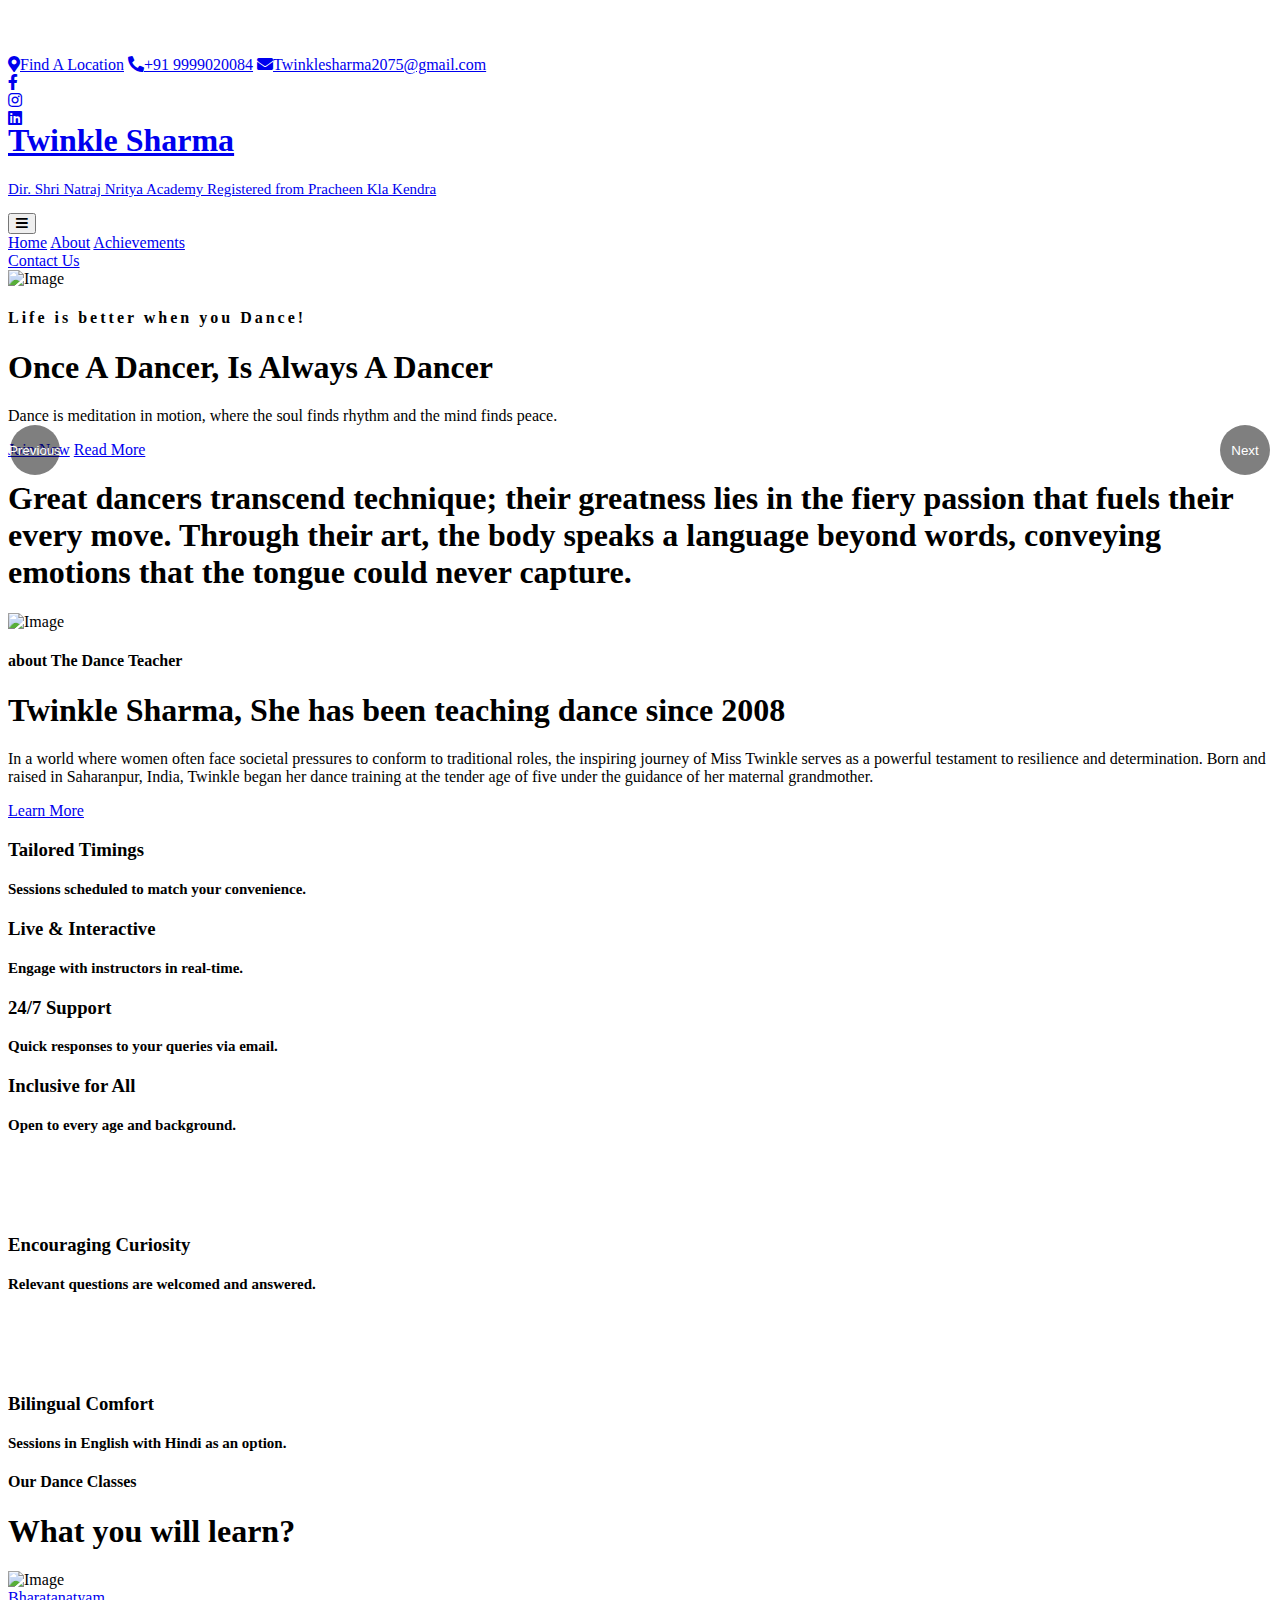
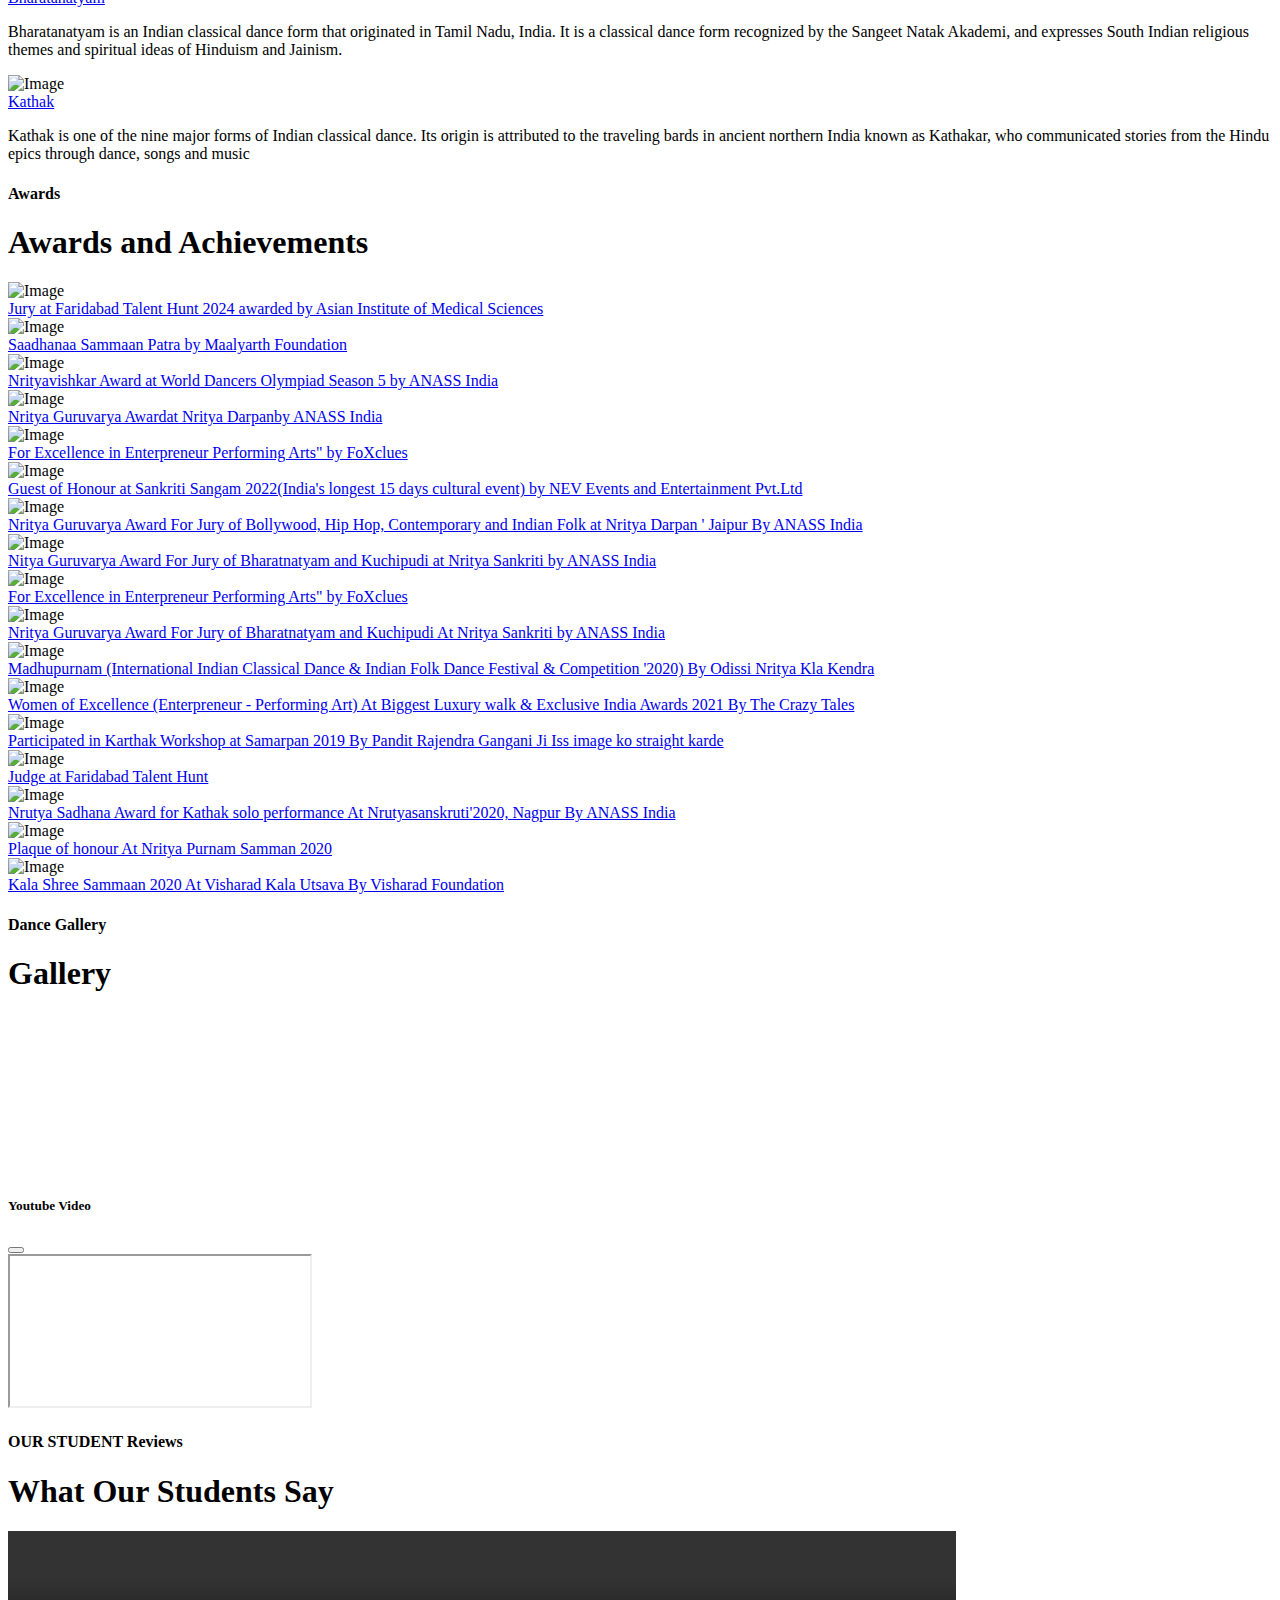
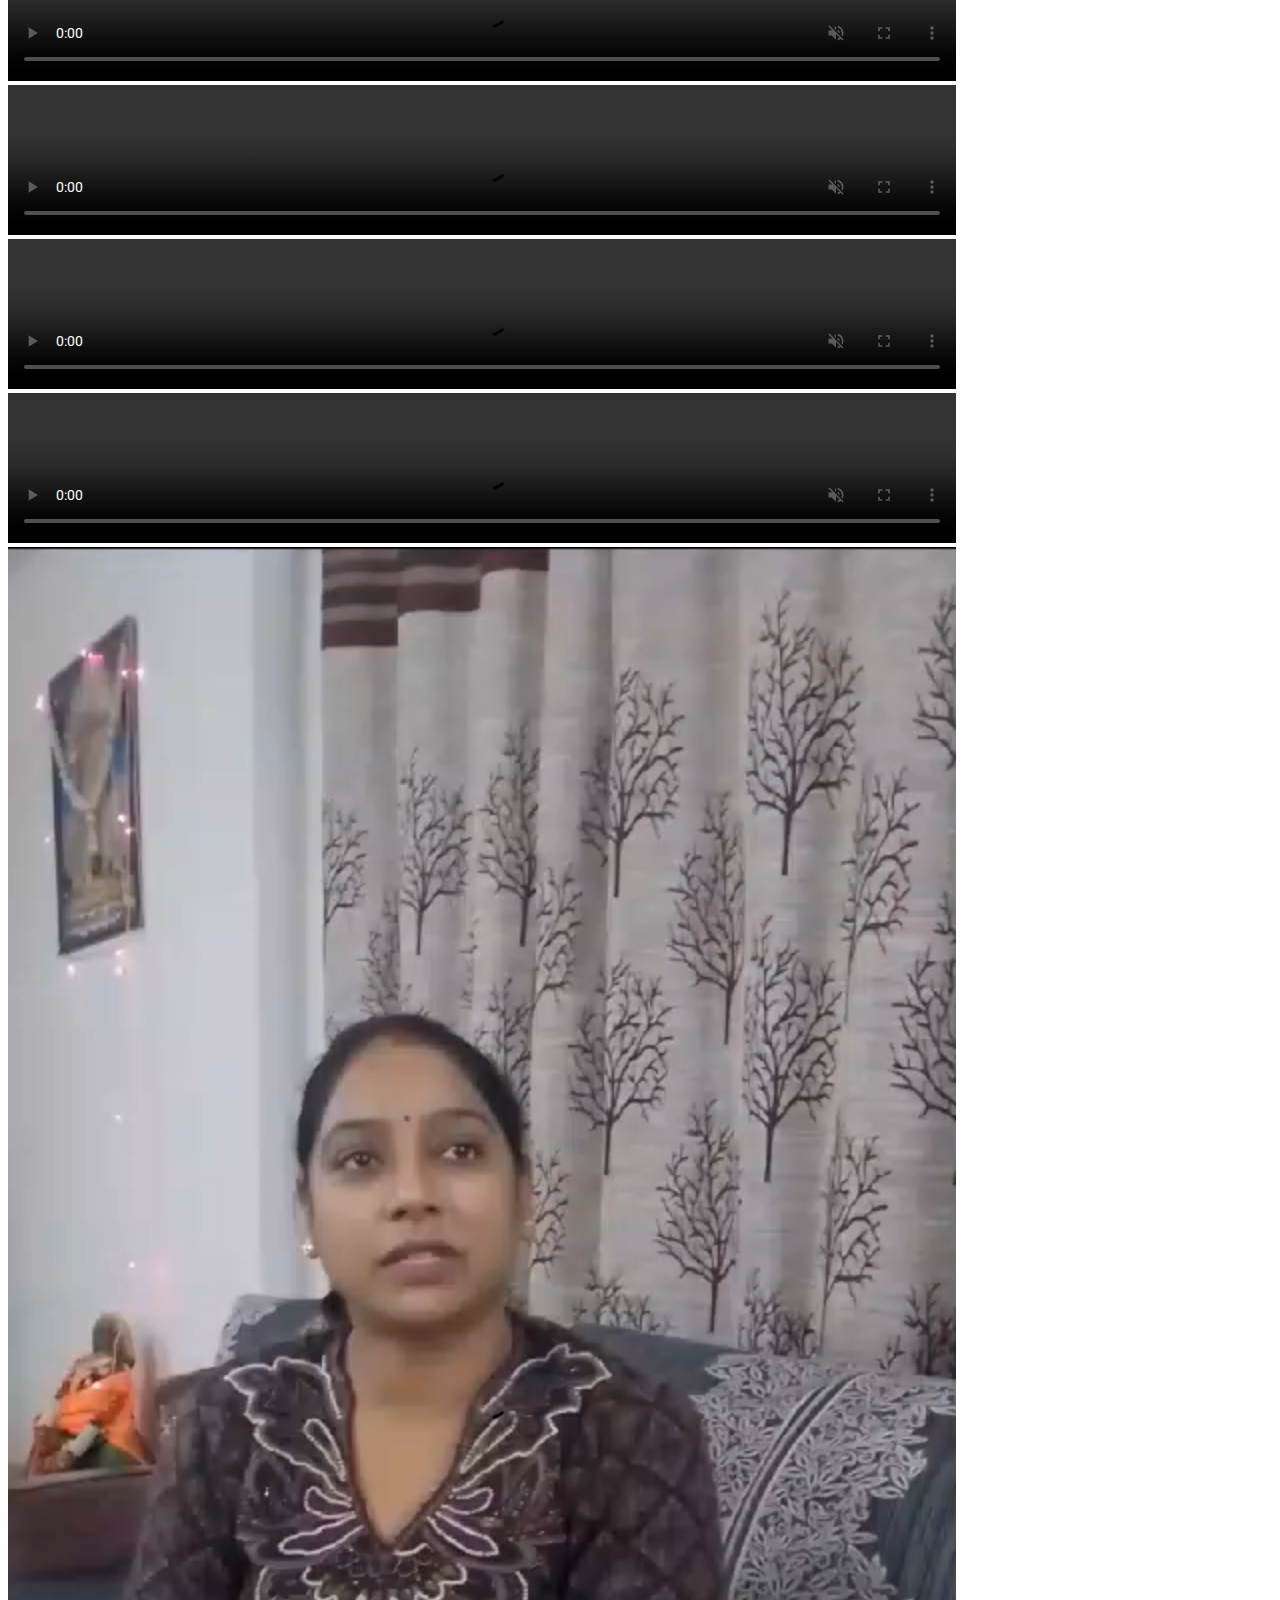
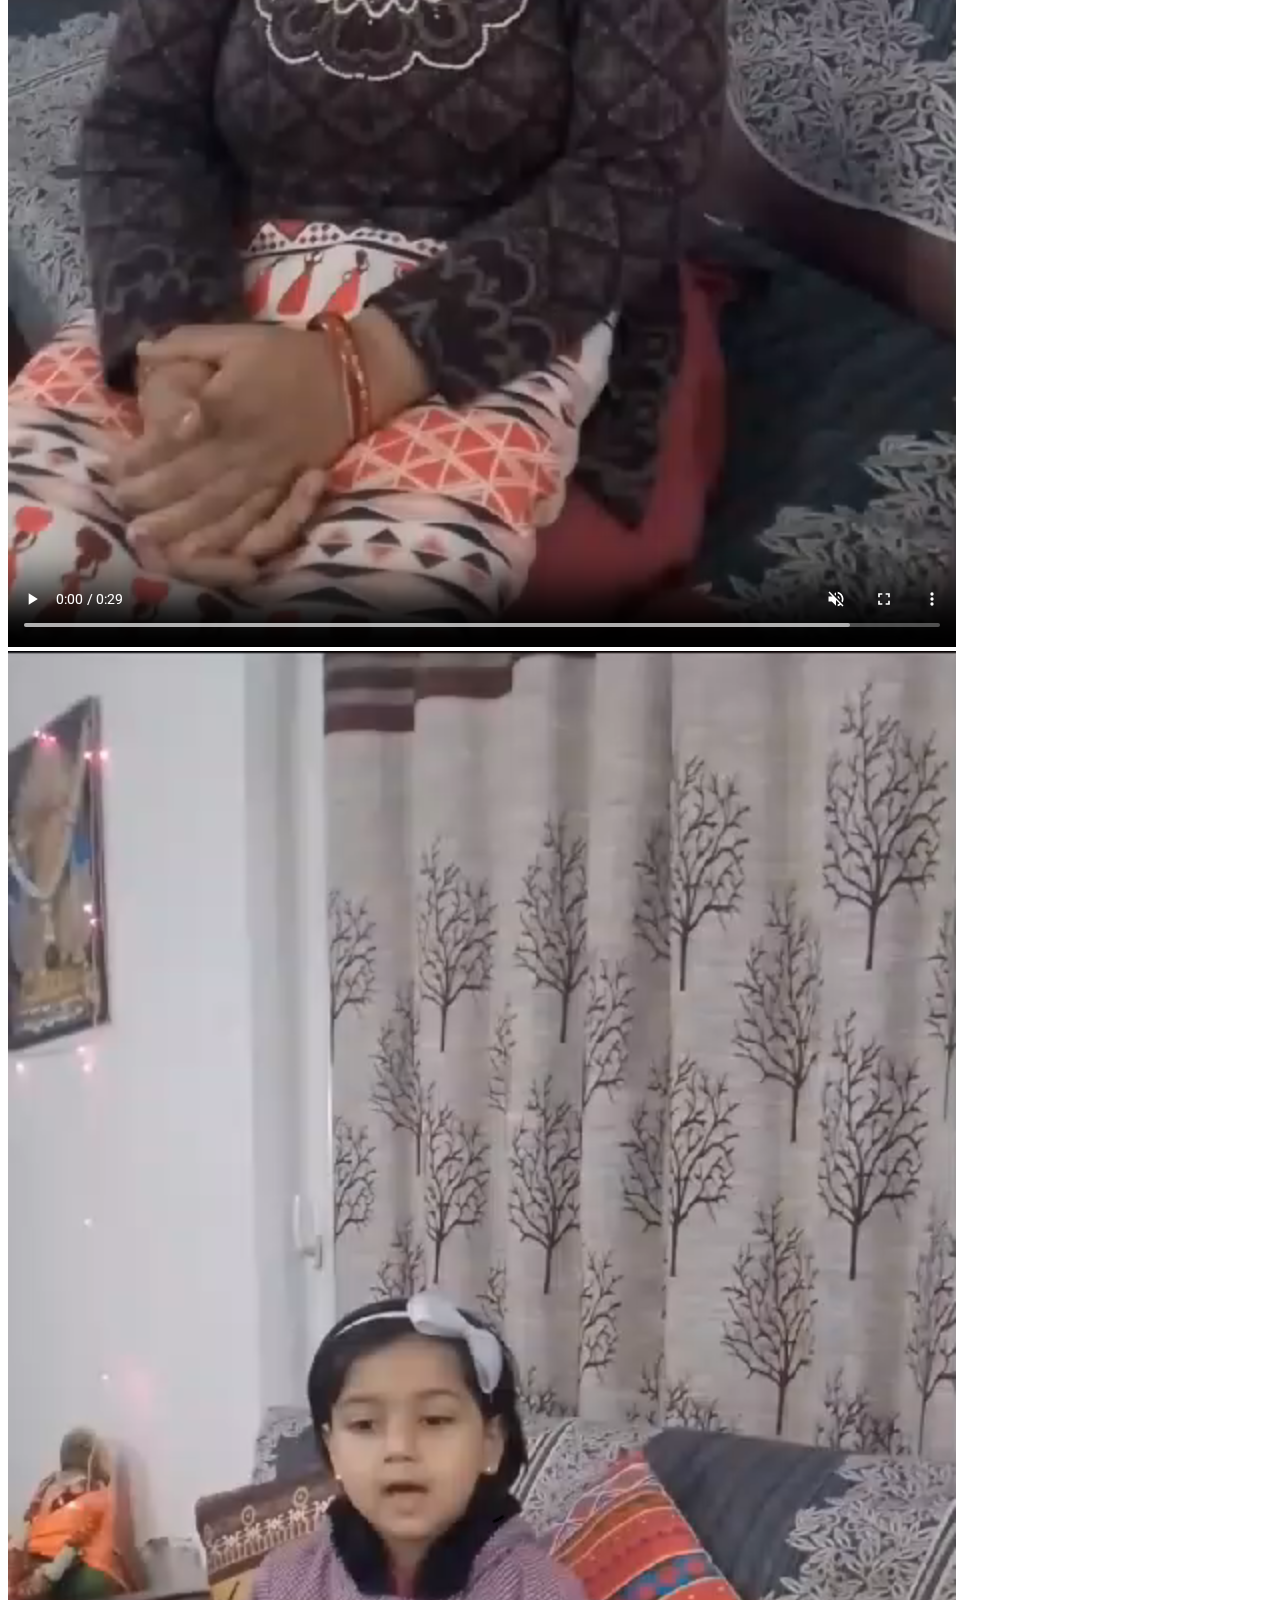
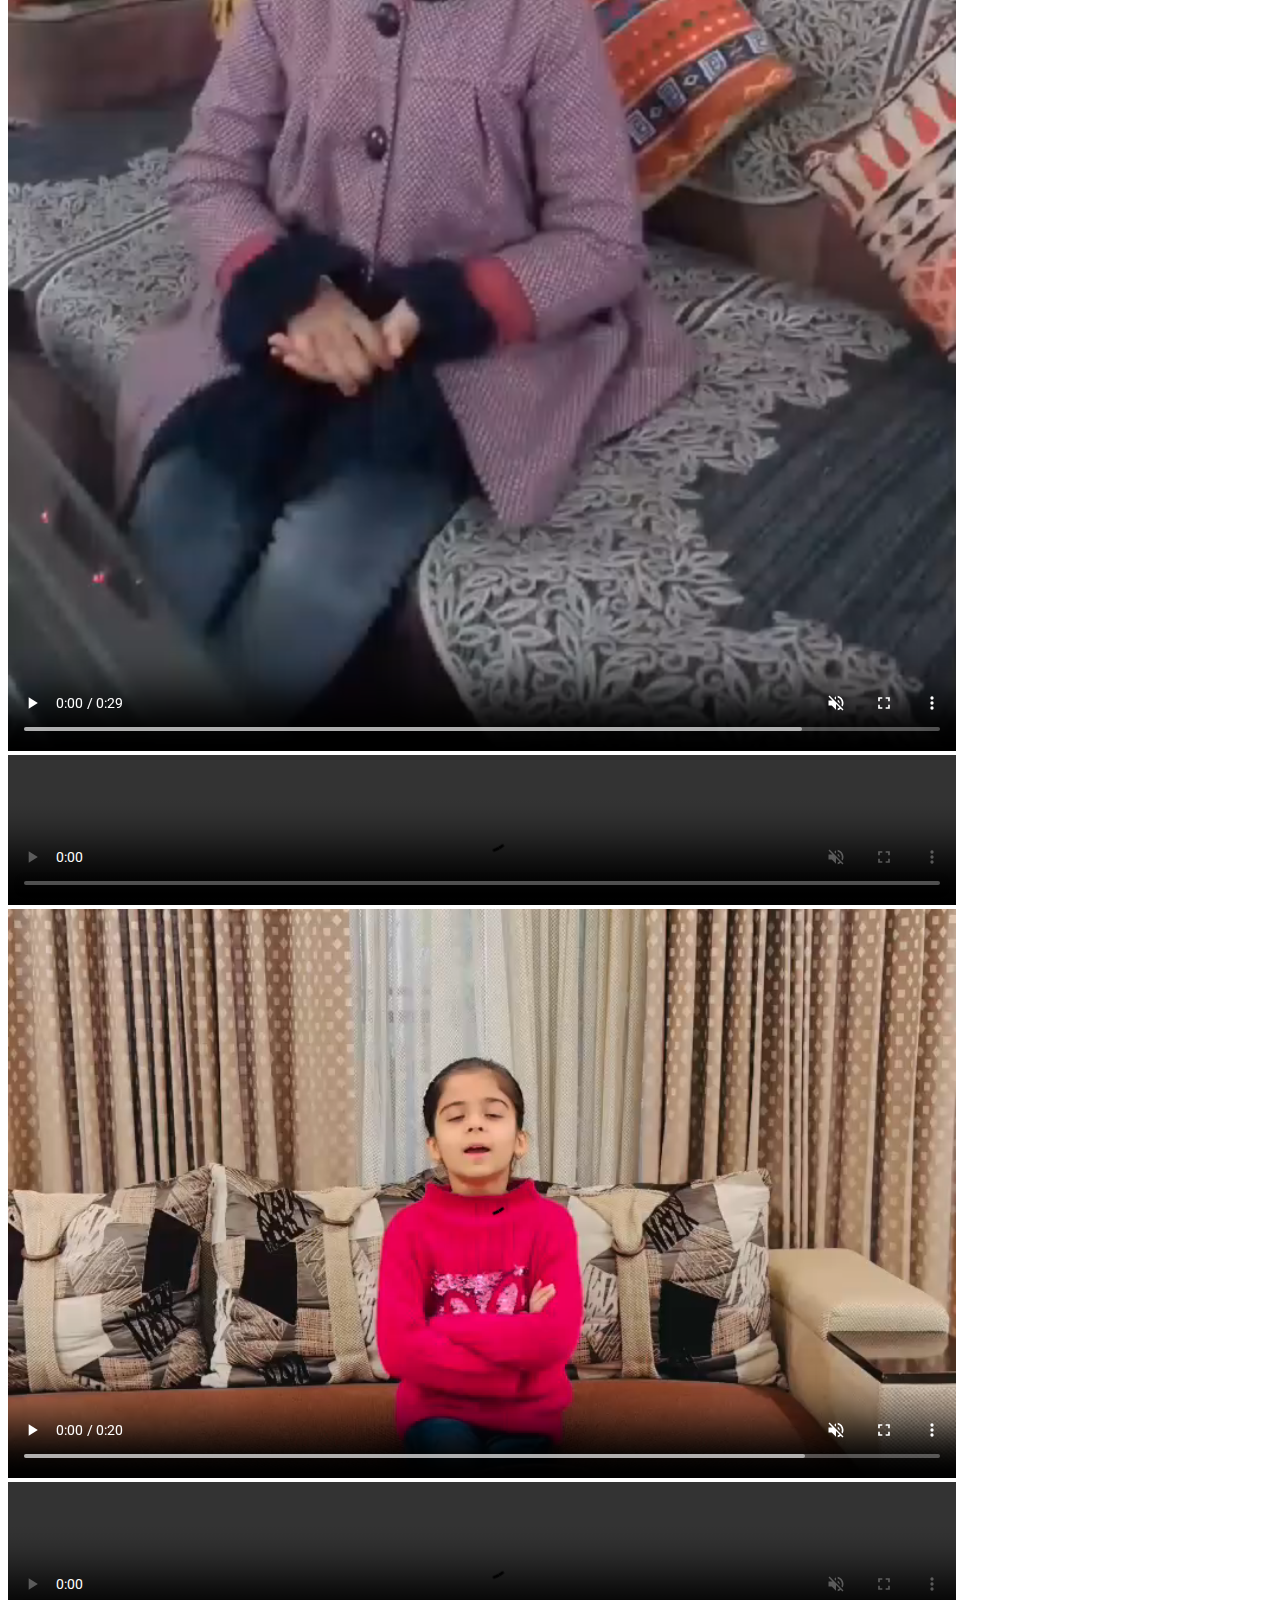
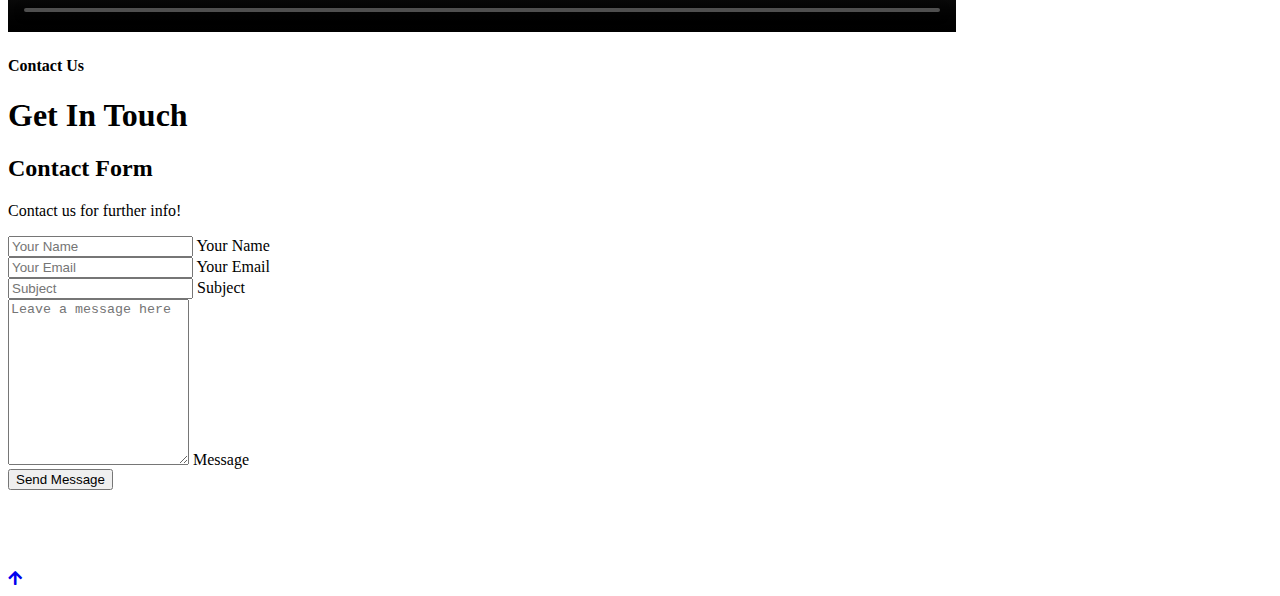
==== index.html @ 3726b83b "fixed" ====
<!DOCTYPE html>
<html lang="en">

<head>
    <meta charset="utf-8">
    <title>Twinkle Sharma</title>
    <meta content="width=device-width, initial-scale=1.0" name="viewport">
    <meta content="" name="keywords">
    <meta content="" name="description">

    <!-- Google Web Fonts -->
    <link rel="preconnect" href="https://fonts.googleapis.com">
    <link rel="preconnect" href="https://fonts.gstatic.com" crossorigin>
    <link
        href="https://fonts.googleapis.com/css2?family=Roboto:wght@400;500;700&family=Yantramanav:wght@400;500;700&display=swap"
        rel="stylesheet">

    <!-- Icon Font Stylesheet -->
    <link rel="stylesheet" href="https://use.fontawesome.com/releases/v5.15.4/css/all.css" />
    <link href="https://cdn.jsdelivr.net/npm/bootstrap-icons@1.4.1/font/bootstrap-icons.css" rel="stylesheet">

    <!-- Libraries Stylesheet -->
    <link href="lib/animate/animate.min.css" rel="stylesheet">
    <link href="lib/owlcarousel/assets/owl.carousel.min.css" rel="stylesheet">
    <link href="lib/lightbox/css/lightbox.min.css" rel="stylesheet">

    <script type="text/javascript" src="https://cdn.jsdelivr.net/npm/@emailjs/browser@4/dist/email.min.js"></script>
    <script type="text/javascript">
        (function () {
            // https://dashboard.emailjs.com/admin/account
            emailjs.init({
                publicKey: "7ekcvi9xHVikTfOB5",
            });
        })();
    </script>
    <!-- Customized Bootstrap Stylesheet -->
    <link href="scss/bootstrap.css" rel="stylesheet">

    <!-- Template Stylesheet -->
    <link href="css/style.css" rel="stylesheet">
</head>

<body>

    <!-- Spinner Start -->
    <div id="spinner"
        class="show bg-white position-fixed translate-middle w-100 vh-100 top-50 start-50 d-flex align-items-center justify-content-center">
        <div class="spinner-border text-primary" style="width: 3rem; height: 3rem;" role="status">
            <span class="sr-only">Loading...</span>
        </div>
    </div>
    <!-- Spinner End -->


    <!-- Topbar Start -->
    <div class="container-fluid bg-secondary px-5 d-none d-lg-block">
        <div class="row gx-0 align-items-center" style="height: 45px;">
            <div class="col-lg-8 text-center text-lg-start mb-lg-0">
                <div class="d-flex flex-wrap">
                    <a href="#" class="text-light me-4"><i class="fas fa-map-marker-alt text-primary me-2"></i>Find A
                        Location</a>
                    <a href="#" class="text-light me-4"><i class="fas fa-phone-alt text-primary me-2"></i>+91
                        9999020084</a>
                    <a href="#" class="text-light me-0"><i
                            class="fas fa-envelope text-primary me-2"></i>Twinklesharma2075@gmail.com</a>
                </div>
            </div>
            <div class="col-lg-4 text-center text-lg-end">
                <div class="d-flex justify-content-end">
                    <div class="border-end border-start py-1">
                        <a href="https://www.facebook.com/share/6vNtpAerB5VoMhwD/?mibextid=qi2Omg"
                            class="btn text-primary"><i class="fab fa-facebook-f"></i></a>
                    </div>
                    <div class="border-end py-1">
                        <a href="https://www.instagram.com/Twinkles302?igsh=YnllczF5a2dvdGph"
                            class="btn text-primary"><i class="fab fa-instagram"></i></a>
                    </div>
                    <div class="border-end py-1">
                        <a href="https://www.linkedin.com/in/Twinkle-sharma-546807340?utm_source=share&utm_campaign=share_via&utm_content=profile&utm_medium=android_app"
                            class="btn text-primary"><i class="fab fa-linkedin"></i></a>
                    </div>
                </div>
            </div>
        </div>
    </div>
    <!-- Topbar End -->


    <!-- Navbar & Hero Start -->
    <div class="container-fluid position-relative p-0">
        <nav class="navbar navbar-expand-lg navbar-light bg-white px-4 px-lg-5 py-3 py-lg-0">
            <a href="#" class="navbar-brand p-0">
                <h1 class="text-primary m-0"><i class="fas fa-dance me-3"></i>Twinkle Sharma</h1>
                <p class="text-primary m-0" style="font-size: 15px;"><i class="fas fa-dance me-3"></i>Dir. Shri Natraj
                    Nritya Academy Registered from Pracheen Kla Kendra</p>
                <!-- <img src="img/logo.png" alt="Logo"> -->
            </a>
            <button class="navbar-toggler" type="button" data-bs-toggle="collapse" data-bs-target="#navbarCollapse">
                <span class="fa fa-bars"></span>
            </button>
            <div class="collapse navbar-collapse" id="navbarCollapse">
                <div class="navbar-nav ms-auto py-0">
                    <a href="index.html" class="nav-item nav-link active">Home</a>
                    <a href="about.html" class="nav-item nav-link">About</a>
                    <a href="achievements.html" class="nav-item nav-link">Achievements</a>
                </div>
                <a href="#contact-form"
                    class="btn btn-primary rounded-pill text-white py-2 px-4 flex-wrap flex-sm-shrink-0">Contact
                    Us</a>
            </div>
        </nav>
    </div>
    <!-- Navbar & Hero End -->


    <!-- Carousel Start -->
    <div class="header-carousel owl-carousel">
        <div class="header-carousel-item">
            <img src="img/carousel-1.jpg" class="img-fluid w-100" alt="Image">
            <div class="carousel-caption">
                <div class="carousel-caption-content p-3" style="max-width: 900px;">
                    <h4 class="text-secondary text-uppercase sub-title fw-bold mb-4 wow fadeInUp" data-wow-delay="0.1s"
                        style="letter-spacing: 3px;">Life is better when you Dance!</h4>
                    <h1 class="display-1 text-capitalize text-white mb-4 wow fadeInUp" data-wow-delay="0.3s">Once A
                        Dancer, Is Always A Dancer</h1>
                    <p class="fs-5 wow fadeInUp" data-wow-delay="0.5s">Dance is meditation in motion, where the soul
                        finds rhythm and the mind finds peace.
                    </p>
                    <div class="pt-2">
                        <a class="btn btn-primary rounded-pill text-white py-3 px-5 m-2 wow fadeInLeft"
                            data-wow-delay="0.1s" href="https://chat.whatsapp.com/D2QjvHOg0mO9neJn8R5yKe">Join Now</a>
                        <a class="btn btn-secondary rounded-pill text-white py-3 px-5 m-2 wow fadeInRight"
                            data-wow-delay="0.3s" href="about.html">Read More</a>
                    </div>
                </div>
            </div>
        </div>
        <!-- <div class="header-carousel-item">
            <img src="img/carousel-1.jpg" class="img-fluid w-100" alt="Image">
            <div class="carousel-caption">
                <div class="carousel-caption-content p-3" style="max-width: 900px;">
                    <h4 class="text-secondary text-uppercase sub-title fw-bold mb-4" style="letter-spacing: 3px;">Let's
                        Dance</h4>
                    <h1 class="display-1 text-capitalize text-white mb-4">Once A Dancer, Is Always A Dancer</h1>
                    <p class="fs-5">Lorem Ipsum is simply dummy text of the printing and typesetting industry. Lorem
                        Ipsum has been the industry's standard dummy text ever since the 1500s,
                    </p>
                    <div class="pt-2">
                        <a class="btn btn-primary rounded-pill text-white py-3 px-5 m-2 wow fadeInLeft"
                            data-wow-delay="0.1s" href="#">Join Now</a>
                        <a class="btn btn-secondary rounded-pill text-white py-3 px-5 m-2 wow fadeInRight"
                            data-wow-delay="0.3s" href="#">Read More</a>
                    </div>
                </div>
            </div>
        </div>
        <div class="header-carousel-item">
            <img src="img/carousel-1.jpg" class="img-fluid w-100" alt="Image">
            <div class="carousel-caption">
                <div class="carousel-caption-content p-3" style="max-width: 900px;">
                    <h4 class="text-secondary text-uppercase sub-title fw-bold mb-4" style="letter-spacing: 3px;">Let's
                        Dance</h4>
                    <h1 class="display-1 text-capitalize text-white mb-4">Once A Dancer, Is Always A Dancer</h1>
                    <p class="fs-5">Lorem Ipsum is simply dummy text of the printing and typesetting industry. Lorem
                        Ipsum has been the industry's standard dummy text ever since the 1500s,
                    </p>
                    <div class="pt-2">
                        <a class="btn btn-primary rounded-pill text-white py-3 px-5 m-2 wow fadeInLeft"
                            data-wow-delay="0.1s" href="#">Join Now</a>
                        <a class="btn btn-secondary rounded-pill text-white py-3 px-5 m-2 wow fadeInRight"
                            data-wow-delay="0.3s" href="#">Read More</a>
                    </div>
                </div>
            </div>
        </div> -->
    </div>
    <!-- Carousel End -->

    <!-- Banner Start -->
    <div class="container-fluid bg-secondary wow zoomInDown" data-wow-delay="0.1s">
        <div class="container">
            <div class="d-flex flex-column flex-lg-row align-items-center justify-content-center text-center p-5">
                <h1 class="me-4"><span class="fw-normal">Great dancers transcend technique; their greatness lies in the fiery passion that fuels their every move.

                    Through their art, the body speaks a language beyond words, conveying emotions that the tongue could never capture.</h1>
                
            </div>
        </div>
    </div>
    <!-- Banner End -->

    <!-- About Start -->
    <div class="container-fluid py-5">
        <div class="container py-5">
            <div class="row g-5 align-items-center">
                <div class="col-lg-5 wow fadeInLeft" data-wow-delay="0.1s">
                    <div class="border bg-secondary rounded">
                        <img src="img/about-2.png" class="img-fluid w-100 rounded" alt="Image">
                    </div>
                </div>
                <div class="col-lg-7 wow fadeInRight" data-wow-delay="0.3s">
                    <h4 class="text-secondary sub-title fw-bold">about The Dance Teacher</h4>
                    <h1 class="display-3 mb-4"><strong class="text-primary">Twinkle Sharma</strong>, She has been
                        teaching dance since 2008</h1>
                    <p>In a world where women often face societal pressures to conform to traditional roles, the
                        inspiring journey of Miss Twinkle serves as a powerful testament to resilience and
                        determination. Born and raised in Saharanpur, India, Twinkle began her dance training at the
                        tender age of five under the guidance of her maternal grandmother.</p>
                    <a class="btn btn-primary rounded-pill text-white py-3 px-5" href="about.html">Learn More</a>
                </div>
            </div>
        </div>
    </div>
    <!-- About End -->


    <!-- Counter Facts Start -->
    <div class="container-fluid counter-facts py-5">
        <div class="container">
            <div class="row">
                <div class="col-12 col-sm-6 col-md-6 col-xl-3 wow fadeInUp" data-wow-delay="0.1s">
                    <div class="counter">
                        <div class="counter-icon w-100 d-flex align-items-center justify-content-center">
                            <h3>Tailored Timings</h3>
                        </div>
                        <div class="counter-content d-flex align-items-center justify-content-center mt-4">
                            <h4 class="text-secondary mb-0" style="font-weight: 600; font-size: 15px;">Sessions scheduled to match your convenience.</h4>
                        </div>
                    </div>
                </div>
                <div class="col-12 col-sm-6 col-md-6 col-xl-3 wow fadeInUp" data-wow-delay="0.5s">
                    <div class="counter">
                        <div class="counter-icon w-100 d-flex align-items-center justify-content-center">
                            <h3>Live & Interactive </h3>
                        </div>
                        <div class="counter-content d-flex align-items-center justify-content-center mt-4">
                            <h4 class="text-secondary mb-0" style="font-weight: 600; font-size: 15px;">Engage with instructors in real-time.</h4>
                        </div>
                    </div>
                </div>
                <div class="col-12 col-sm-6 col-md-6 col-xl-3 wow fadeInUp" data-wow-delay="0.5s">
                    <div class="counter">
                        <div class="counter-icon w-100 d-flex align-items-center justify-content-center">
                            <h3>24/7 Support</h3>
                        </div>
                        <div class="counter-content d-flex align-items-center justify-content-center mt-4">
                            <h4 class="text-secondary mb-0" style="font-weight: 600; font-size: 15px;">Quick responses to your queries via email.</h4>
                        </div>
                    </div>
                </div>
                <div class="col-12 col-sm-6 col-md-6 col-xl-3 wow fadeInUp" data-wow-delay="0.5s">
                    <div class="counter">
                        <div class="counter-icon w-100 d-flex align-items-center justify-content-center">
                            <h3>Inclusive for All</h3>
                        </div>
                        <div class="counter-content d-flex align-items-center justify-content-center mt-4">
                            <h4 class="text-secondary mb-0" style="font-weight: 600; font-size: 15px;">Open to every age and background.</h4>
                        </div>
                    </div>
                </div>
                <div class="col-12 col-sm-6 col-md-6 col-xl-3 wow fadeInUp"  style="margin-top: 100px;" data-wow-delay="0.5s">
                    <div class="counter">
                        <div class="counter-icon w-100 d-flex align-items-center justify-content-center">
                            <h3>Encouraging Curiosity</h3>
                        </div>
                        <div class="counter-content d-flex align-items-center justify-content-center mt-4">
                            <h4 class="text-secondary mb-0" style="font-weight: 600; font-size: 15px;"> Relevant questions are welcomed and answered.</h4>
                        </div>
                    </div>
                </div>
                <div class="col-12 col-sm-6 col-md-6 col-xl-3 wow fadeInUp" style="margin-top: 100px;" data-wow-delay="0.5s">
                    <div class="counter">
                        <div class="counter-icon w-100 d-flex align-items-center justify-content-center">
                            <h3>Bilingual Comfort</h3>
                        </div>
                        <div class="counter-content d-flex align-items-center justify-content-center mt-4">
                            <h4 class="text-secondary mb-0" style="font-weight: 600; font-size: 15px;">Sessions in English with Hindi as an option.</h4>
                        </div>
                    </div>
                </div>
            </div>
        </div>
    </div>
    <!-- Counter Facts End -->





    <!-- Dance Class Start -->
    <div class="container-fluid class bg-light py-5">
        <div class="container py-5">
            <div class="pb-5">
                <h4 class="text-secondary sub-title fw-bold wow fadeInUp" data-wow-delay="0.1s">Our Dance Classes</h4>
                <h1 class="display-2 mb-0 wow fadeInUp" data-wow-delay="0.3s">What you will learn?</h1>
            </div>
            <div class="class-carousel owl-carousel pt-f wow fadeInUp" data-wow-delay="0.1s">
                <div class="class-item bg-white rounded wow fadeInUp" data-wow-delay="0.1s">
                    <div class="class-img rounded-top">
                        <img src="img/bharatnatyam.jpg" class="img-fluid rounded-top w-100" alt="Image">
                    </div>
                    <div class="rounded-bottom p-4">
                        <a href="#" class="h4 mb-3 d-block">Bharatanatyam</a>
                        <p class="mb-3">Bharatanatyam is an Indian classical dance form that originated in Tamil Nadu,
                            India. It is a classical dance form recognized by the Sangeet Natak Akademi, and expresses
                            South Indian religious themes and spiritual ideas of Hinduism and Jainism.</p>
                    </div>
                </div>
                <div class="class-item bg-white rounded wow fadeInUp" data-wow-delay="0.1s">
                    <div class="class-img rounded-top">
                        <img src="img/kathak.jpg" class="img-fluid rounded-top w-100" alt="Image">
                    </div>
                    <div class="rounded-bottom p-4">
                        <a href="#" class="h4 mb-3 d-block">Kathak</a>
                        <p class="mb-3">Kathak is one of the nine major forms of Indian classical dance. Its origin is
                            attributed to the traveling bards in ancient northern India known as Kathakar, who
                            communicated stories from the Hindu epics through dance, songs and music</p>
                    </div>
                </div>
            </div>
        </div>
    </div>
    <!-- Dance Class End -->


    <!-- Events Start -->

    <!-- Events End -->



    <!-- Blogs Start -->
    <div class="container-fluid events py-5" id="events">
        <div class="container py-5">
            <div class="pb-5">
                <div class="row g-4 align-items-end">
                    <div class="col-xl-8">
                        <h4 class="text-secondary sub-title fw-bold wow fadeInUp" data-wow-delay="0.1s">Awards</h4>
                        <h1 class="display-2 mb-0 wow fadeInUp" data-wow-delay="0.3s">Awards and Achievements</h1>
                    </div>
                </div>
            </div>
            <div class="row g-4 justify-content-center">
                <div class="col-md-6 col-lg-4 col-xl-3 wow fadeInUp" data-wow-delay="0.1s">
                    <div class="event-item rounded">
                        <div class="position-relative">
                            <img src="awards/1.jpg" class="img-fluid rounded-top w-100" alt="Image">
                        </div>
                        <div class="border border-top-0 rounded-bottom p-4">
                            <a href="#" class="h4 mb-3 d-block">Jury at Faridabad Talent Hunt 2024 awarded by Asian Institute of Medical Sciences</a>
                        </div>
                    </div>
                </div>
                <div class="col-md-6 col-lg-4 col-xl-3 wow fadeInUp" data-wow-delay="0.1s">
                    <div class="event-item rounded">
                        <div class="position-relative">
                            <img src="awards/2.jpg" class="img-fluid rounded-top w-100" alt="Image">
                        </div>
                        <div class="border border-top-0 rounded-bottom p-4">
                            <a href="#" class="h4 mb-3 d-block">Saadhanaa Sammaan Patra by Maalyarth Foundation</a>
                        </div>
                    </div>
                </div>
                <div class="col-md-6 col-lg-4 col-xl-3 wow fadeInUp" data-wow-delay="0.1s">
                    <div class="event-item rounded">
                        <div class="position-relative">
                            <img src="awards/3.jpg" class="img-fluid rounded-top w-100" alt="Image">
                        </div>
                        <div class="border border-top-0 rounded-bottom p-4">
                            <a href="#" class="h4 mb-3 d-block">Nrityavishkar Award at World Dancers Olympiad Season 5 by ANASS India</a>
                        </div>
                    </div>
                </div>
                <div class="col-md-6 col-lg-4 col-xl-3 wow fadeInUp" data-wow-delay="0.1s">
                    <div class="event-item rounded">
                        <div class="position-relative">
                            <img src="awards/4.jpg" class="img-fluid rounded-top w-100" alt="Image">
                        </div>
                        <div class="border border-top-0 rounded-bottom p-4">
                            <a href="#" class="h4 mb-3 d-block">Nritya Guruvarya Awardat Nritya Darpanby ANASS India</a>
                        </div>
                    </div>
                </div>
                <div class="col-md-6 col-lg-4 col-xl-3 wow fadeInUp" data-wow-delay="0.1s">
                    <div class="event-item rounded">
                        <div class="position-relative">
                            <img src="awards/5.jpg" class="img-fluid rounded-top w-100" alt="Image">
                        </div>
                        <div class="border border-top-0 rounded-bottom p-4">
                            <a href="#" class="h4 mb-3 d-block">For Excellence in Enterpreneur Performing Arts" by FoXclues</a>
                        </div>
                    </div>
                </div>
                <div class="col-md-6 col-lg-4 col-xl-3 wow fadeInUp" data-wow-delay="0.1s">
                    <div class="event-item rounded">
                        <div class="position-relative">
                            <img src="awards/6.jpg" class="img-fluid rounded-top w-100" alt="Image">
                        </div>
                        <div class="border border-top-0 rounded-bottom p-4">
                            <a href="#" class="h4 mb-3 d-block">Guest of Honour at Sankriti Sangam 2022(India's longest 15 days cultural event) by NEV Events and Entertainment Pvt.Ltd</a>
                        </div>
                    </div>
                </div>
                <div class="col-md-6 col-lg-4 col-xl-3 wow fadeInUp" data-wow-delay="0.1s">
                    <div class="event-item rounded">
                        <div class="position-relative">
                            <img src="awards/7.jpg" class="img-fluid rounded-top w-100" alt="Image">
                        </div>
                        <div class="border border-top-0 rounded-bottom p-4">
                            <a href="#" class="h4 mb-3 d-block">Nritya Guruvarya Award 
                                For Jury of Bollywood, Hip Hop, Contemporary and Indian Folk at Nritya Darpan ' Jaipur 
                                By ANASS India</a>
                        </div>
                    </div>
                </div>
                <div class="col-md-6 col-lg-4 col-xl-3 wow fadeInUp" data-wow-delay="0.1s">
                    <div class="event-item rounded">
                        <div class="position-relative">
                            <img src="awards/8.jpg" class="img-fluid rounded-top w-100" alt="Image">
                        </div>
                        <div class="border border-top-0 rounded-bottom p-4">
                            <a href="#" class="h4 mb-3 d-block">Nitya Guruvarya Award 
                                For Jury of Bharatnatyam and Kuchipudi at Nritya Sankriti by ANASS India</a>
                        </div>
                    </div>
                </div>
                <div class="col-md-6 col-lg-4 col-xl-3 wow fadeInUp" data-wow-delay="0.1s">
                    <div class="event-item rounded">
                        <div class="position-relative">
                            <img src="awards/9.jpg" class="img-fluid rounded-top w-100" alt="Image">
                        </div>
                        <div class="border border-top-0 rounded-bottom p-4">
                            <a href="#" class="h4 mb-3 d-block">For Excellence in Enterpreneur Performing Arts" by FoXclues</a>
                        </div>
                    </div>
                </div>
                <div class="col-md-6 col-lg-4 col-xl-3 wow fadeInUp" data-wow-delay="0.1s">
                    <div class="event-item rounded">
                        <div class="position-relative">
                            <img src="awards/10.jpg" class="img-fluid rounded-top w-100" alt="Image">
                        </div>
                        <div class="border border-top-0 rounded-bottom p-4">
                            <a href="#" class="h4 mb-3 d-block">Nritya Guruvarya Award 
                                For Jury of Bharatnatyam and Kuchipudi 
                                At Nritya Sankriti by ANASS India</a>
                        </div>
                    </div>
                </div>
                <div class="col-md-6 col-lg-4 col-xl-3 wow fadeInUp" data-wow-delay="0.1s">
                    <div class="event-item rounded">
                        <div class="position-relative">
                            <img src="awards/11.jpg" class="img-fluid rounded-top w-100" alt="Image">
                        </div>
                        <div class="border border-top-0 rounded-bottom p-4">
                            <a href="#" class="h4 mb-3 d-block">Madhupurnam (International Indian Classical Dance & Indian Folk Dance Festival & Competition '2020)
                                By Odissi Nritya Kla Kendra</a>
                        </div>
                    </div>
                </div>
                <div class="col-md-6 col-lg-4 col-xl-3 wow fadeInUp" data-wow-delay="0.1s">
                    <div class="event-item rounded">
                        <div class="position-relative">
                            <img src="awards/13.jpg" class="img-fluid rounded-top w-100" alt="Image">
                        </div>
                        <div class="border border-top-0 rounded-bottom p-4">
                            <a href="#" class="h4 mb-3 d-block">Women of Excellence (Enterpreneur - Performing Art)
                                At Biggest Luxury walk & Exclusive India Awards 2021
                                By The Crazy Tales</a>
                        </div>
                    </div>
                </div>
                <div class="col-md-6 col-lg-4 col-xl-3 wow fadeInUp" data-wow-delay="0.1s">
                    <div class="event-item rounded">
                        <div class="position-relative">
                            <img src="awards/14.jpg" class="img-fluid rounded-top w-100" alt="Image">
                        </div>
                        <div class="border border-top-0 rounded-bottom p-4">
                            <a href="#" class="h4 mb-3 d-block">Participated in Karthak Workshop at Samarpan 2019 
                                By Pandit Rajendra Gangani Ji
                                Iss image ko straight karde</a>
                        </div>
                    </div>
                </div>
                <div class="col-md-6 col-lg-4 col-xl-3 wow fadeInUp" data-wow-delay="0.1s">
                    <div class="event-item rounded">
                        <div class="position-relative">
                            <img src="awards/18.jpg" class="img-fluid rounded-top w-100" alt="Image">
                        </div>
                        <div class="border border-top-0 rounded-bottom p-4">
                            <a href="#" class="h4 mb-3 d-block">Judge at Faridabad Talent Hunt</a>
                        </div>
                    </div>
                </div>
                <div class="col-md-6 col-lg-4 col-xl-3 wow fadeInUp" data-wow-delay="0.1s">
                    <div class="event-item rounded">
                        <div class="position-relative">
                            <img src="awards/15.jpg" class="img-fluid rounded-top w-100" alt="Image">
                        </div>
                        <div class="border border-top-0 rounded-bottom p-4">
                            <a href="#" class="h4 mb-3 d-block">Nrutya Sadhana Award 
                                for Kathak solo performance 
                                At Nrutyasanskruti'2020, Nagpur 
                                By ANASS India</a>
                        </div>
                    </div>
                </div>
                <div class="col-md-6 col-lg-4 col-xl-3 wow fadeInUp" data-wow-delay="0.1s">
                    <div class="event-item rounded">
                        <div class="position-relative">
                            <img src="awards/16.jpg" class="img-fluid rounded-top w-100" alt="Image">
                        </div>
                        <div class="border border-top-0 rounded-bottom p-4">
                            <a href="#" class="h4 mb-3 d-block">Plaque of honour 
                                At Nritya Purnam Samman 2020</a>
                        </div>
                    </div>
                </div>
                <div class="col-md-6 col-lg-4 col-xl-3 wow fadeInUp" data-wow-delay="0.1s">
                    <div class="event-item rounded">
                        <div class="position-relative">
                            <img src="awards/17.jpg" class="img-fluid rounded-top w-100" alt="Image">
                        </div>
                        <div class="border border-top-0 rounded-bottom p-4">
                            <a href="#" class="h4 mb-3 d-block">Kala Shree Sammaan 2020
                                At Visharad Kala Utsava 
                                By Visharad Foundation</a>
                        </div>
                    </div>
                </div>
            </div>
        </div>
    </div>
    <!-- Blogs End -->




    <!-- Video Gallery Start -->
    <div class="container-fluid gallery pb-5">
        <div class="container pb-5">
            <div class="pb-5">
                <h4 class="text-secondary sub-title fw-bold wow fadeInUp" data-wow-delay="0.1s">Dance Gallery</h4>
                <h1 class="display-2 mb-0 wow fadeInUp" data-wow-delay="0.3s">Gallery</h1>
            </div>
            <div class="tab-class wow fadeInUp" data-wow-delay="0.1s">

                <div class="tab-content">
                    <div id="GalleryTab-1" class="tab-pane fade show p-0 active">
                        <div class="row g-2">
                            <div class="col-sm-6 col-md-6 col-lg-4 col-xl-2 wow fadeInUp" data-wow-delay="0.1s">
                                <div class="video h-100">
                                    <img src="gall/1.jpg" class="img-fluid rounded w-100 h-100"
                                        style="object-fit: cover;" alt="">

                                </div>
                            </div>
                            <div class="col-sm-6 col-md-6 col-lg-4 col-xl-2 wow fadeInUp" data-wow-delay="0.1s">
                                <div class="video h-100">
                                    <img src="gall/2.png" class="img-fluid rounded w-100 h-100"
                                        style="object-fit: cover;" alt="">

                                </div>
                            </div>
                            <div class="col-sm-6 col-md-6 col-lg-4 col-xl-2 wow fadeInUp" data-wow-delay="0.1s">
                                <div class="video h-100">
                                    <img src="gall/3.png" class="img-fluid rounded w-100 h-100"
                                        style="object-fit: cover;" alt="">

                                </div>
                            </div>
                            <div class="col-sm-6 col-md-6 col-lg-4 col-xl-2 wow fadeInUp" data-wow-delay="0.1s">
                                <div class="video h-100">
                                    <img src="gall/4.png" class="img-fluid rounded w-100 h-100"
                                        style="object-fit: cover;" alt="">

                                </div>
                            </div>
                            <div class="col-sm-6 col-md-6 col-lg-4 col-xl-2 wow fadeInUp" data-wow-delay="0.1s">
                                <div class="video h-100">
                                    <img src="gall/5.jpg" class="img-fluid rounded w-100 h-100"
                                        style="object-fit: cover;" alt="">

                                </div>
                            </div>
                            <div class="col-sm-6 col-md-6 col-lg-4 col-xl-2 wow fadeInUp" data-wow-delay="0.1s">
                                <div class="video h-100">
                                    <img src="gall/6.jpg" class="img-fluid rounded w-100 h-100"
                                        style="object-fit: cover;" alt="">

                                </div>
                            </div>
                            <div class="col-sm-6 col-md-6 col-lg-4 col-xl-2 wow fadeInUp" data-wow-delay="0.1s">
                                <div class="video h-100">
                                    <img src="gall/7.jpg" class="img-fluid rounded w-100 h-100"
                                        style="object-fit: cover;" alt="">

                                </div>
                            </div>
                            <div class="col-sm-6 col-md-6 col-lg-4 col-xl-2 wow fadeInUp" data-wow-delay="0.1s">
                                <div class="video h-100">
                                    <img src="gall/8.jpg" class="img-fluid rounded w-100 h-100"
                                        style="object-fit: cover;" alt="">

                                </div>
                            </div>
                            <div class="col-sm-6 col-md-6 col-lg-4 col-xl-2 wow fadeInUp" data-wow-delay="0.1s">
                                <div class="video h-100">
                                    <img src="gall/9.jpg" class="img-fluid rounded w-100 h-100"
                                        style="object-fit: cover;" alt="">

                                </div>
                            </div>
                        </div>
                    </div>
                </div>
            </div>
        </div>
    </div>

    <!-- Modal Video -->
    <div class="modal fade" id="videoModal" tabindex="-1" aria-labelledby="exampleModalLabel" aria-hidden="true">
        <div class="modal-dialog">
            <div class="modal-content rounded-0">
                <div class="modal-header">
                    <h5 class="modal-title" id="exampleModalLabel">Youtube Video</h5>
                    <button type="button" class="btn-close" data-bs-dismiss="modal" aria-label="Close"></button>
                </div>
                <div class="modal-body">
                    <div class="ratio ratio-16x9">
                        <iframe class="embed-responsive-item" src="" id="video" allowfullscreen
                            allowscriptaccess="always" allow="autoplay"></iframe>
                    </div>
                </div>
            </div>
        </div>
    </div>
    <!-- Video Gallery End -->
    <style>
        .testimonial-item video {
            width: 100%; /* Ensures the video adapts to the container's width */
            max-width: 500px; /* Sets a maximum width for consistency */
            height: 500px; /* Sets a fixed height */
            object-fit: cover; /* Ensures the video content scales nicely */
        }
    </style>
    

    <section class="testimonial-section py-5 bg-light">
        <div class="container">
            <div class="text-center pb-5">
                <h4 class="text-secondary sub-title fw-bold wow fadeInUp" data-wow-delay="0.1s">OUR STUDENT Reviews</h4>
                <h1 class="display-4 fw-bold wow fadeInUp" data-wow-delay="0.3s">What Our Students Say</h1>
            </div>
    
            <div id="testimonialCarousel" class="carousel slide shadow-lg rounded p-3 bg-white" data-bs-ride="carousel" data-bs-interval="5000">
                <div class="carousel-inner text-center">
                    <div class="carousel-item active">
                        <div class="testimonial-item border rounded p-4">
                            <video class="rounded video-player" autoplay loop playsinline muted style="max-width: 75%; height: auto;" controls>
                                <source src="./videos/1.mp4" type="video/mp4">
                                Your browser does not support the video tag.
                            </video>
                        </div>
                    </div>
                    <div class="carousel-item">
                        <div class="testimonial-item border rounded p-4">
                            <video class="rounded video-player" autoplay loop playsinline muted style="max-width: 75%; height: auto;" controls>
                                <source src="./videos/2.mp4" type="video/mp4">
                                Your browser does not support the video tag.
                            </video>
                        </div>
                    </div>
                    <div class="carousel-item">
                        <div class="testimonial-item border rounded p-4">
                            <video class="rounded video-player" autoplay loop playsinline muted style="max-width: 75%; height: auto;" controls>
                                <source src="./videos/3.mp4" type="video/mp4">
                                Your browser does not support the video tag.
                            </video>
                        </div>
                    </div>    
                    <div class="carousel-item">
                        <div class="testimonial-item border rounded p-4">
                            <video class="rounded video-player" autoplay loop playsinline muted style="max-width: 75%; height: auto;" controls>
                                <source src="./videos/4.mp4" type="video/mp4">
                                Your browser does not support the video tag.
                            </video>
                        </div>
                    </div>    
                    <div class="carousel-item">
                        <div class="testimonial-item border rounded p-4">
                            <video class="rounded video-player" autoplay loop playsinline muted style="max-width: 75%; height: auto;" controls>
                                <source src="./videos/5.mp4" type="video/mp4">
                                Your browser does not support the video tag.
                            </video>
                        </div>
                    </div>    
                    <div class="carousel-item">
                        <div class="testimonial-item border rounded p-4">
                            <video class="rounded video-player" autoplay loop playsinline muted style="max-width: 75%; height: auto;" controls>
                                <source src="./videos/6.mp4" type="video/mp4">
                                Your browser does not support the video tag.
                            </video>
                        </div>
                    </div>    
                    <div class="carousel-item">
                        <div class="testimonial-item border rounded p-4">
                            <video class="rounded video-player" autoplay loop playsinline muted style="max-width: 75%; height: auto;" controls>
                                <source src="./videos/7.mp4" type="video/mp4">
                                Your browser does not support the video tag.
                            </video>
                        </div>
                    </div>    
                    <div class="carousel-item">
                        <div class="testimonial-item border rounded p-4">
                            <video class="rounded video-player" autoplay loop playsinline muted style="max-width: 75%; height: auto;" controls>
                                <source src="./videos/8.mp4" type="video/mp4">
                                Your browser does not support the video tag.
                            </video>
                        </div>
                    </div>    
                    <div class="carousel-item">
                        <div class="testimonial-item border rounded p-4">
                            <video class="rounded video-player" autoplay loop playsinline muted style="max-width: 75%; height: auto;" controls>
                                <source src="./videos/9.mp4" type="video/mp4">
                                Your browser does not support the video tag.
                            </video>
                        </div>
                    </div>    
    
                </div>
    
                <!-- Carousel Controls -->
                <button class="carousel-control-prev manual-nav-btn" type="button" data-bs-target="#testimonialCarousel" data-bs-slide="prev">
                    <span class="carousel-control-prev-icon" aria-hidden="true"></span>
                    <span class="visually-hidden">Previous</span>
                </button>
                <button class="carousel-control-next manual-nav-btn" type="button" data-bs-target="#testimonialCarousel" data-bs-slide="next">
                    <span class="carousel-control-next-icon" aria-hidden="true"></span>
                    <span class="visually-hidden">Next</span>
                </button>
            </div>
        </div>
    </section>
    
    <script>
        document.addEventListener("DOMContentLoaded", function () {
            let carousel = document.getElementById("testimonialCarousel");
            let videos = document.querySelectorAll(".video-player");
    
            function pauseAllVideos() {
                videos.forEach(video => {
                    video.pause();
                    video.currentTime = 0; // Reset video to start
                });
            }
    
            function playActiveVideo() {
                let activeVideo = document.querySelector(".carousel-item.active video");
                if (activeVideo) {
                    activeVideo.play(); // Play the video of the active carousel item
                }
            }
    
            // Automatic sliding feature
            carousel.addEventListener("slide.bs.carousel", function () {
                pauseAllVideos(); // Pause all videos before sliding
            });
    
            carousel.addEventListener("slid.bs.carousel", function () {
                playActiveVideo(); // Play the video of the newly active carousel item
            });
    
            // Play the first video automatically on page load
            let firstVideo = document.querySelector(".carousel-item.active video");
            if (firstVideo) {
                firstVideo.play(); // Ensure first video plays
            }
        });
    </script>
    
    <style>
        .manual-nav-btn {
            background-color: rgba(0, 0, 0, 0.5);
            color: white;
            border-radius: 50%;
            width: 50px;
            height: 50px;
            display: flex;
            justify-content: center;
            align-items: center;
            border: none;
            position: absolute;
            top: 50%; /* Centers the buttons vertically */
            transform: translateY(-50%); /* Adjusts for exact vertical centering */
            z-index: 10; /* Ensures the buttons are above the video */
        }
        
        .carousel-control-prev {
            left: 10px; /* Moves the left button a little inside from the edge */
        }
        
        .carousel-control-next {
            right: 10px; /* Moves the right button a little inside from the edge */
        }
        
        .manual-nav-btn:hover {
            background-color: rgba(0, 0, 0, 0.7);
        }
        
    </style>
    <!-- Testimonial End -->
    <div class="container-fluid contact py-5">
        <div class="container py-5">
            <div class="pb-5">
                <h4 class="text-secondary sub-title fw-bold wow fadeInUp" data-wow-delay="0.1s">Contact Us</h4>
                <h1 class="display-2 mb-0 wow fadeInUp" data-wow-delay="0.3s">Get In Touch</h1>
            </div>
            <div class="bg-light rounded p-4 pb-0">
                <div class="row g-5 align-items-center">
                    <div class="col-lg-6 wow fadeInLeft" data-wow-delay="0.1s">
                        <h2 class="display-5 mb-2">Contact Form</h2>
                        <p class="mb-4">Contact us for further info!</p>
                        <form id="contact-form" class="contact-form">
                            <div class="row g-3">
                                <div class="col-lg-12 col-xl-6">
                                    <div class="form-floating">
                                        <input type="text" class="form-control" id="name" placeholder="Your Name">
                                        <label for="name">Your Name</label>
                                    </div>
                                </div>
                                <div class="col-lg-12 col-xl-6">
                                    <div class="form-floating">
                                        <input type="email" class="form-control" id="email" placeholder="Your Email">
                                        <label for="email">Your Email</label>
                                    </div>
                                </div>
                                <div class="col-12">
                                    <div class="form-floating">
                                        <input type="text" class="form-control" id="subject" placeholder="Subject">
                                        <label for="subject">Subject</label>
                                    </div>
                                </div>
                                <div class="col-12">
                                    <div class="form-floating">
                                        <textarea class="form-control" placeholder="Leave a message here" id="message"
                                            style="height: 160px"></textarea>
                                        <label for="message">Message</label>
                                    </div>
                                </div>
                                <div class="col-12">
                                    <button class="btn btn-primary w-100 py-3">Send Message</button>
                                </div>
                            </div>
                        </form>
                    </div>
                </div>
            </div>
        </div>
    </div>
    <script type="text/javascript">
        window.onload = function () {
            document.getElementById('contact-form').addEventListener('submit', function (event) {
                event.preventDefault();
                emailjs.send("service_ctpztjb", "template_0b54uxe", {
                    from_name: document.getElementById("name").value,
                    to_name: "Twinkle Sharma",
                    message: document.getElementById("message").value,
                    email: document.getElementById("email").value,
                }, this)
                    .then(() => {
                        console.log('SUCCESS!');
                        alert("Your message has been sent to Twinkle Sharma.")
                    }, (error) => {
                        console.log('FAILED...', error);
                        alert("Your message has not been sent to Twinkle Sharma. Kindly reach out to her using other contact information.")
                    });
            });
        }
    </script>
    <!-- Footer Start -->
    <div class="container-fluid footer py-5 wow fadeIn" data-wow-delay="0.1s">
        <div class="container py-1">
            <h1 style="text-align: center; color: white;">All Rights Reserved. &copy; Twinkle Sharma 2024</h1>
        </div>
    </div>
    <!-- Footer End -->


    <!-- Copyright Start -->

    <!-- Copyright End -->


    <!-- Back to Top -->
    <a href="#" class="btn btn-primary btn-lg-square back-to-top"><i class="fa fa-arrow-up"></i></a>


    <!-- JavaScript Libraries -->
    <script src="https://ajax.googleapis.com/ajax/libs/jquery/3.6.4/jquery.min.js"></script>
    <script src="https://cdn.jsdelivr.net/npm/bootstrap@5.0.0/dist/js/bootstrap.bundle.min.js"></script>
    <script src="lib/wow/wow.min.js"></script>
    <script src="lib/easing/easing.min.js"></script>
    <script src="lib/waypoints/waypoints.min.js"></script>
    <script src="lib/counterup/counterup.min.js"></script>
    <script src="lib/owlcarousel/owl.carousel.min.js"></script>
    <script src="lib/lightbox/js/lightbox.min.js"></script>


    <!-- Template Javascript -->
    <script src="js/main.js"></script>
</body>

</html>
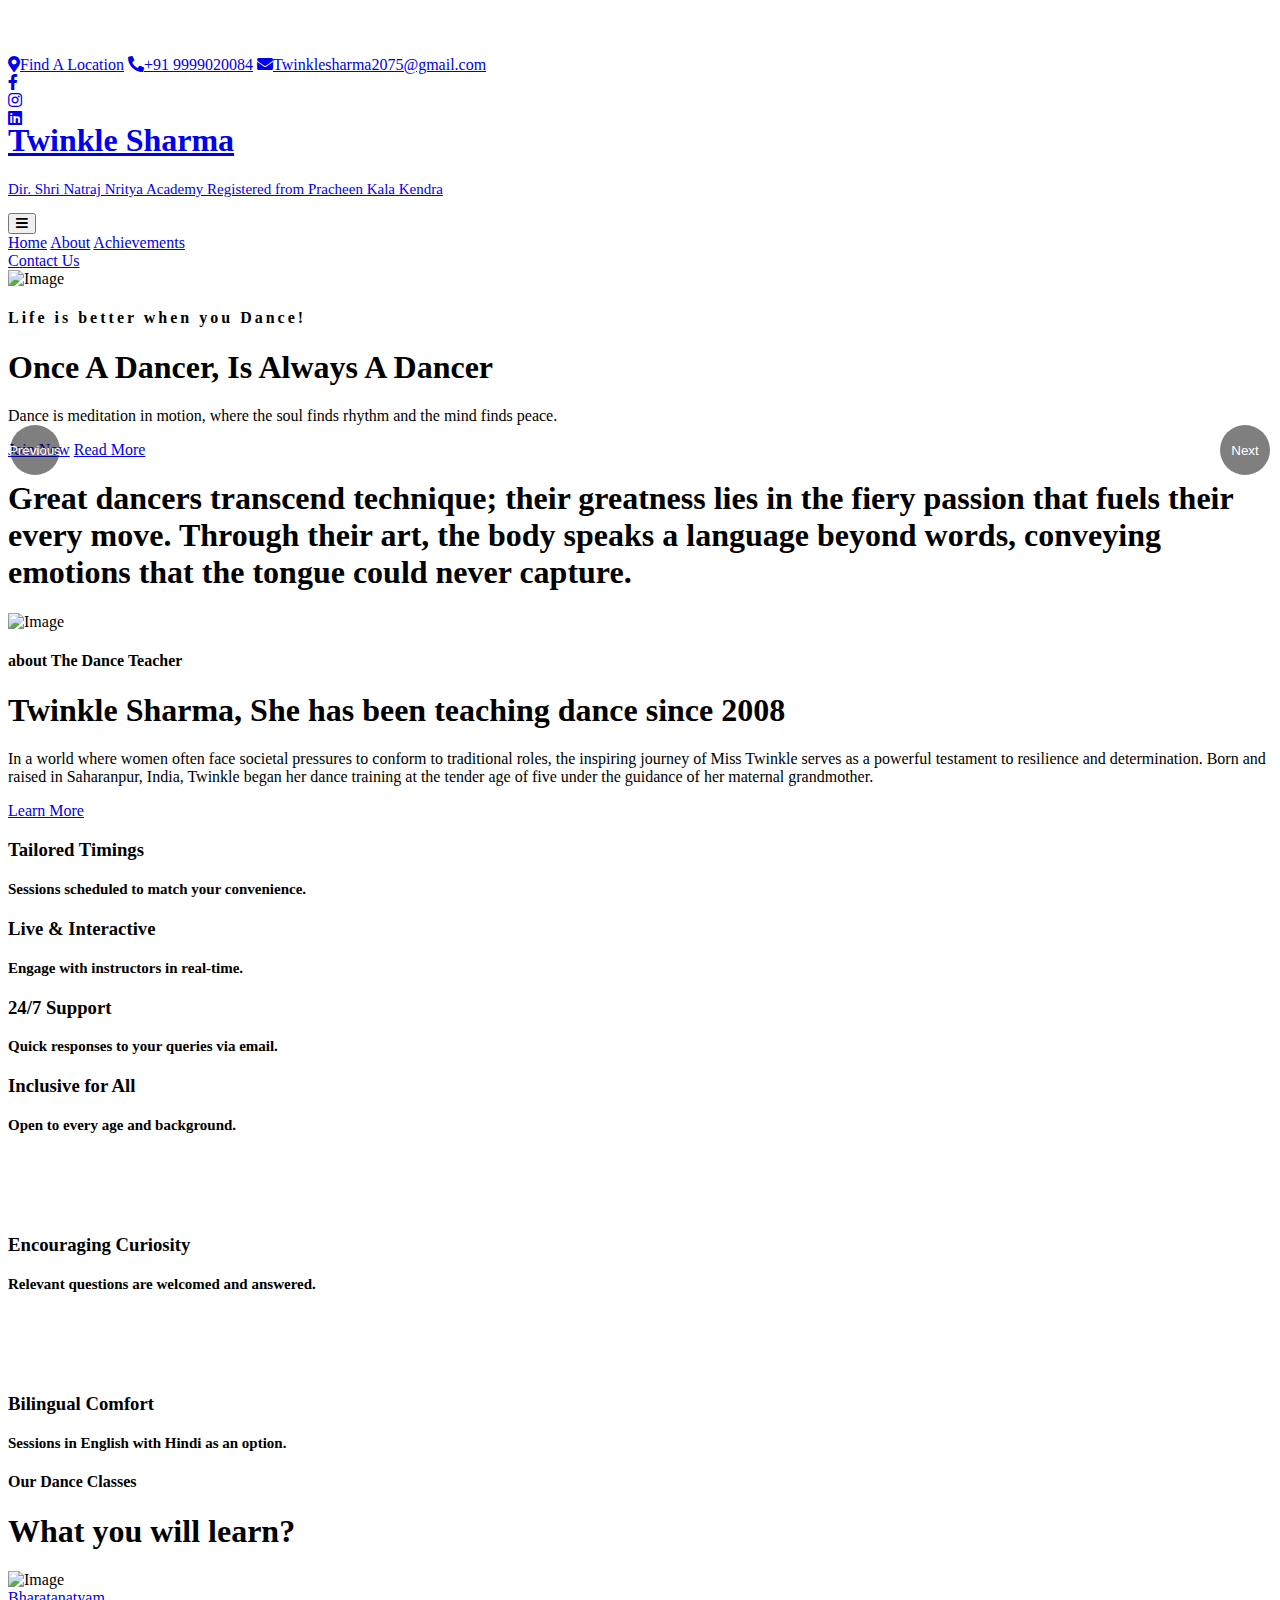
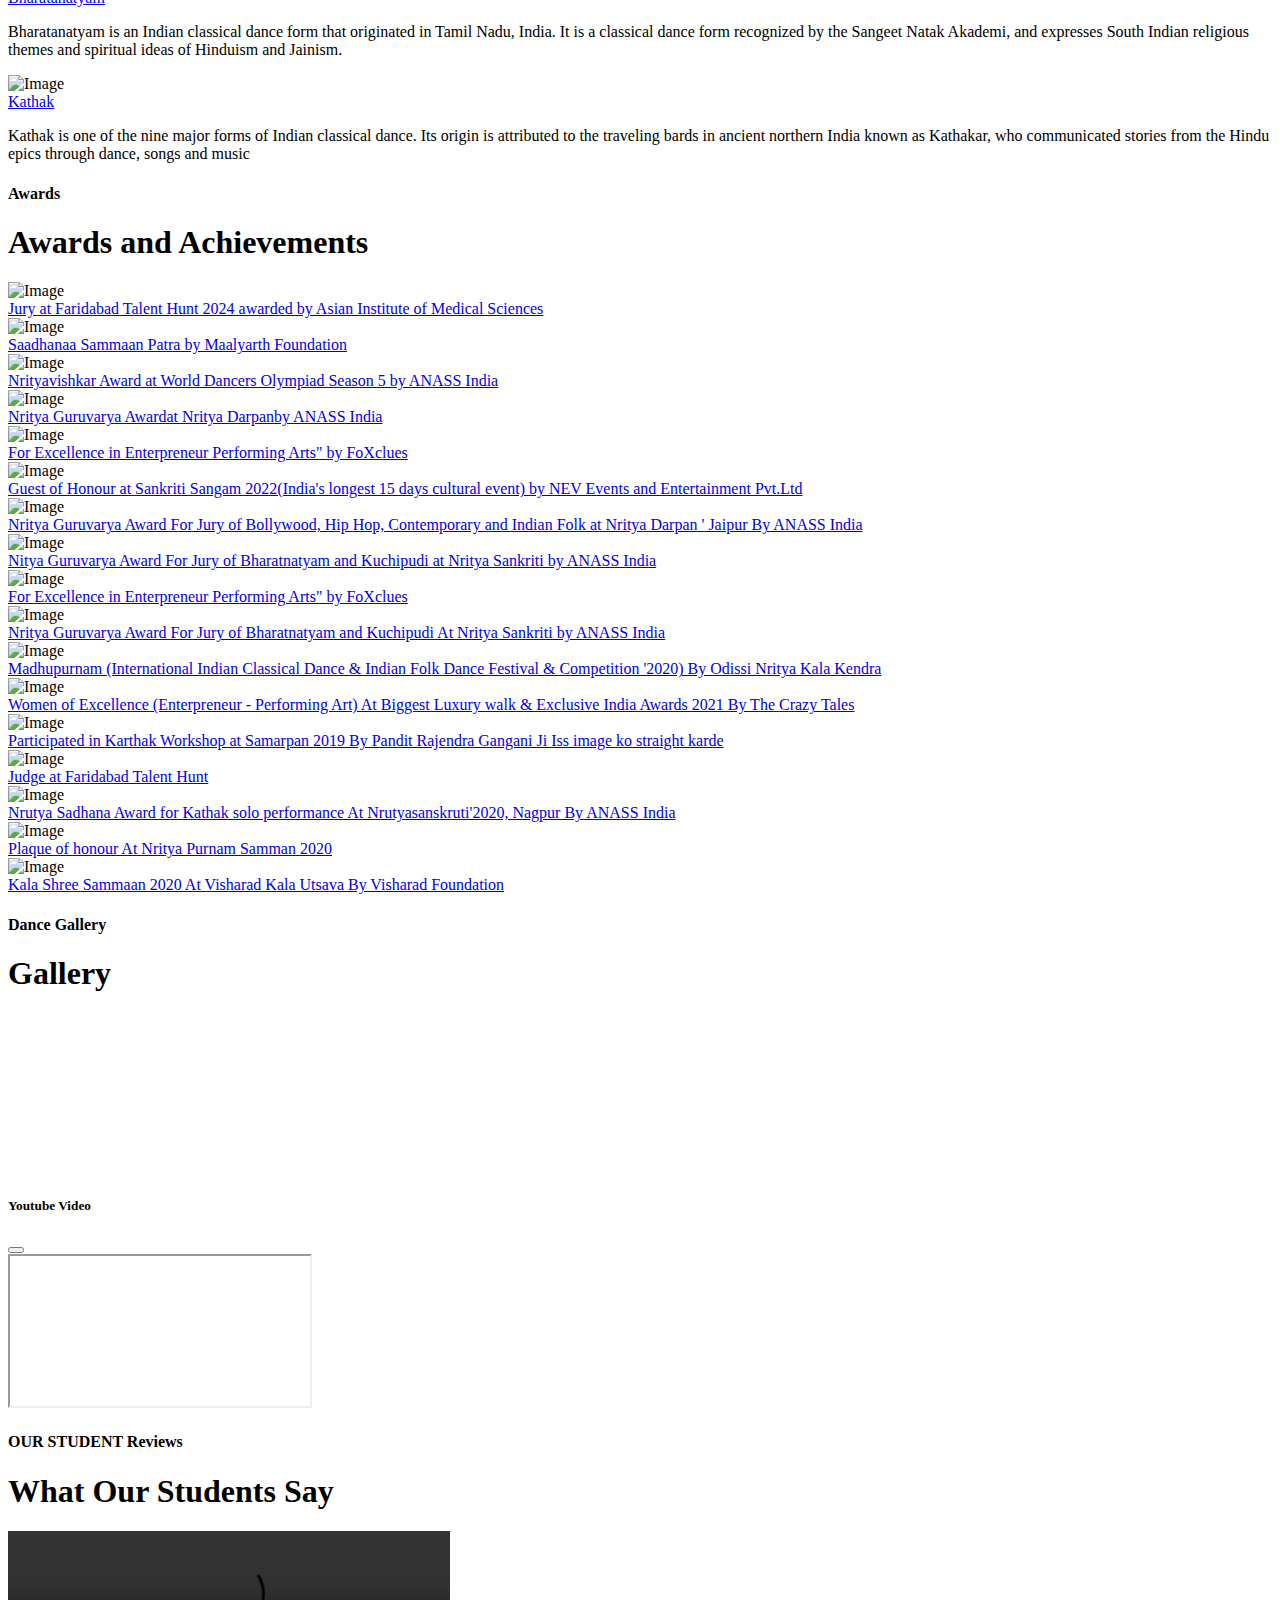
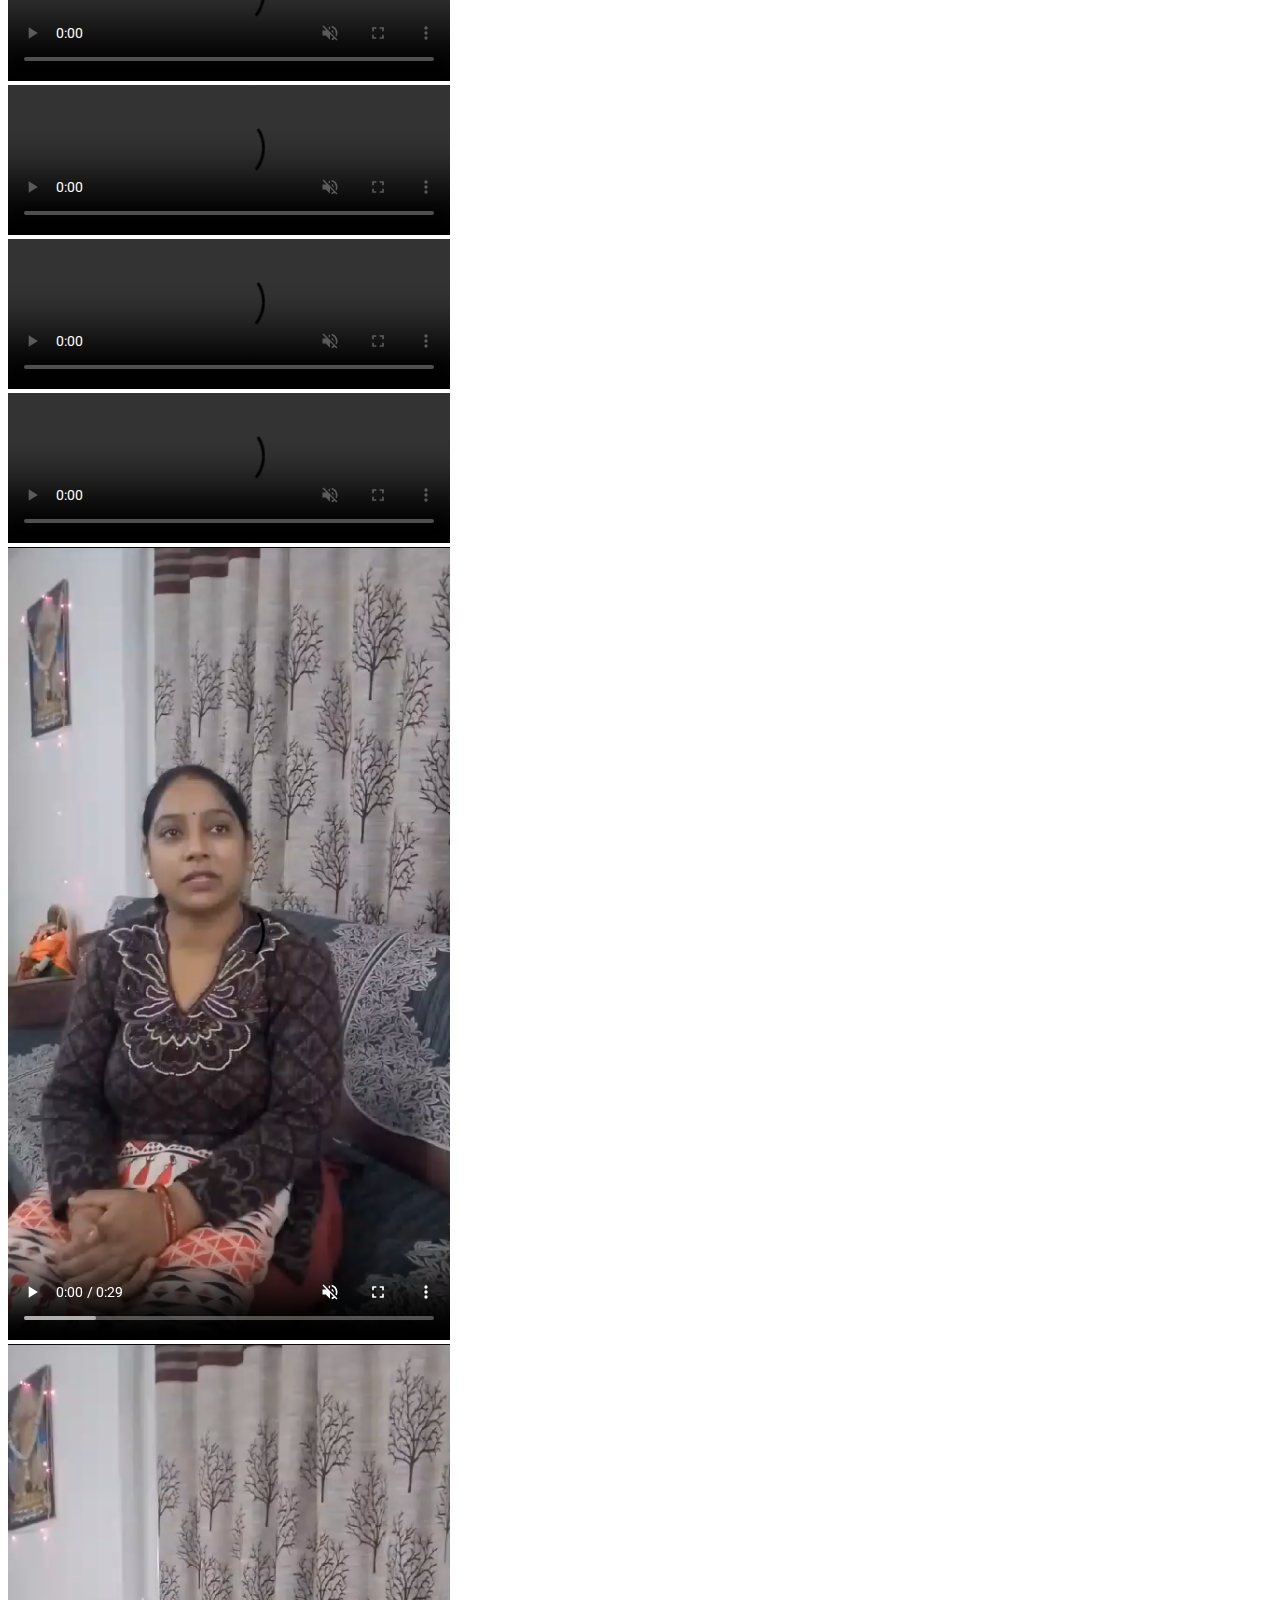
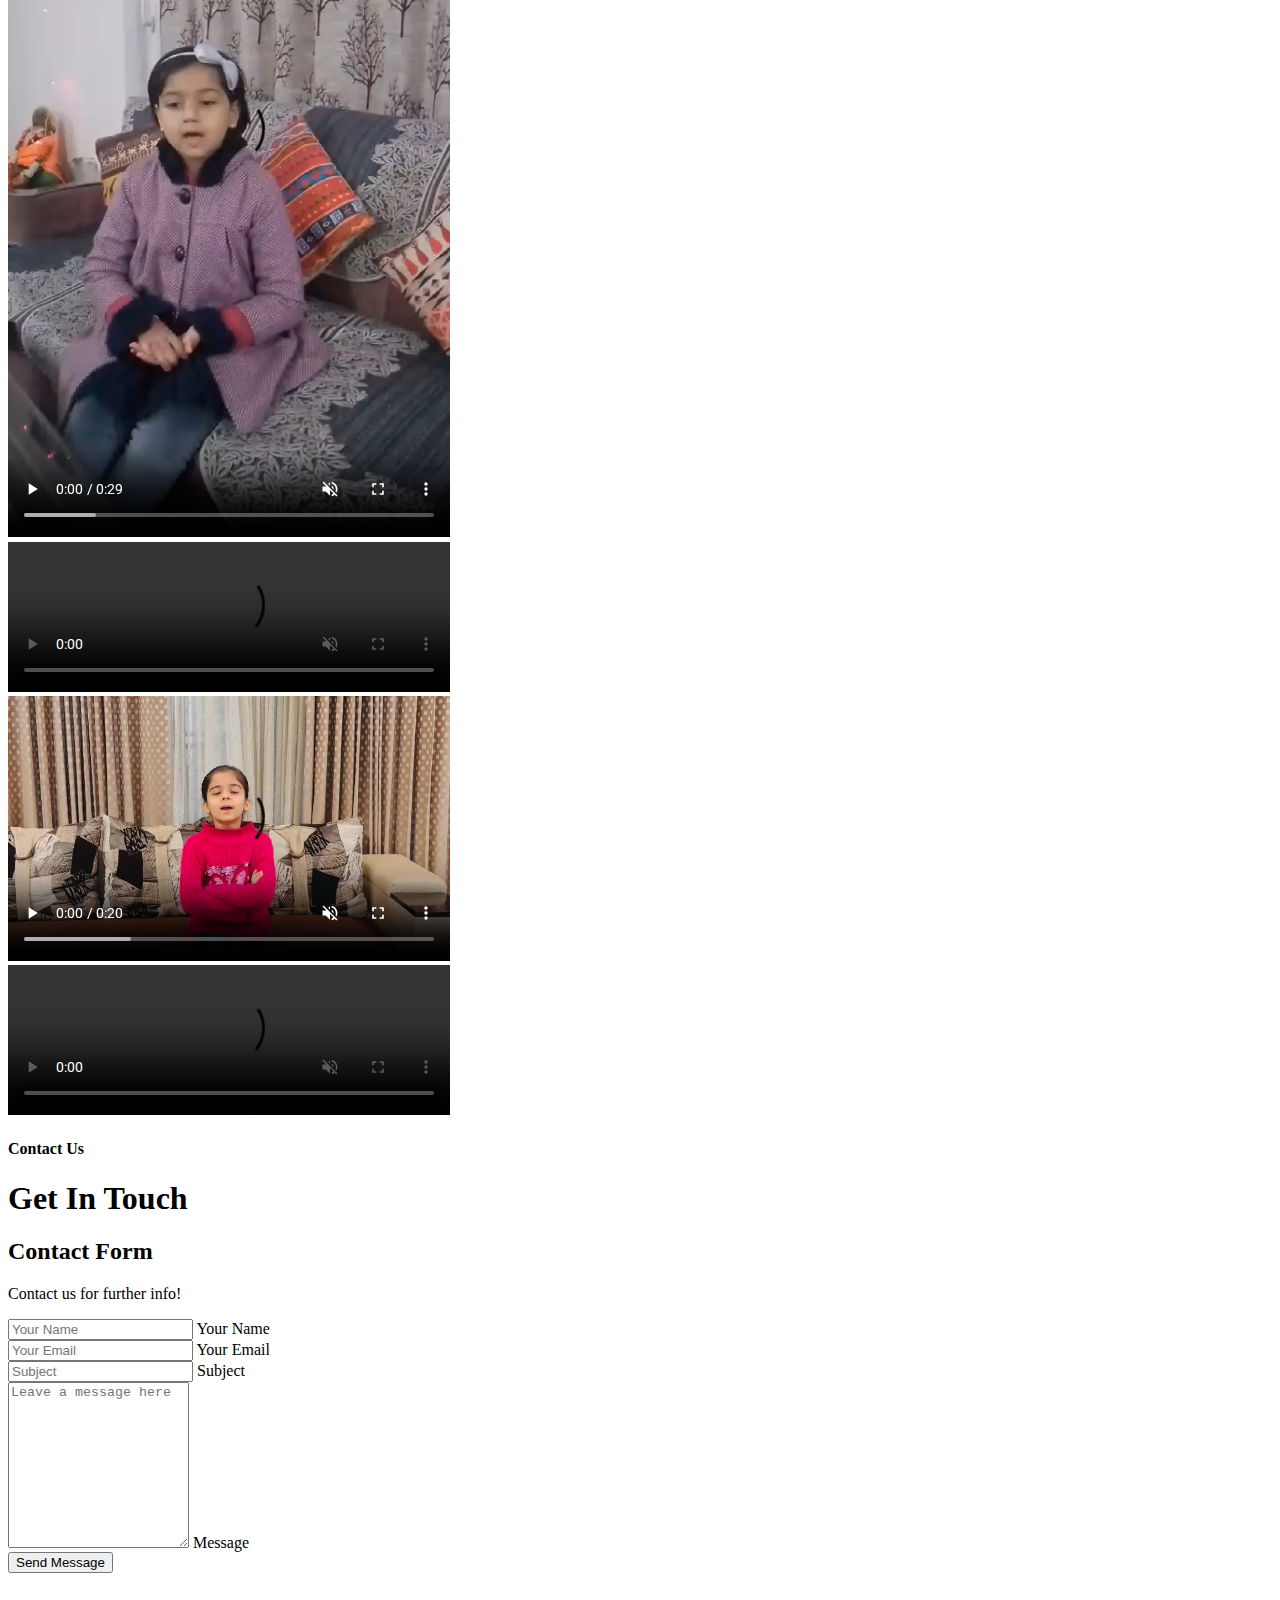
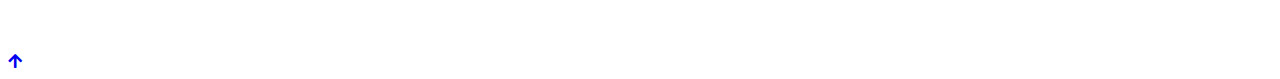
==== commit 02ef0b5c: "change" ====
--- a/index.html
+++ b/index.html
@@ -92,7 +92,7 @@
             <a href="#" class="navbar-brand p-0">
                 <h1 class="text-primary m-0"><i class="fas fa-dance me-3"></i>Twinkle Sharma</h1>
                 <p class="text-primary m-0" style="font-size: 15px;"><i class="fas fa-dance me-3"></i>Dir. Shri Natraj
-                    Nritya Academy Registered from Pracheen Kla Kendra</p>
+                    Nritya Academy Registered from Pracheen Kala Kendra</p>
                 <!-- <img src="img/logo.png" alt="Logo"> -->
             </a>
             <button class="navbar-toggler" type="button" data-bs-toggle="collapse" data-bs-target="#navbarCollapse">
@@ -453,7 +453,7 @@
                         </div>
                         <div class="border border-top-0 rounded-bottom p-4">
                             <a href="#" class="h4 mb-3 d-block">Madhupurnam (International Indian Classical Dance & Indian Folk Dance Festival & Competition '2020)
-                                By Odissi Nritya Kla Kendra</a>
+                                By Odissi Nritya Kala Kendra</a>
                         </div>
                     </div>
                 </div>
@@ -656,7 +656,7 @@
                 <div class="carousel-inner text-center">
                     <div class="carousel-item active">
                         <div class="testimonial-item border rounded p-4">
-                            <video class="rounded video-player" autoplay loop playsinline muted style="max-width: 75%; height: auto;" controls>
+                            <video class="rounded video-player" autoplay loop playsinline muted style="max-width: 35%; height: auto;" controls>
                                 <source src="./videos/1.mp4" type="video/mp4">
                                 Your browser does not support the video tag.
                             </video>
@@ -664,7 +664,7 @@
                     </div>
                     <div class="carousel-item">
                         <div class="testimonial-item border rounded p-4">
-                            <video class="rounded video-player" autoplay loop playsinline muted style="max-width: 75%; height: auto;" controls>
+                            <video class="rounded video-player" autoplay loop playsinline muted style="max-width: 35%; height: auto;" controls>
                                 <source src="./videos/2.mp4" type="video/mp4">
                                 Your browser does not support the video tag.
                             </video>
@@ -672,7 +672,7 @@
                     </div>
                     <div class="carousel-item">
                         <div class="testimonial-item border rounded p-4">
-                            <video class="rounded video-player" autoplay loop playsinline muted style="max-width: 75%; height: auto;" controls>
+                            <video class="rounded video-player" autoplay loop playsinline muted style="max-width: 35%; height: auto;" controls>
                                 <source src="./videos/3.mp4" type="video/mp4">
                                 Your browser does not support the video tag.
                             </video>
@@ -680,7 +680,7 @@
                     </div>    
                     <div class="carousel-item">
                         <div class="testimonial-item border rounded p-4">
-                            <video class="rounded video-player" autoplay loop playsinline muted style="max-width: 75%; height: auto;" controls>
+                            <video class="rounded video-player" autoplay loop playsinline muted style="max-width: 35%; height: auto;" controls>
                                 <source src="./videos/4.mp4" type="video/mp4">
                                 Your browser does not support the video tag.
                             </video>
@@ -688,7 +688,7 @@
                     </div>    
                     <div class="carousel-item">
                         <div class="testimonial-item border rounded p-4">
-                            <video class="rounded video-player" autoplay loop playsinline muted style="max-width: 75%; height: auto;" controls>
+                            <video class="rounded video-player" autoplay loop playsinline muted style="max-width: 35%; height: auto;" controls>
                                 <source src="./videos/5.mp4" type="video/mp4">
                                 Your browser does not support the video tag.
                             </video>
@@ -696,7 +696,7 @@
                     </div>    
                     <div class="carousel-item">
                         <div class="testimonial-item border rounded p-4">
-                            <video class="rounded video-player" autoplay loop playsinline muted style="max-width: 75%; height: auto;" controls>
+                            <video class="rounded video-player" autoplay loop playsinline muted style="max-width: 35%; height: auto;" controls>
                                 <source src="./videos/6.mp4" type="video/mp4">
                                 Your browser does not support the video tag.
                             </video>
@@ -704,7 +704,7 @@
                     </div>    
                     <div class="carousel-item">
                         <div class="testimonial-item border rounded p-4">
-                            <video class="rounded video-player" autoplay loop playsinline muted style="max-width: 75%; height: auto;" controls>
+                            <video class="rounded video-player" autoplay loop playsinline muted style="max-width: 35%; height: auto;" controls>
                                 <source src="./videos/7.mp4" type="video/mp4">
                                 Your browser does not support the video tag.
                             </video>
@@ -712,7 +712,7 @@
                     </div>    
                     <div class="carousel-item">
                         <div class="testimonial-item border rounded p-4">
-                            <video class="rounded video-player" autoplay loop playsinline muted style="max-width: 75%; height: auto;" controls>
+                            <video class="rounded video-player" autoplay loop playsinline muted style="max-width: 35%; height: auto;" controls>
                                 <source src="./videos/8.mp4" type="video/mp4">
                                 Your browser does not support the video tag.
                             </video>
@@ -720,7 +720,7 @@
                     </div>    
                     <div class="carousel-item">
                         <div class="testimonial-item border rounded p-4">
-                            <video class="rounded video-player" autoplay loop playsinline muted style="max-width: 75%; height: auto;" controls>
+                            <video class="rounded video-player" autoplay loop playsinline muted style="max-width: 35%; height: auto;" controls>
                                 <source src="./videos/9.mp4" type="video/mp4">
                                 Your browser does not support the video tag.
                             </video>
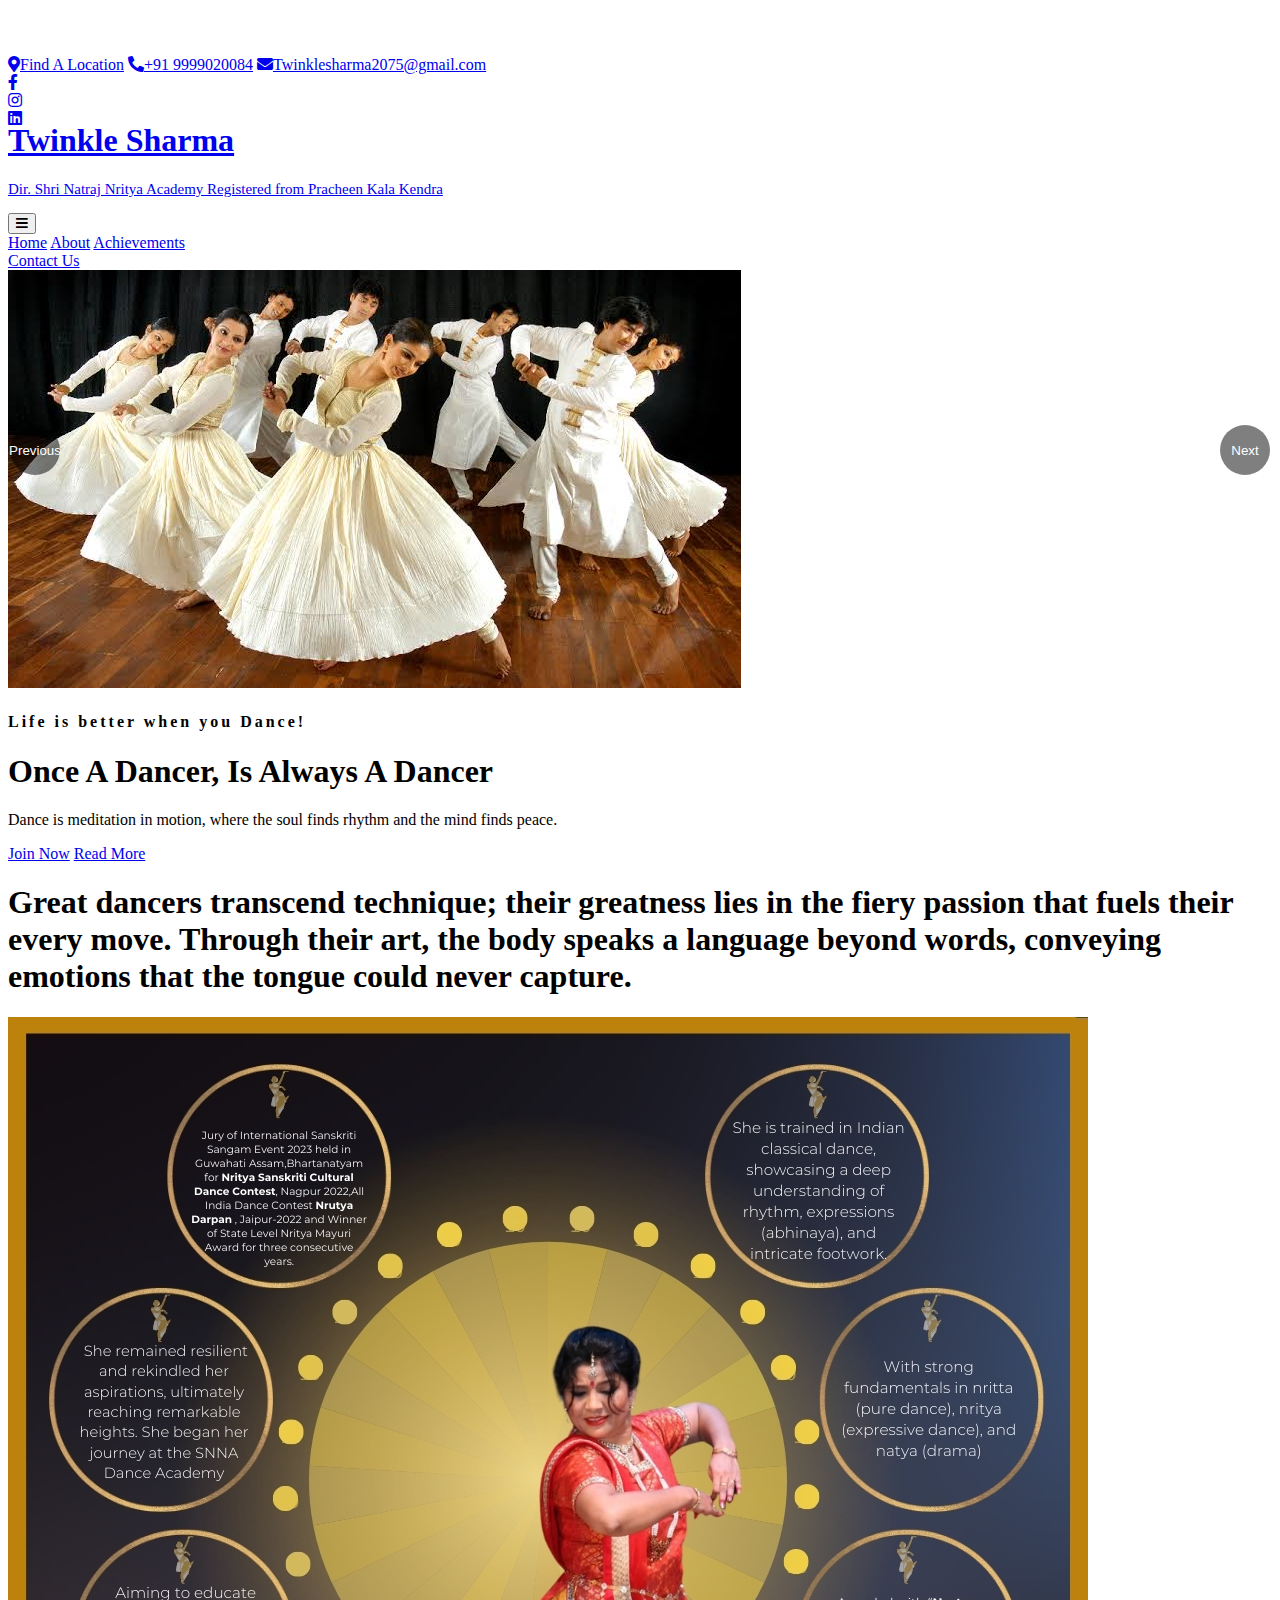
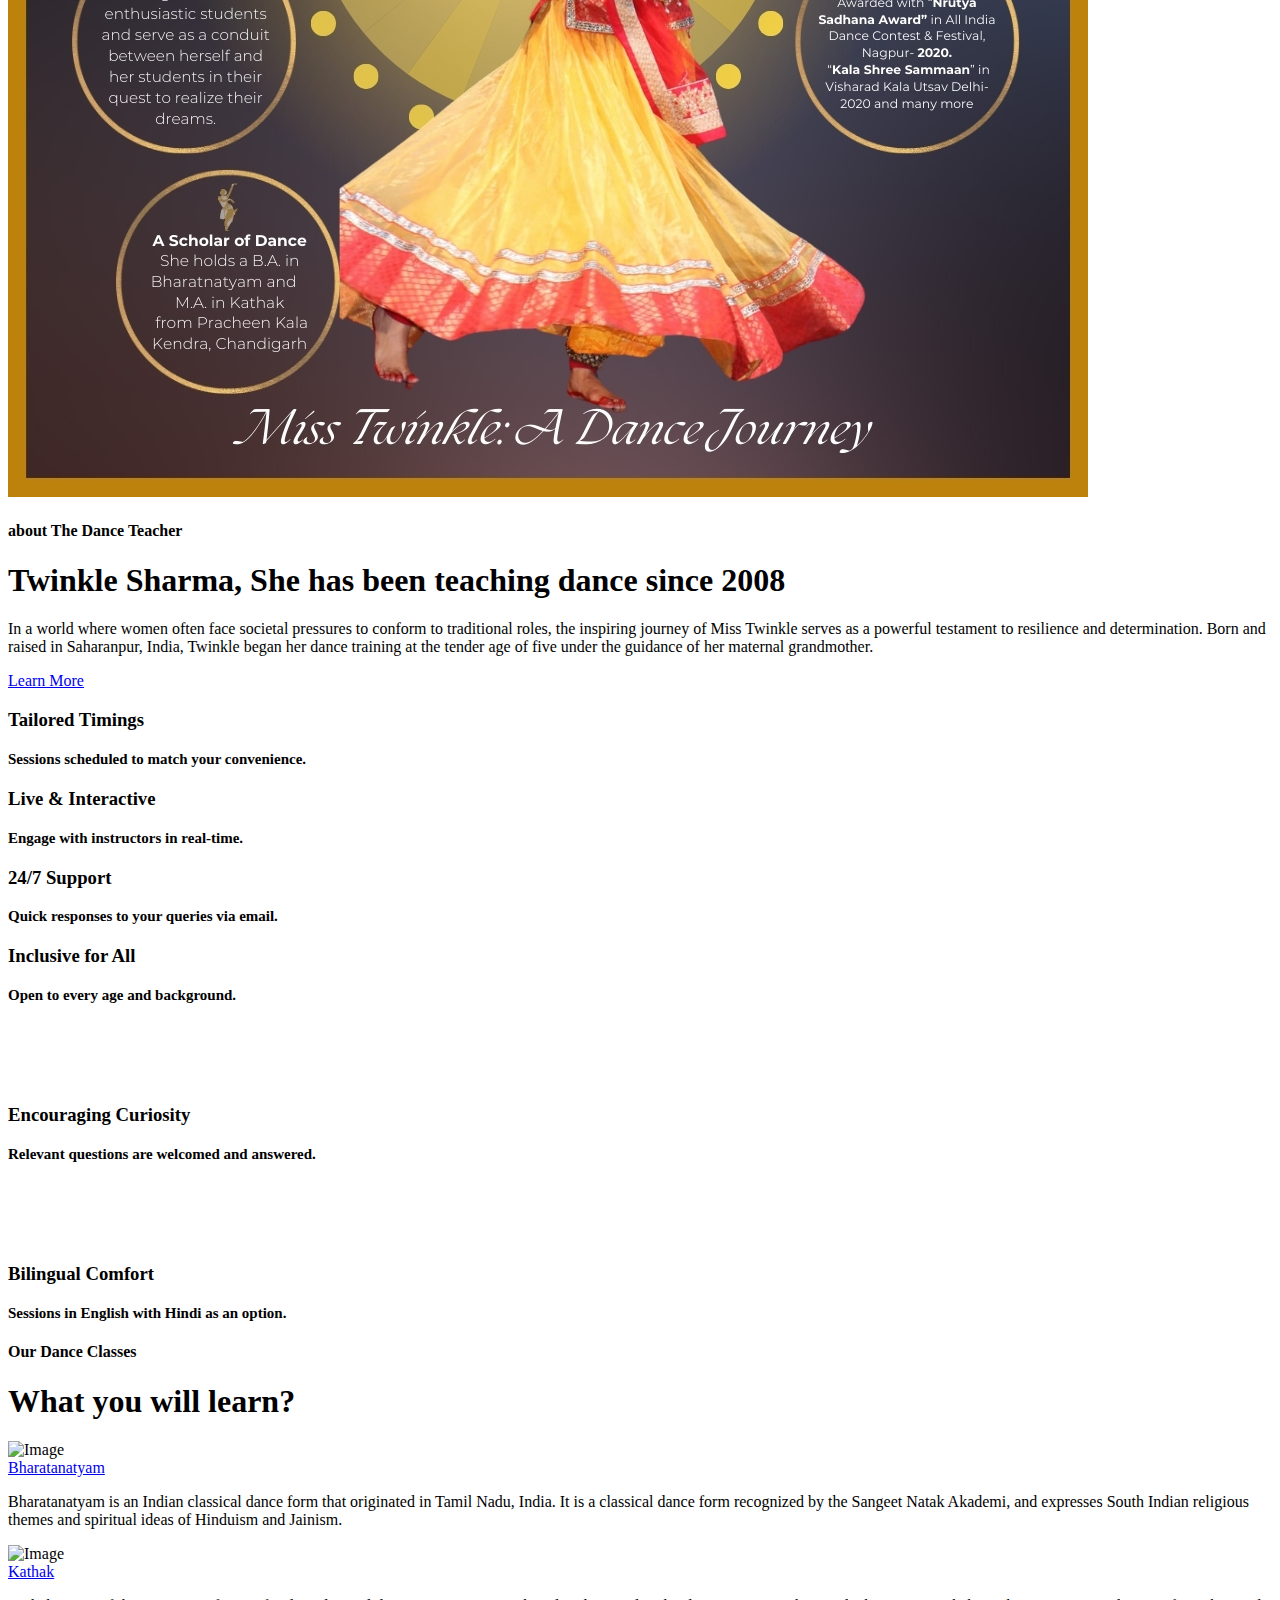
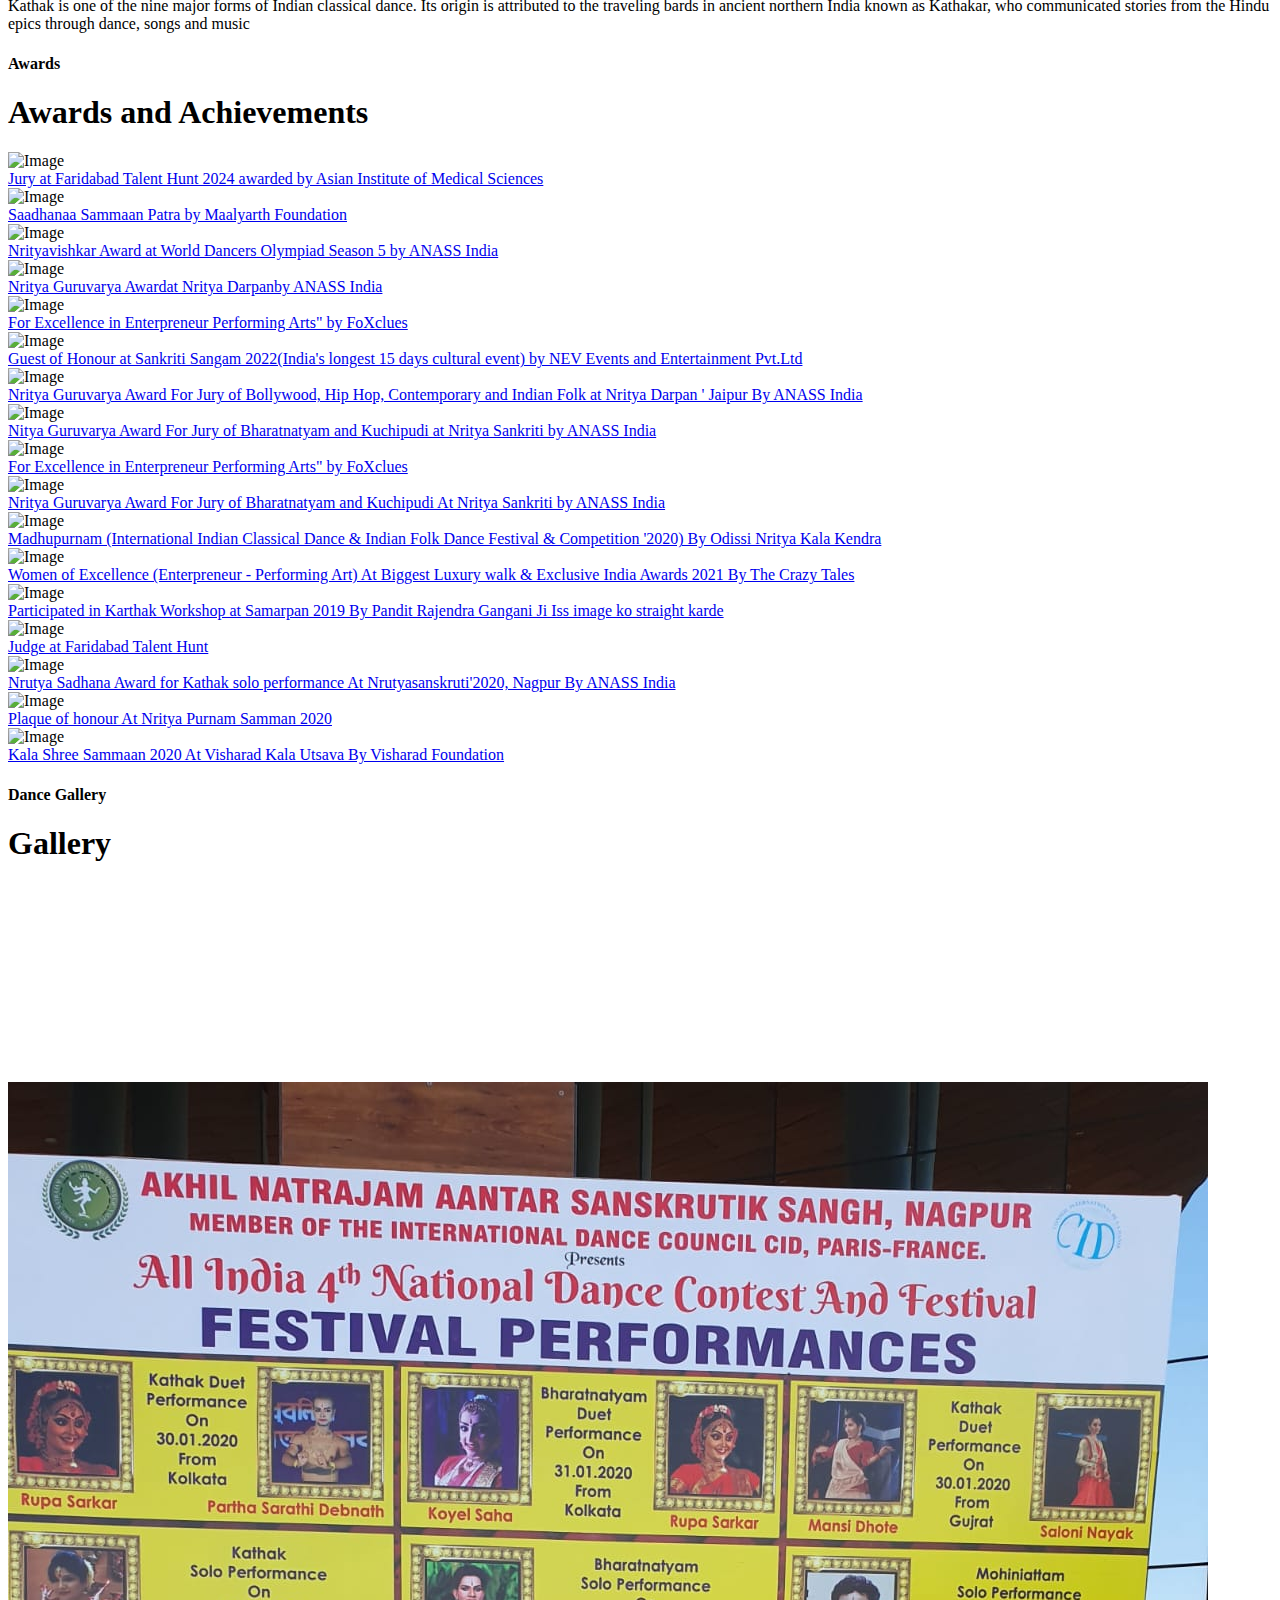
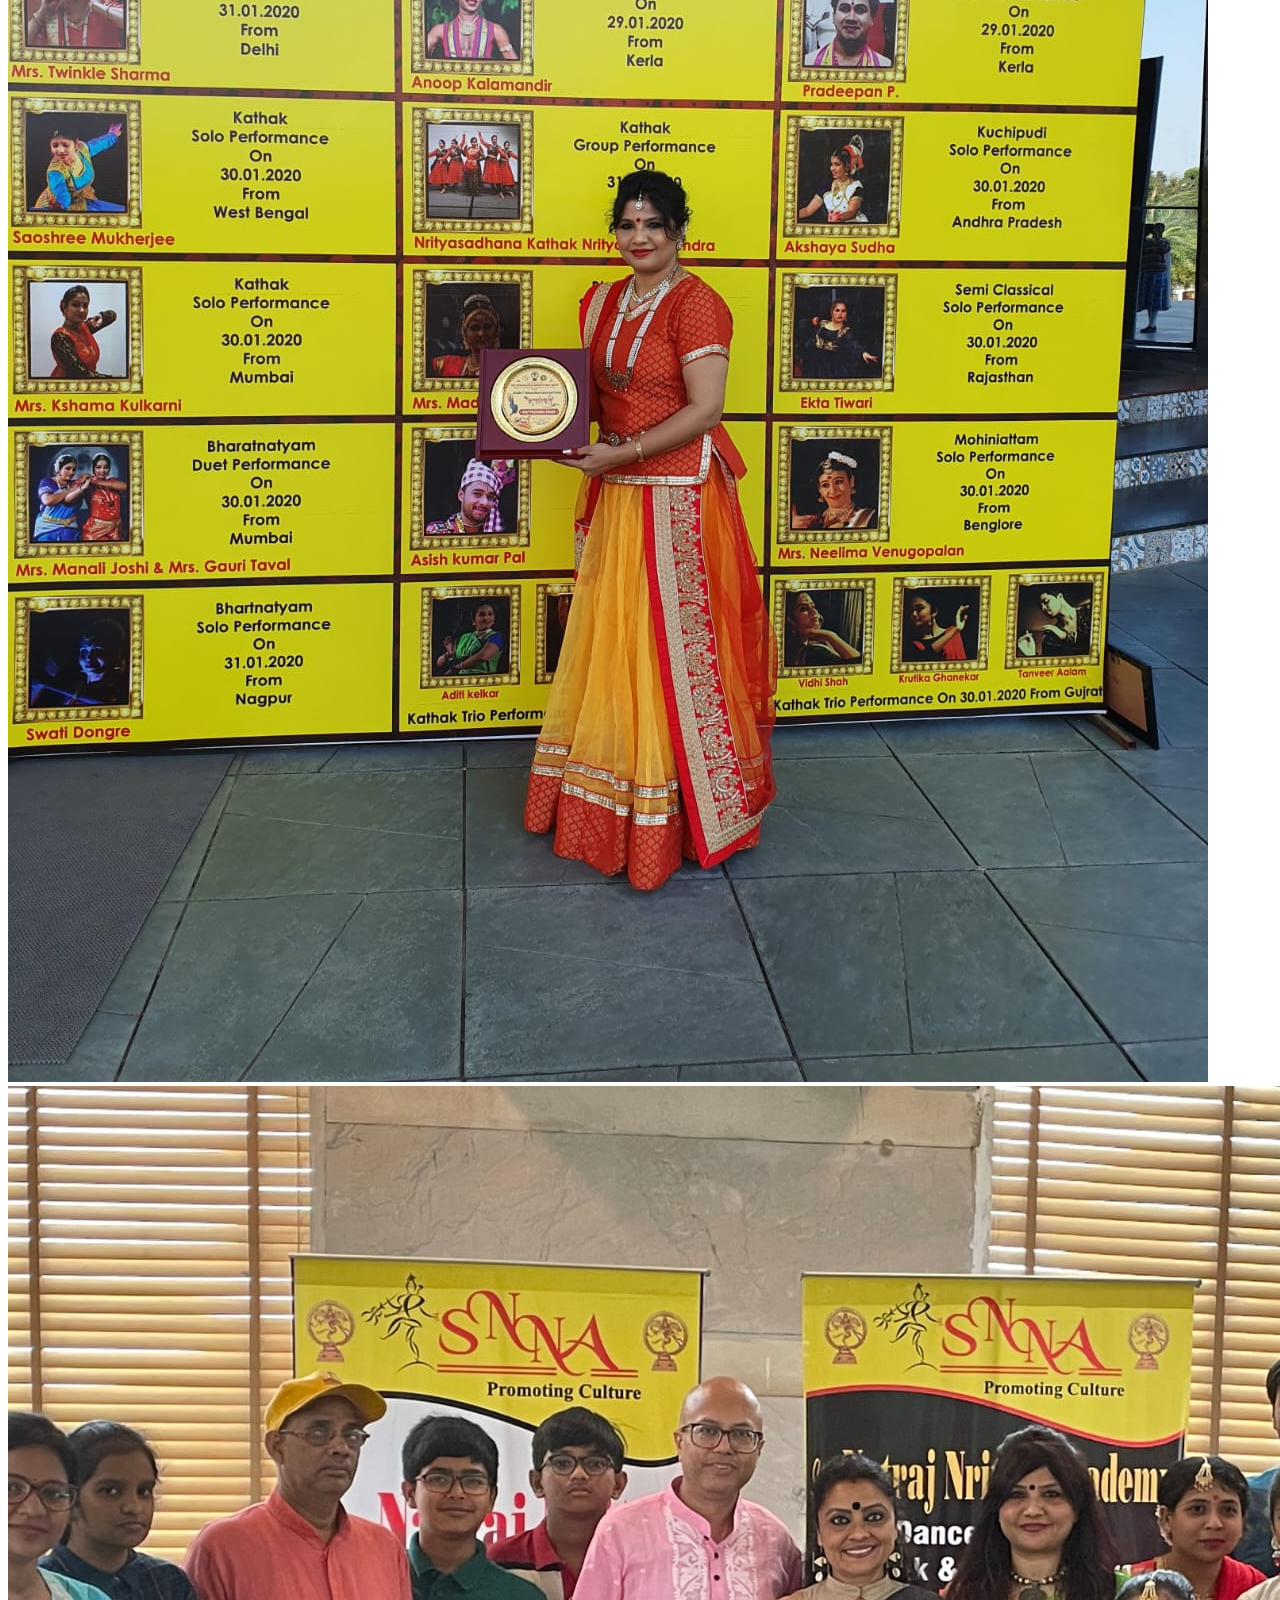
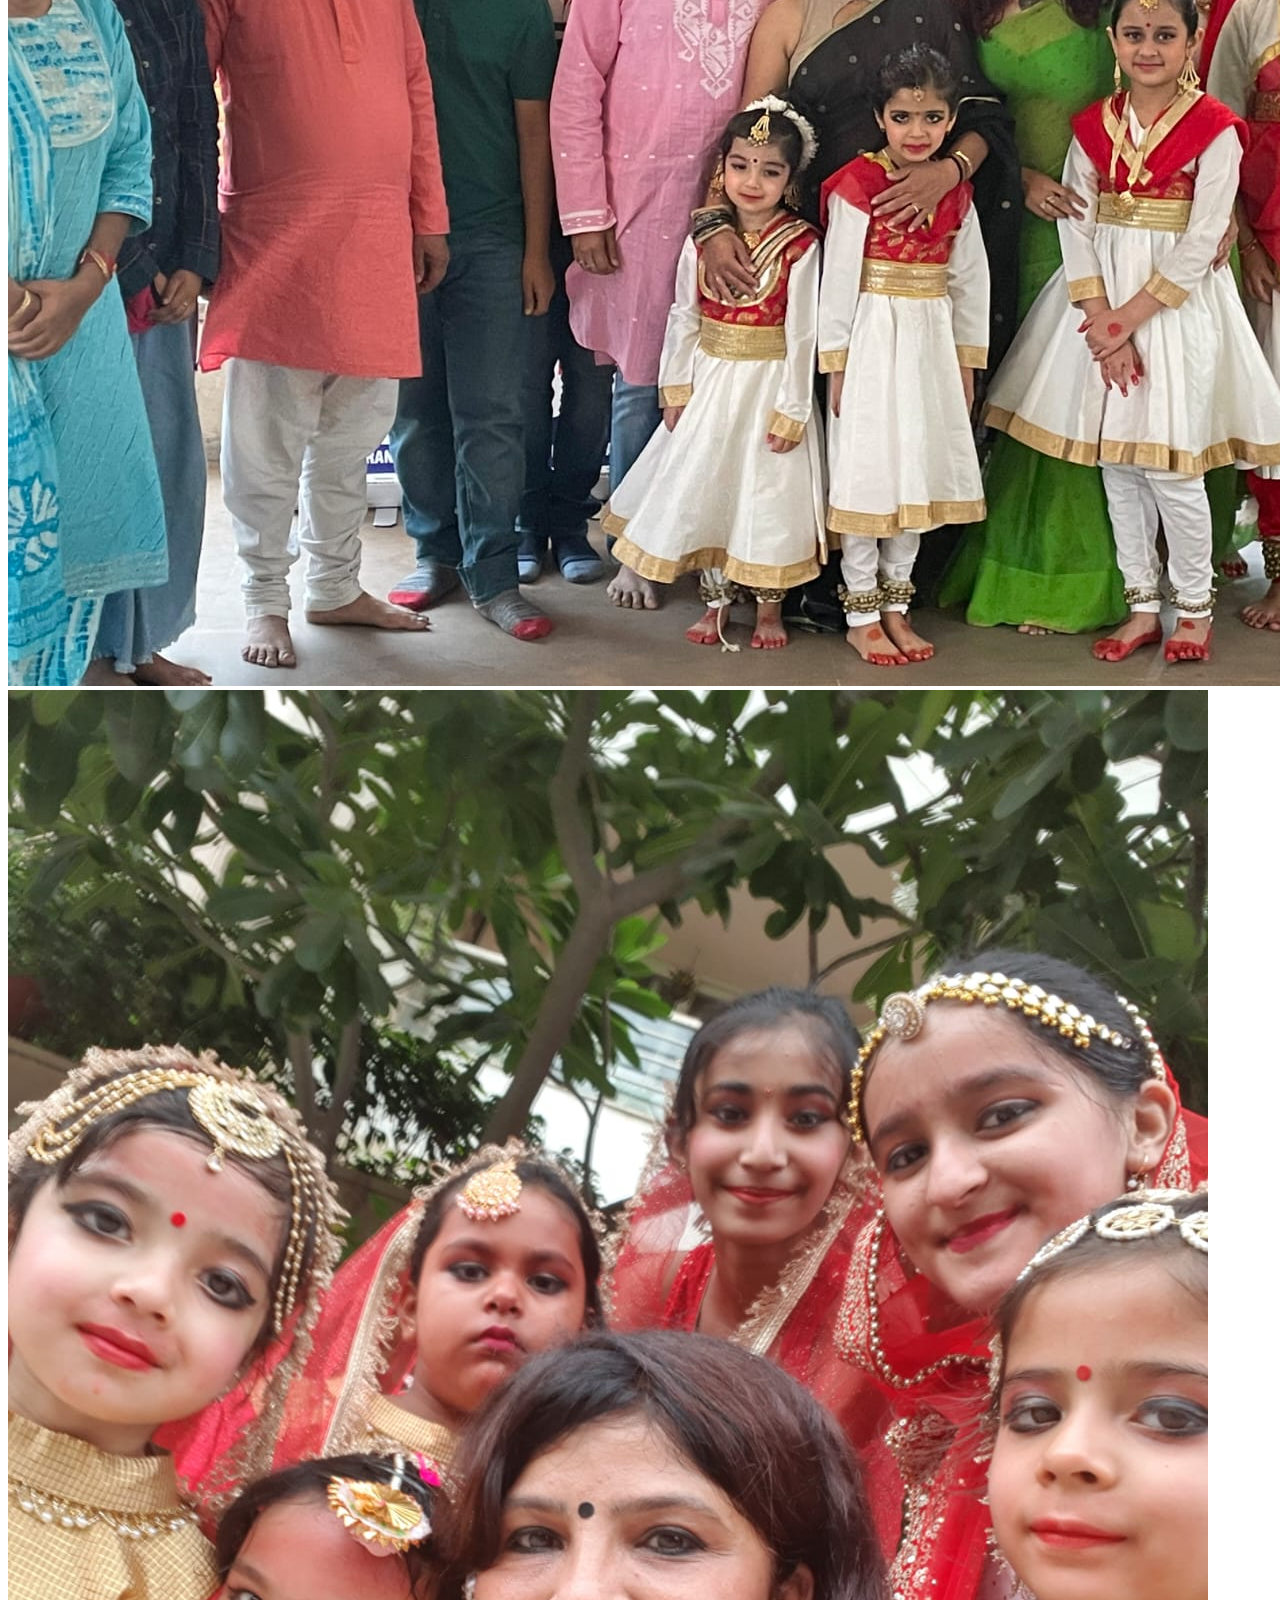
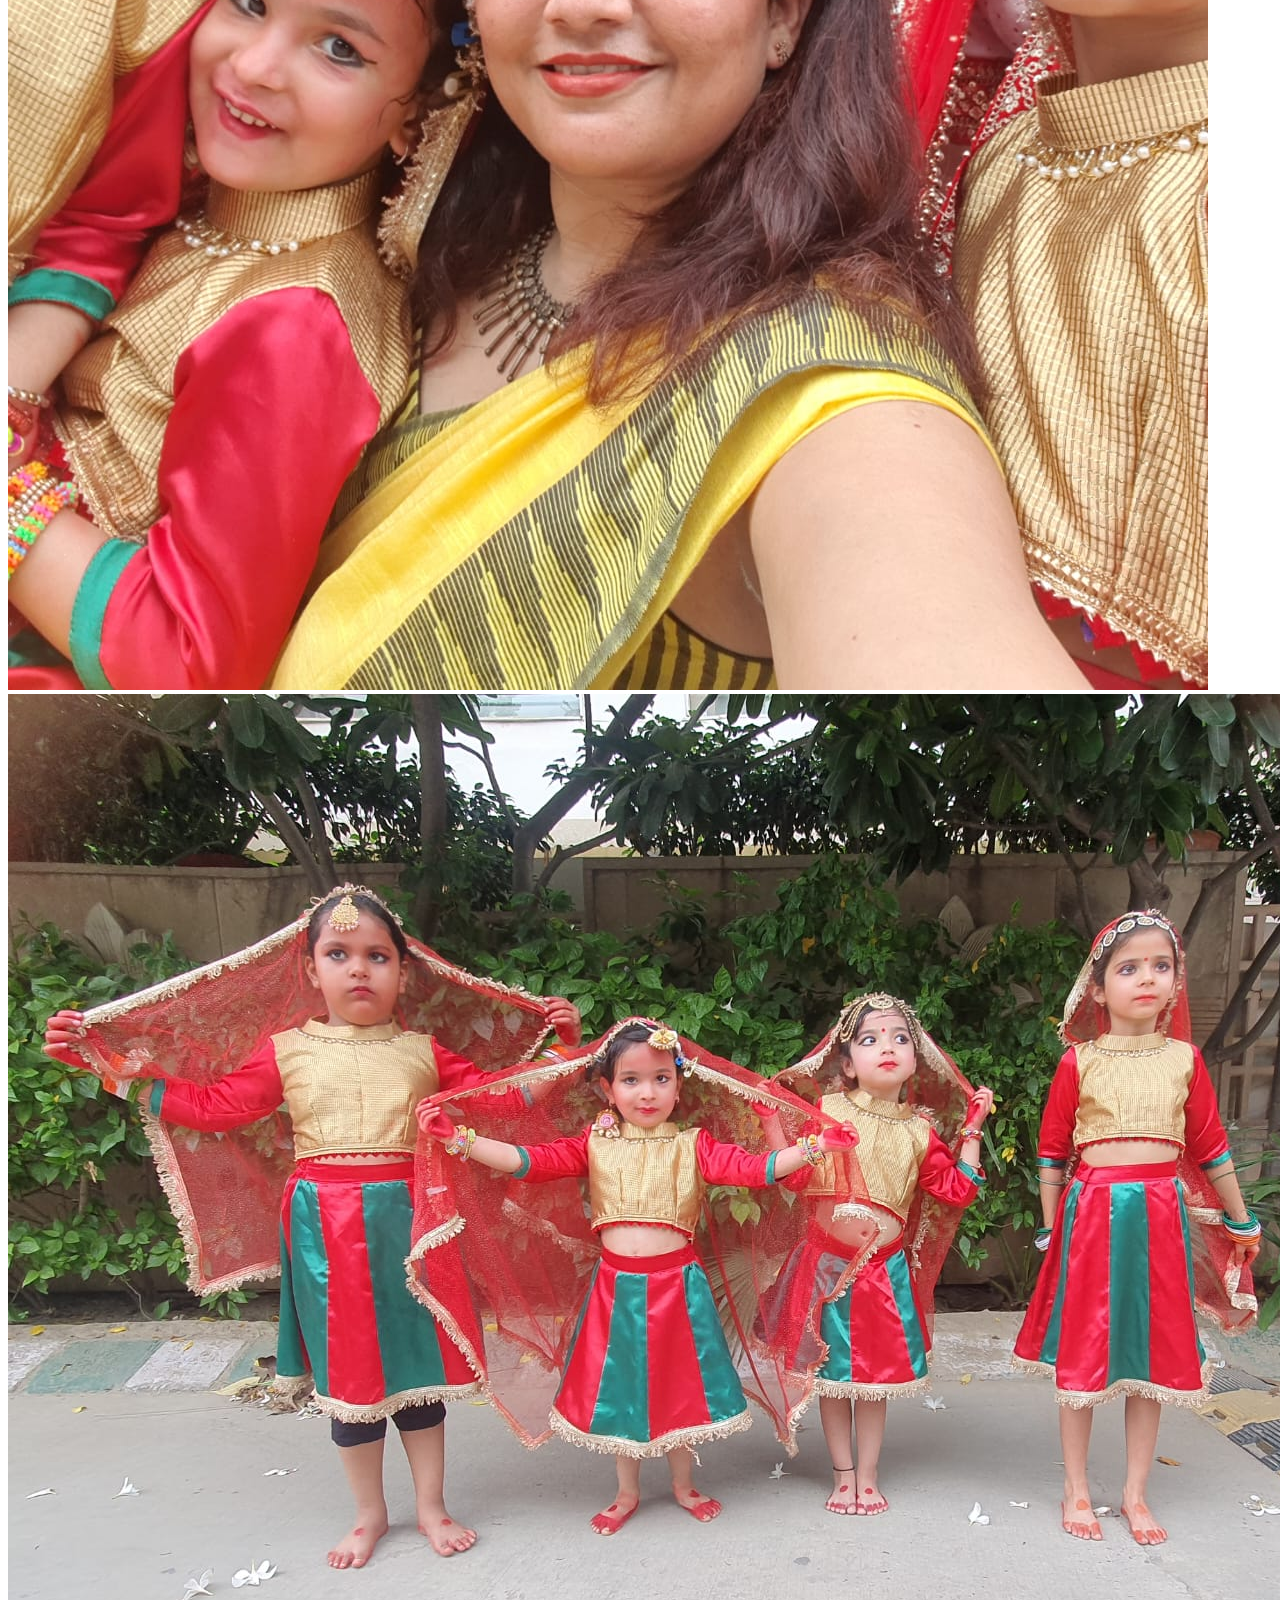
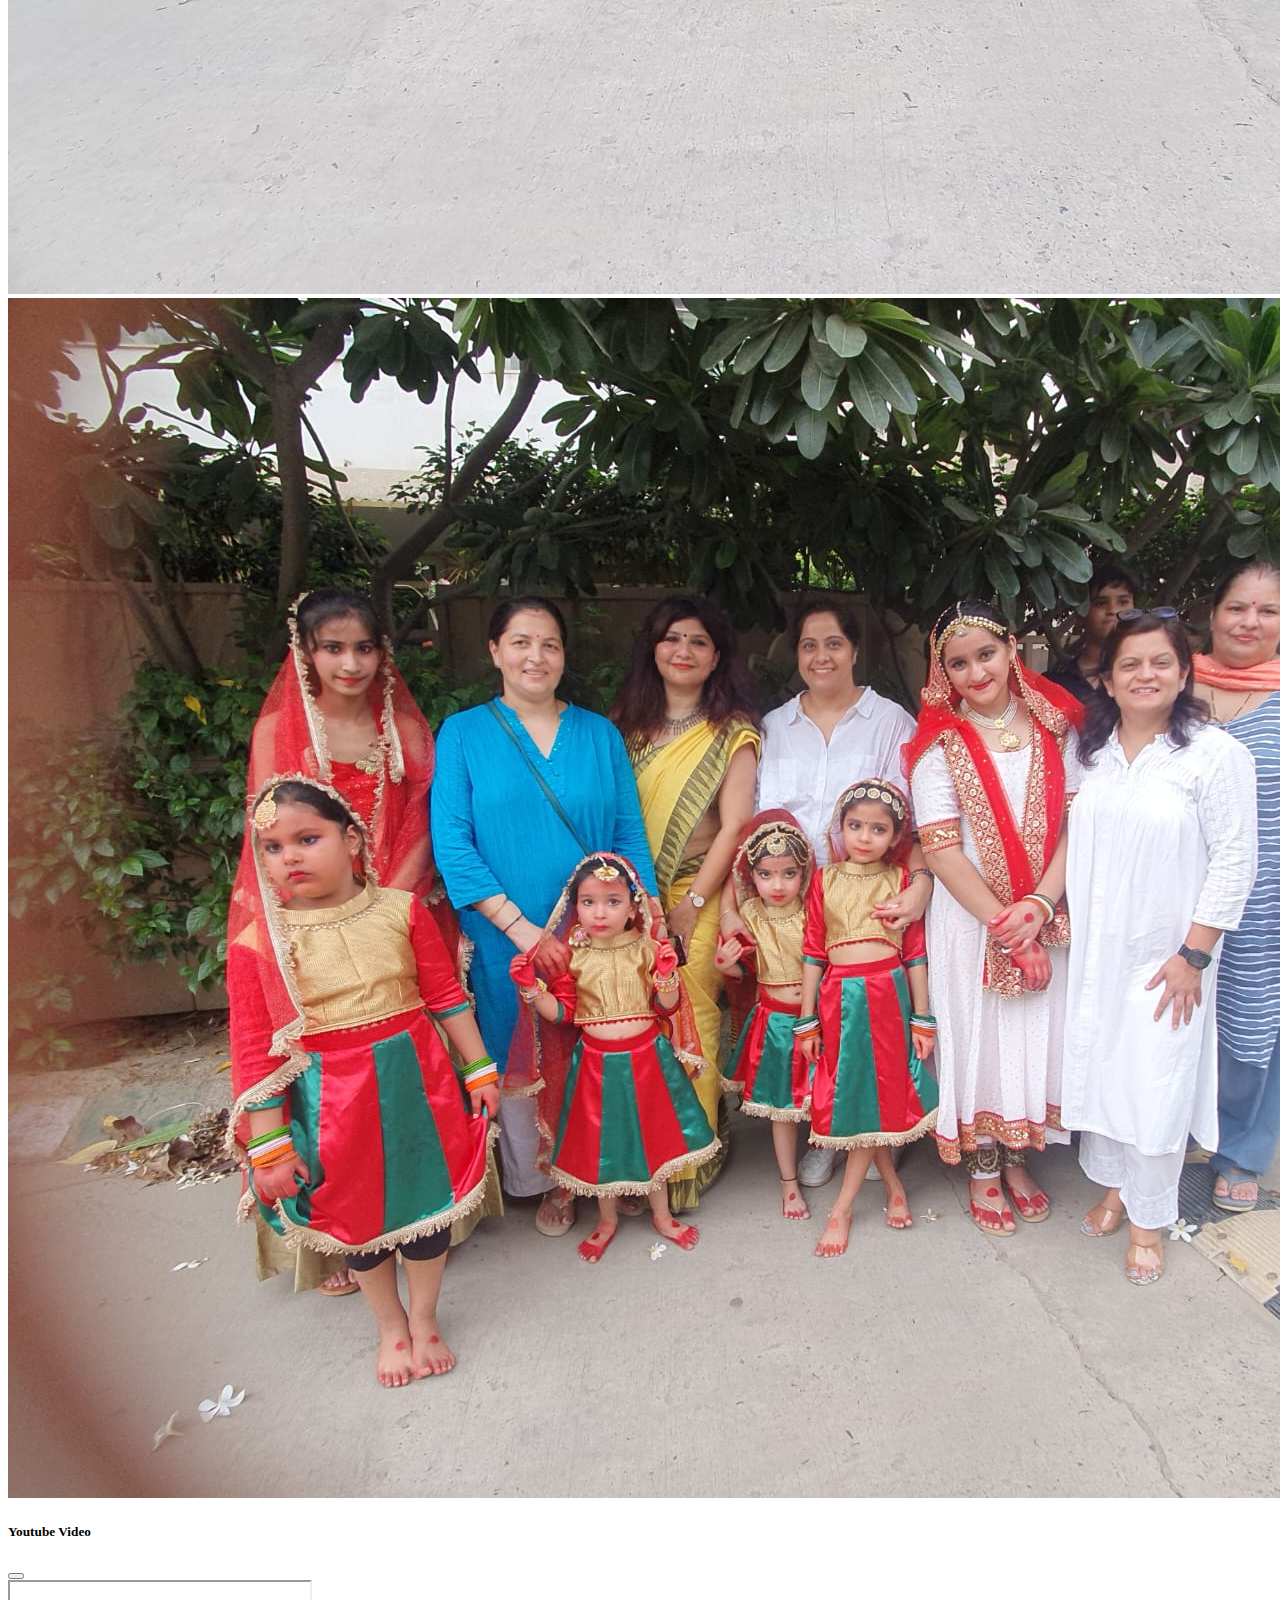
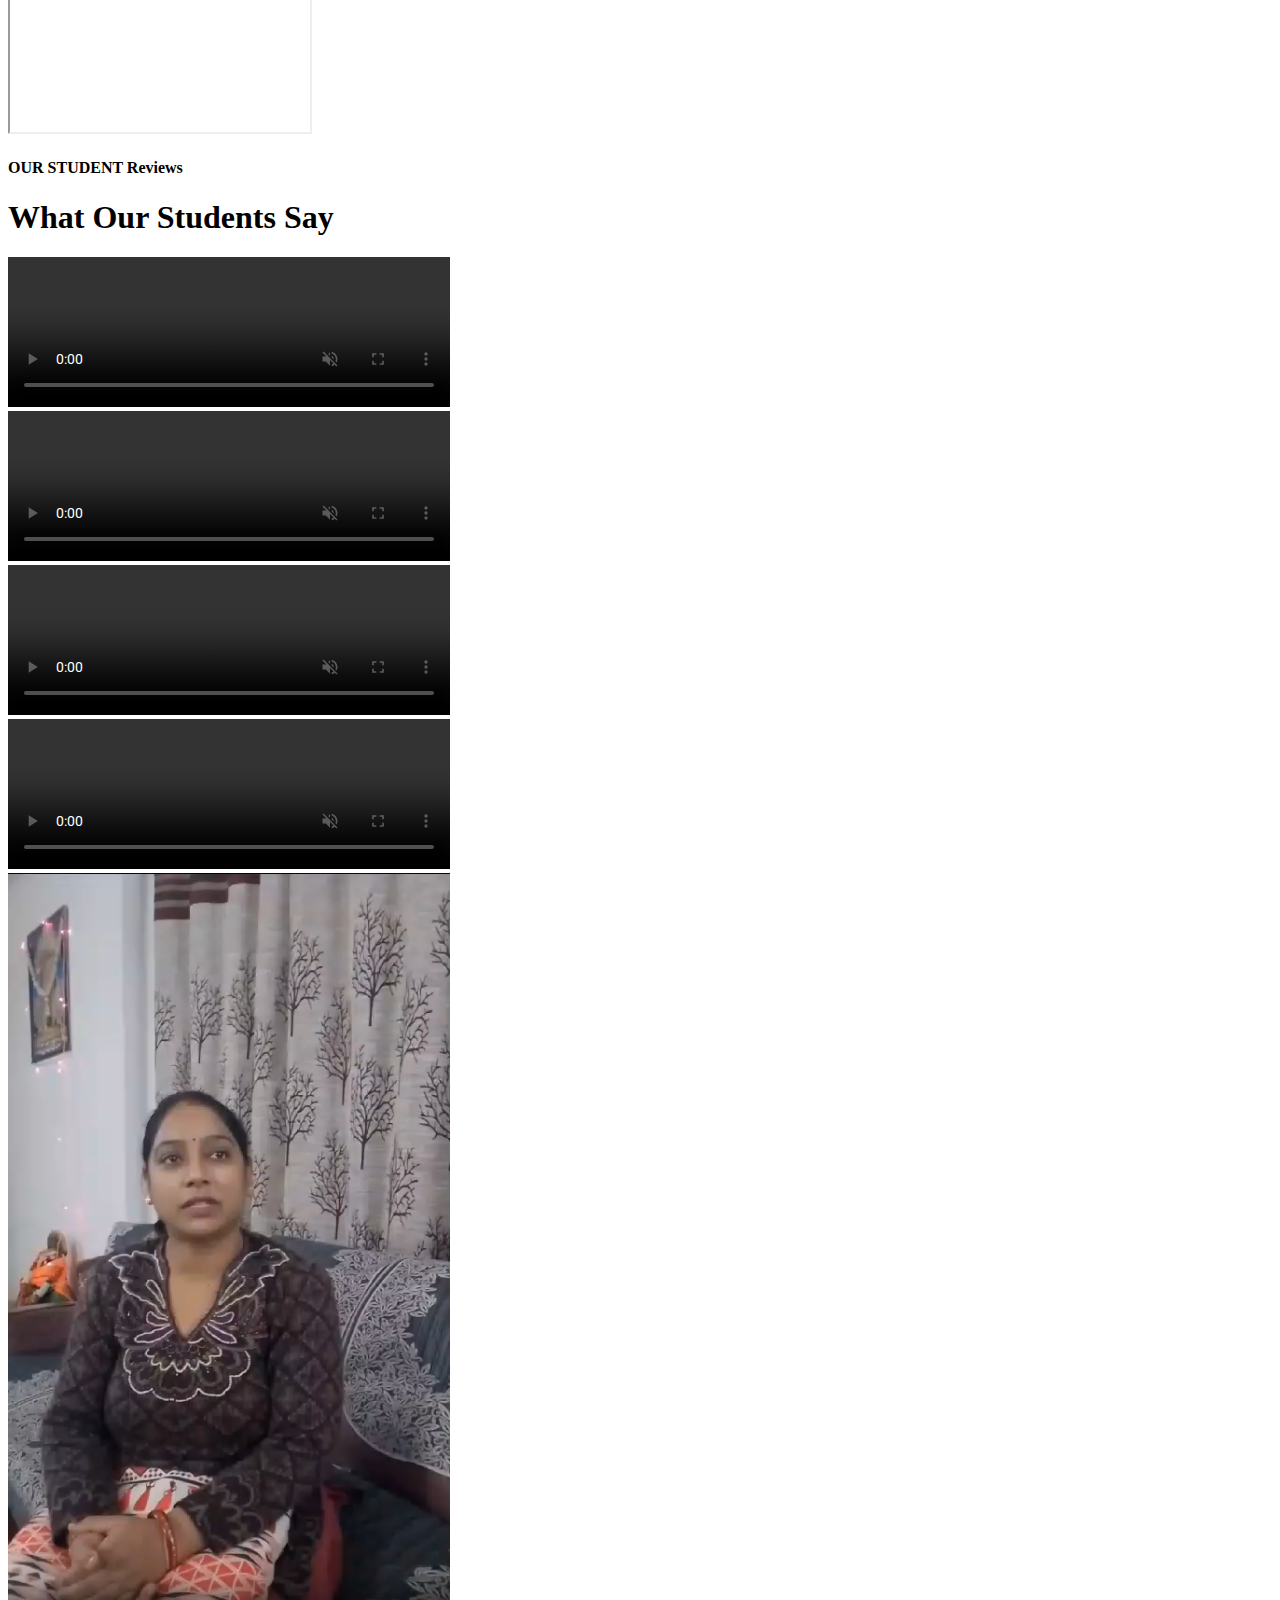
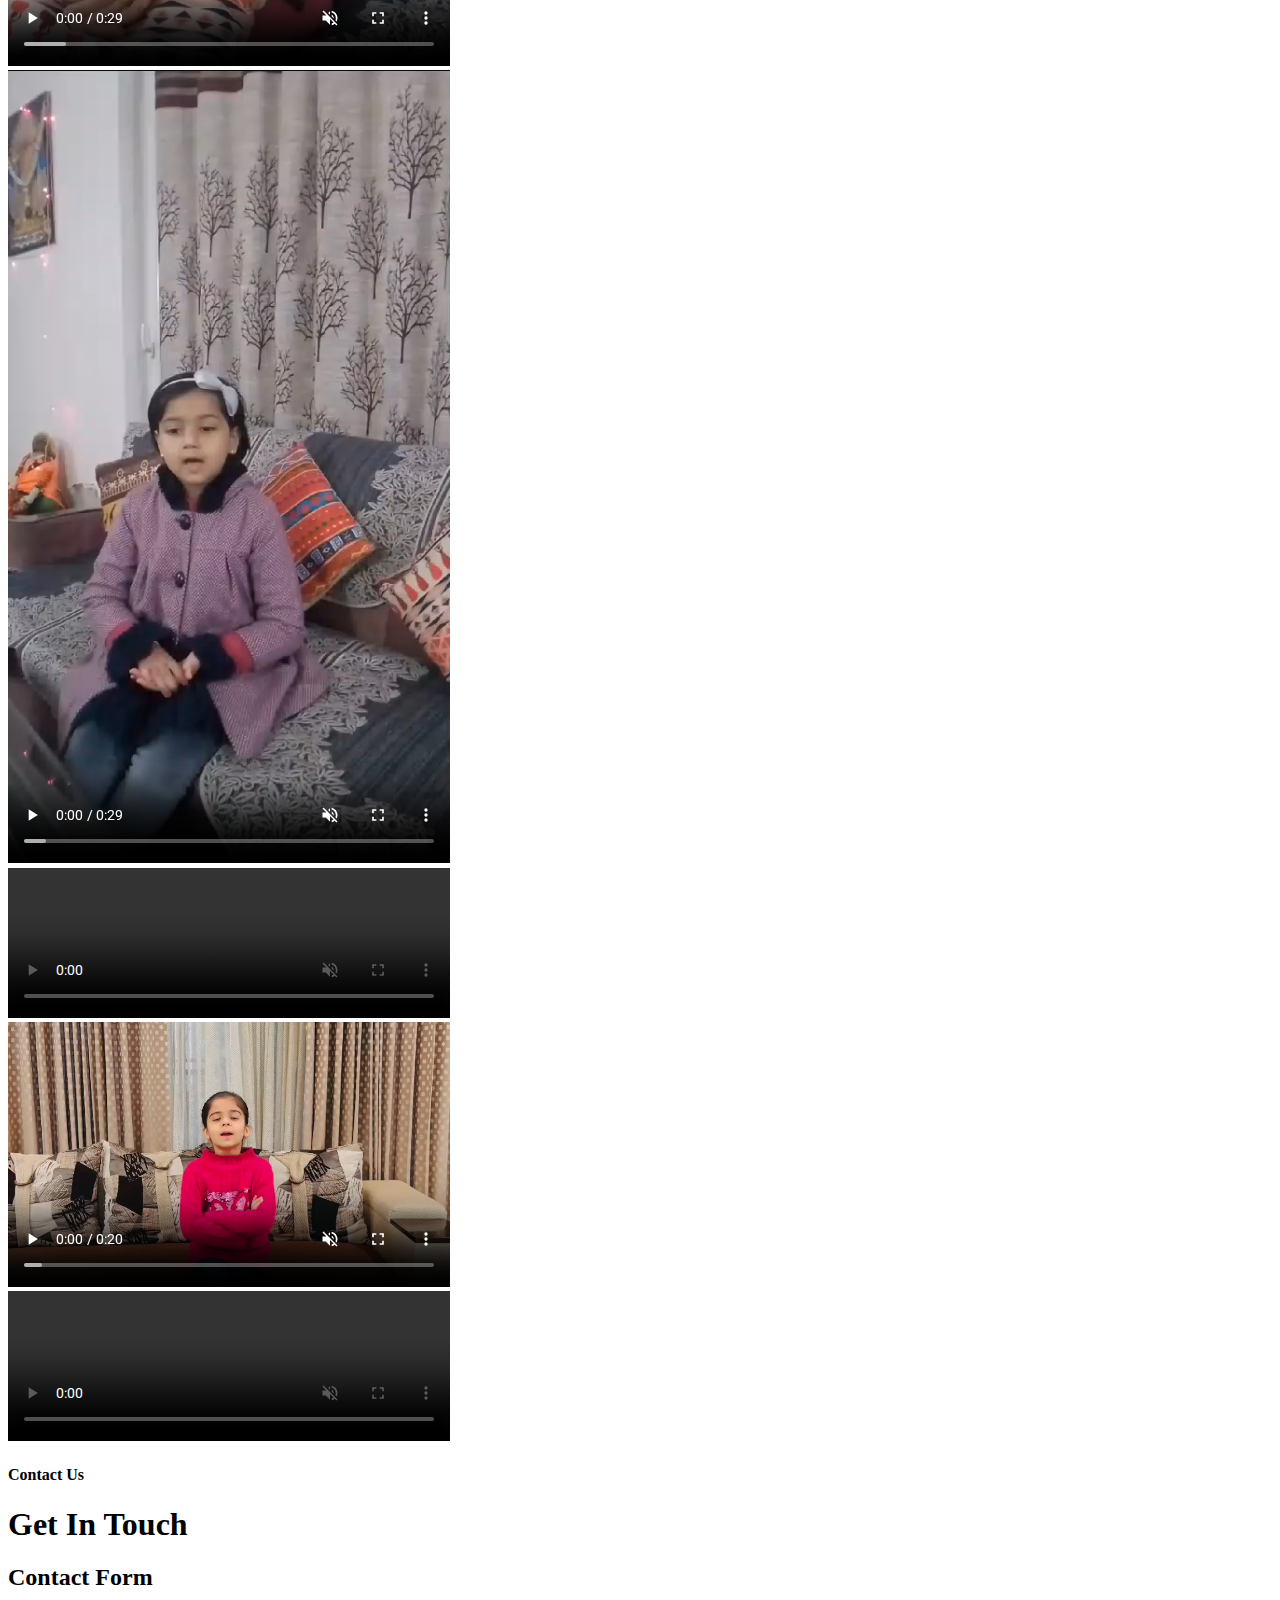
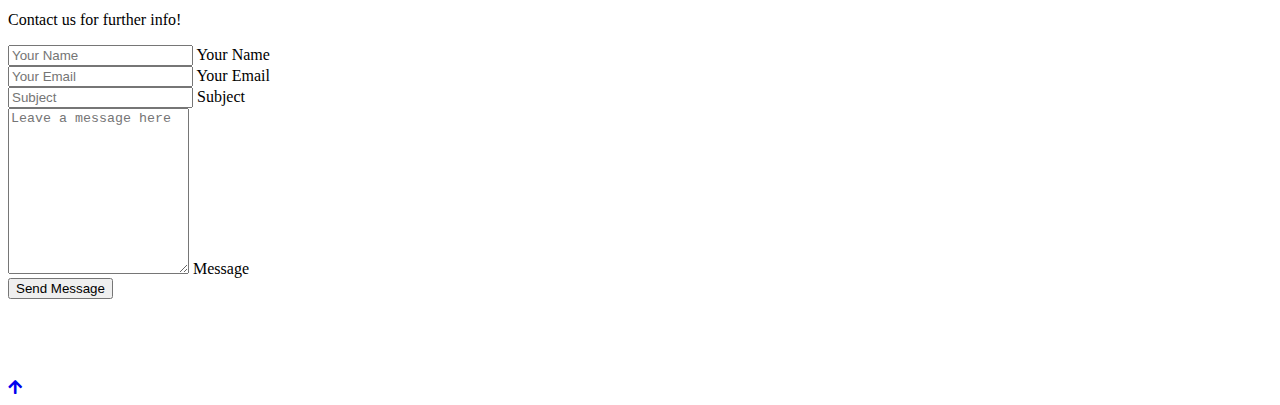
==== commit 2735f3ce: "tribal" ====
--- a/index.html
+++ b/index.html
@@ -606,6 +606,55 @@
                             <div class="col-sm-6 col-md-6 col-lg-4 col-xl-2 wow fadeInUp" data-wow-delay="0.1s">
                                 <div class="video h-100">
                                     <img src="gall/9.jpg" class="img-fluid rounded w-100 h-100"
+                                        style="object-fit: cover;" alt="">
+
+                                </div>
+                            </div>
+                            <div class="col-sm-6 col-md-6 col-lg-4 col-xl-2 wow fadeInUp" data-wow-delay="0.1s">
+                                <div class="video h-100">
+                                    <img src="gall/10.jpg" class="img-fluid rounded w-100 h-100"
+                                        style="object-fit: cover;" alt="">
+
+                                </div>
+                            </div>
+                            <div class="col-sm-6 col-md-6 col-lg-4 col-xl-2 wow fadeInUp" data-wow-delay="0.1s">
+                                <div class="video h-100">
+                                    <img src="gall/11.jpg" class="img-fluid rounded w-100 h-100"
+                                        style="object-fit: cover;" alt="">
+
+                                </div>
+                            </div>
+                            <div class="col-sm-6 col-md-6 col-lg-4 col-xl-2 wow fadeInUp" data-wow-delay="0.1s">
+                                <div class="video h-100">
+                                    <img src="gall/12.jpg" class="img-fluid rounded w-100 h-100"
+                                        style="object-fit: cover;" alt="">
+
+                                </div>
+                            </div>
+                            <div class="col-sm-6 col-md-6 col-lg-4 col-xl-2 wow fadeInUp" data-wow-delay="0.1s">
+                                <div class="video h-100">
+                                    <img src="gall/13.jpg" class="img-fluid rounded w-100 h-100"
+                                        style="object-fit: cover;" alt="">
+
+                                </div>
+                            </div>
+                            <div class="col-sm-6 col-md-6 col-lg-4 col-xl-2 wow fadeInUp" data-wow-delay="0.1s">
+                                <div class="video h-100">
+                                    <img src="gall/14.jpg" class="img-fluid rounded w-100 h-100"
+                                        style="object-fit: cover;" alt="">
+
+                                </div>
+                            </div>
+                            <div class="col-sm-6 col-md-6 col-lg-4 col-xl-2 wow fadeInUp" data-wow-delay="0.1s">
+                                <div class="video h-100">
+                                    <img src="gall/15.jpg" class="img-fluid rounded w-100 h-100"
+                                        style="object-fit: cover;" alt="">
+
+                                </div>
+                            </div>
+                            <div class="col-sm-6 col-md-6 col-lg-4 col-xl-2 wow fadeInUp" data-wow-delay="0.1s">
+                                <div class="video h-100">
+                                    <img src="gall/16.jpg" class="img-fluid rounded w-100 h-100"
                                         style="object-fit: cover;" alt="">
 
                                 </div>
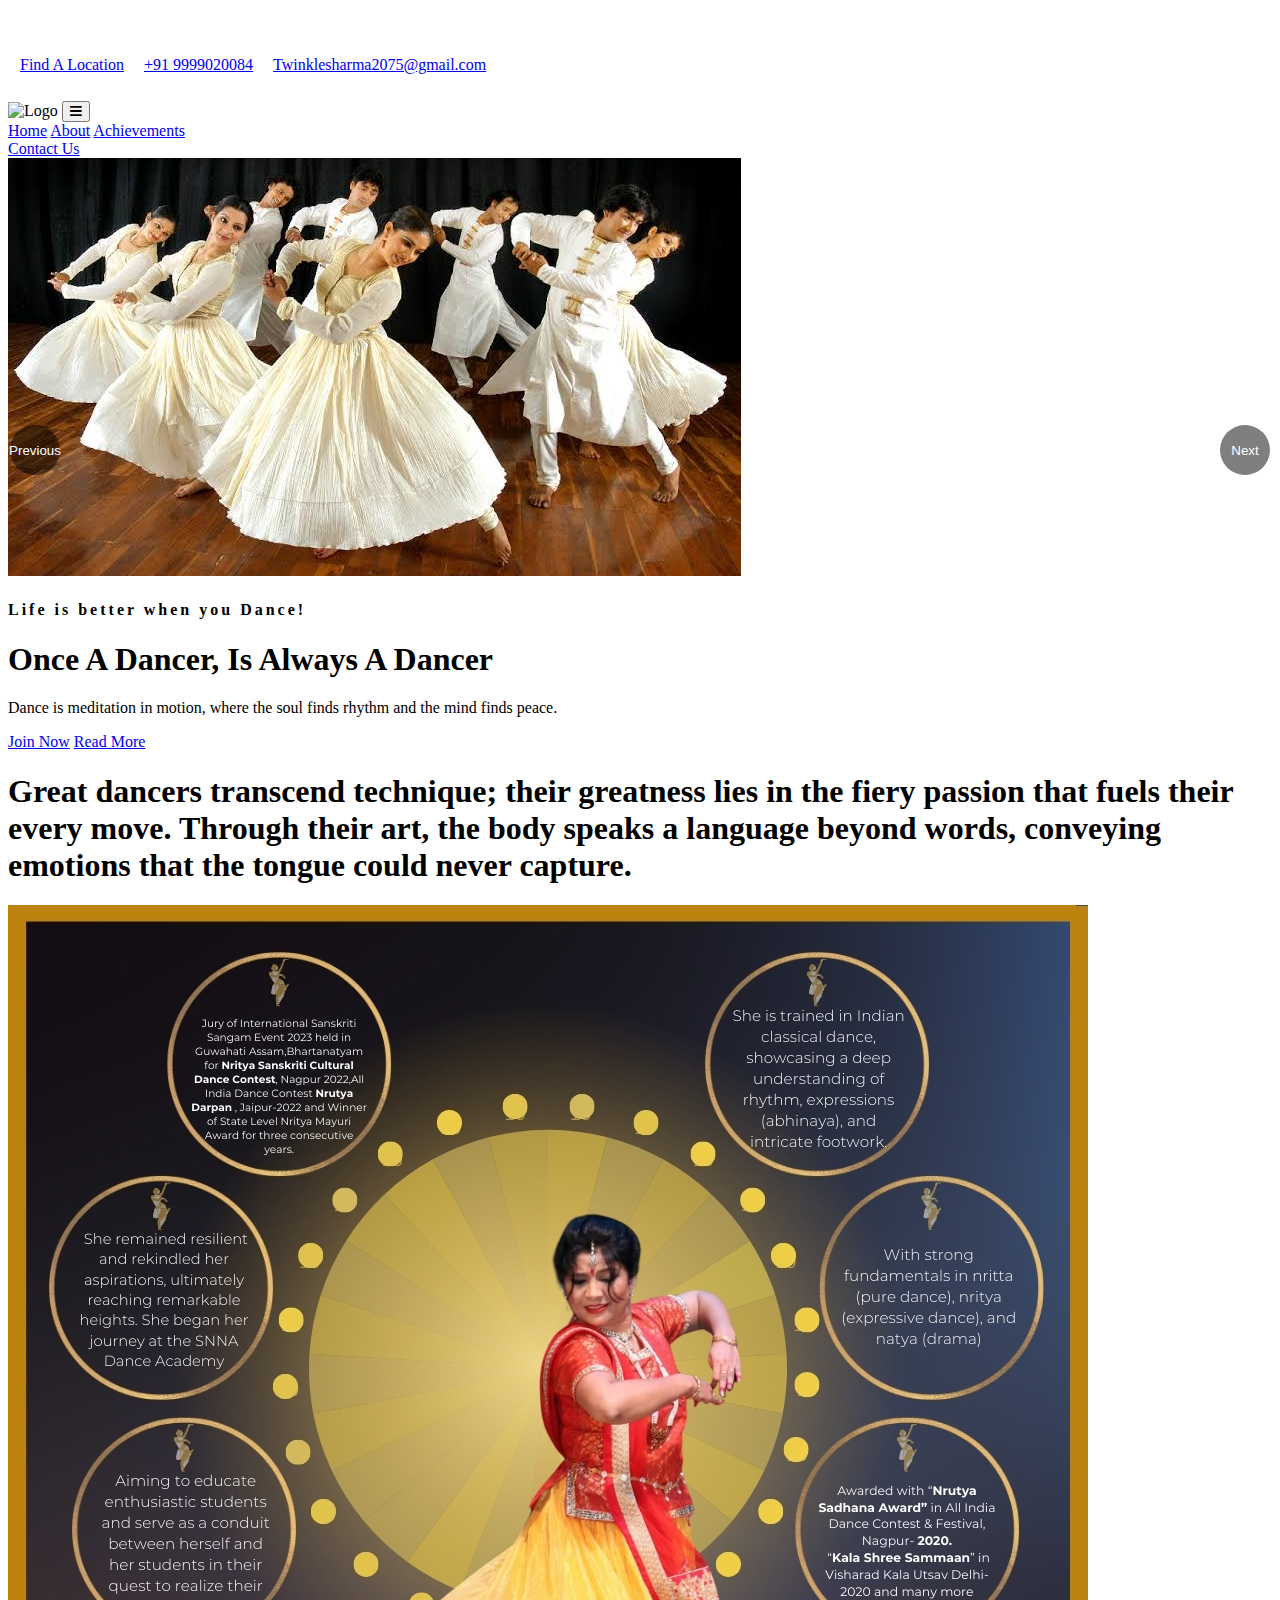
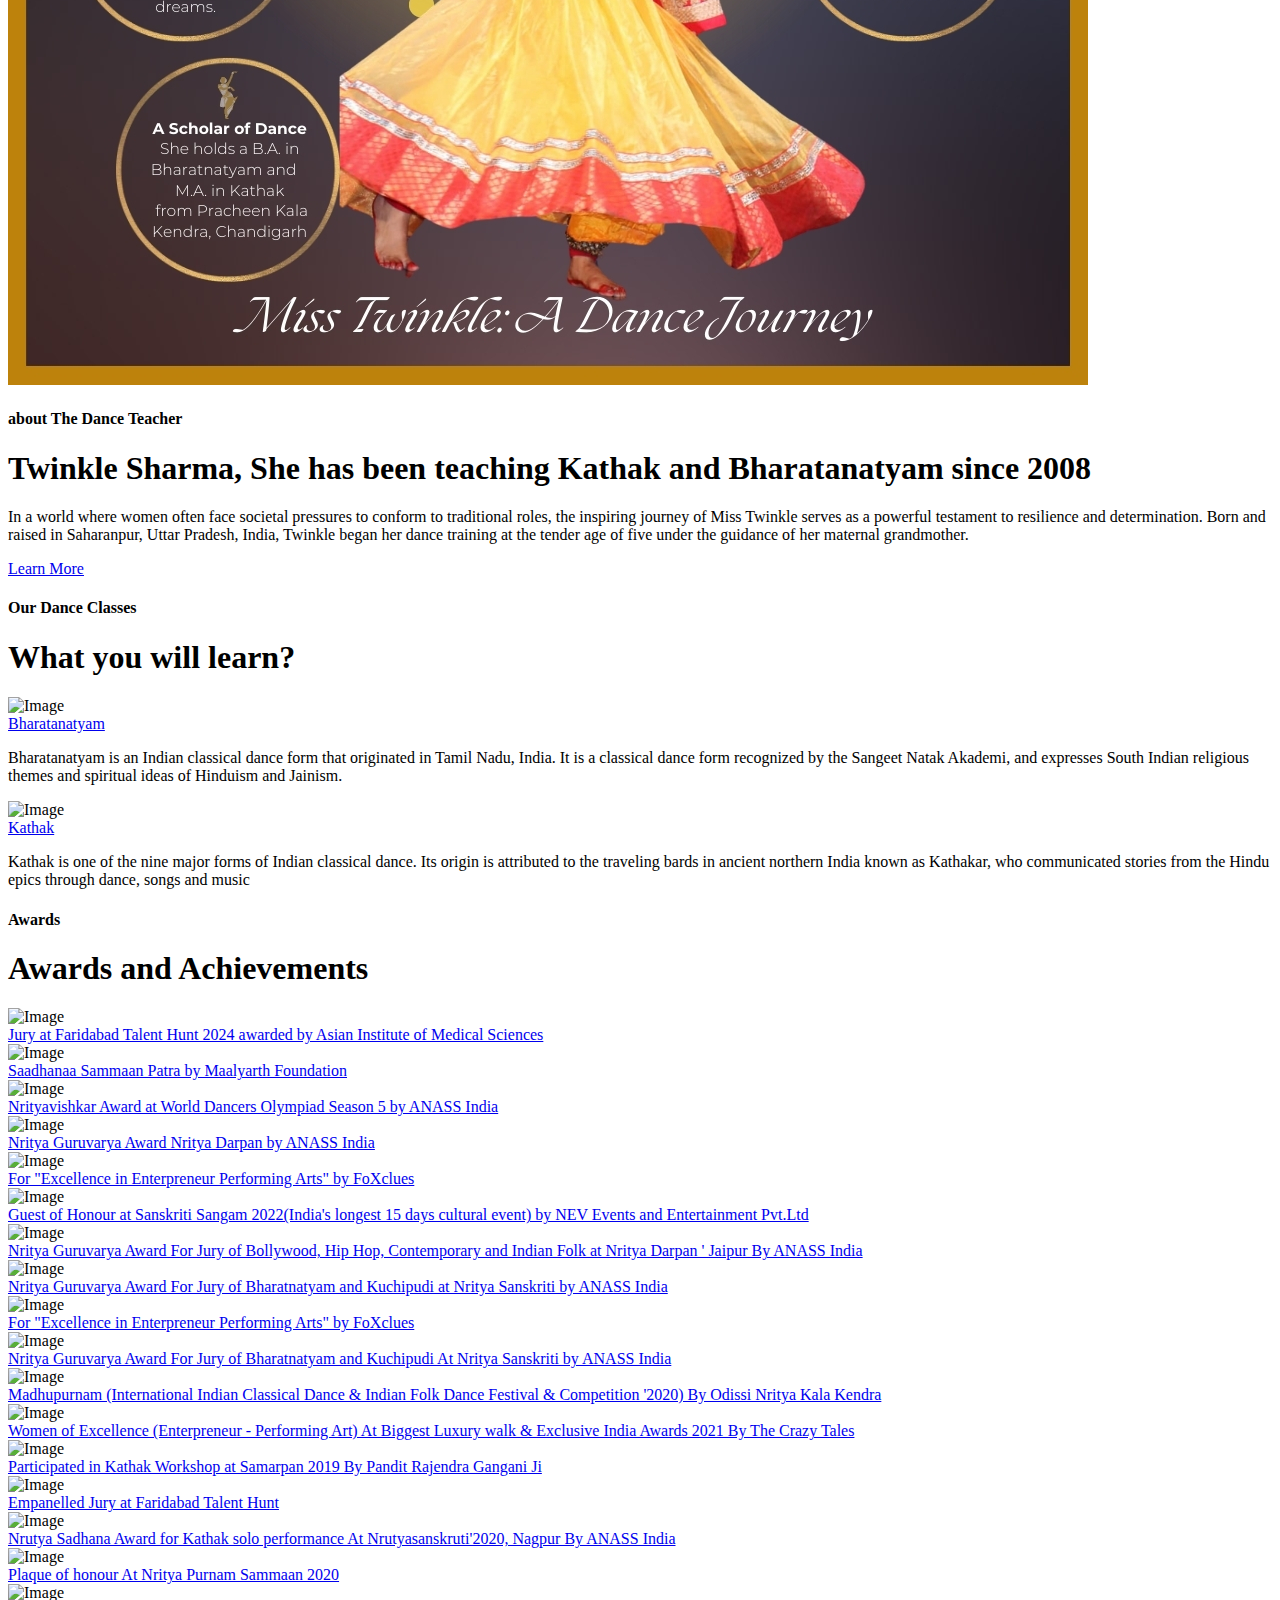
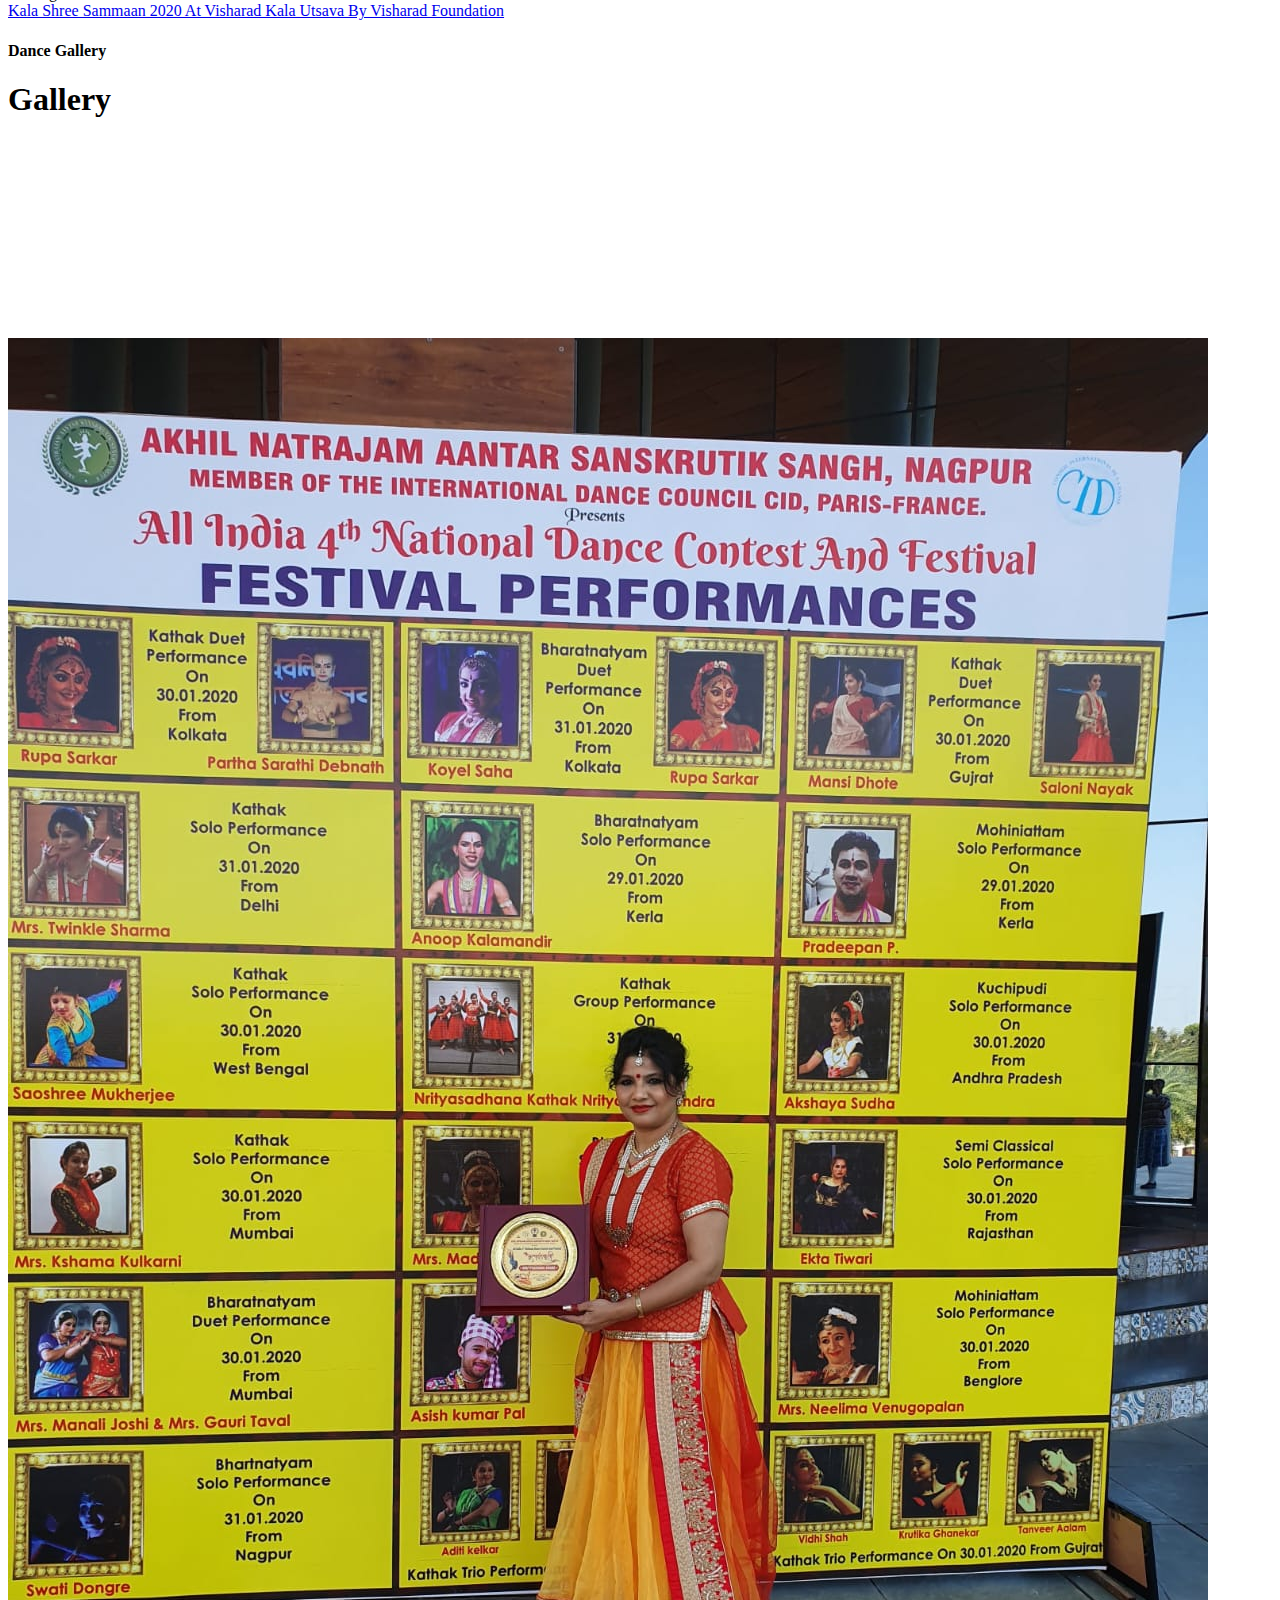
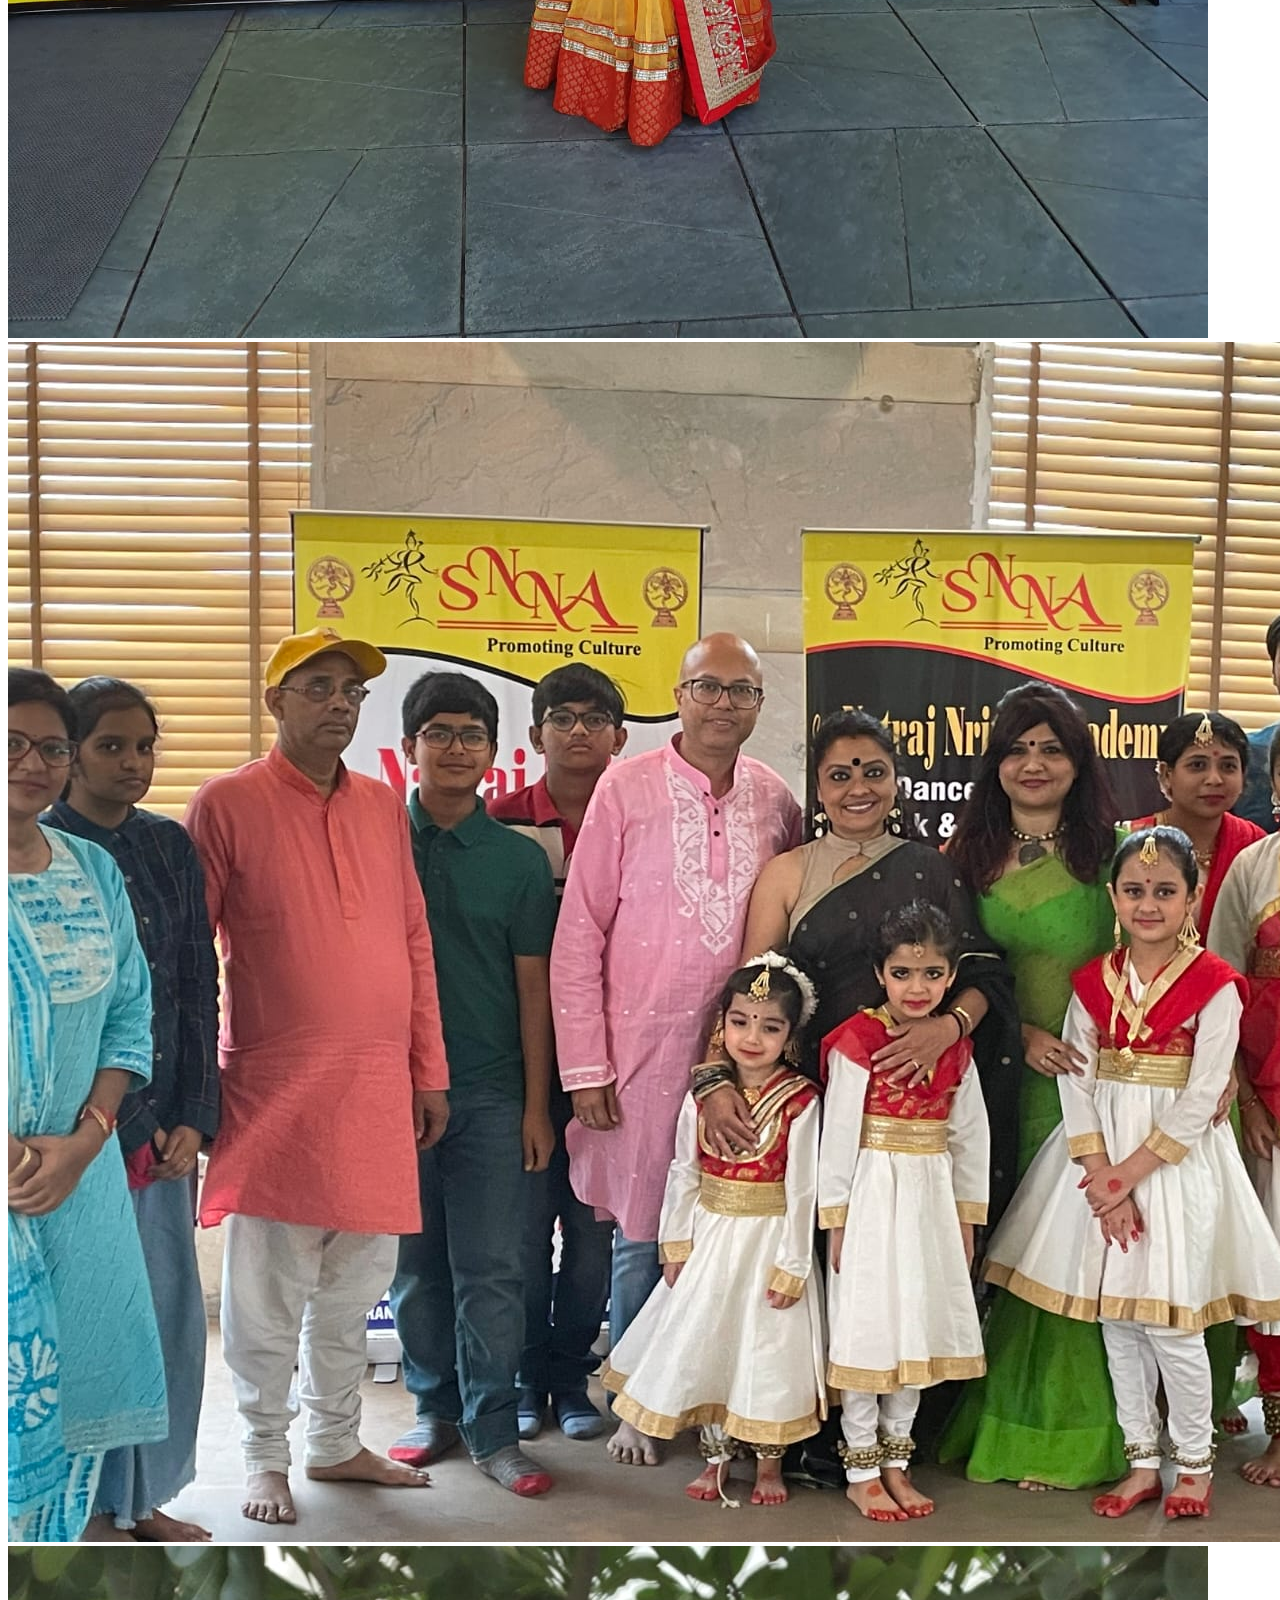
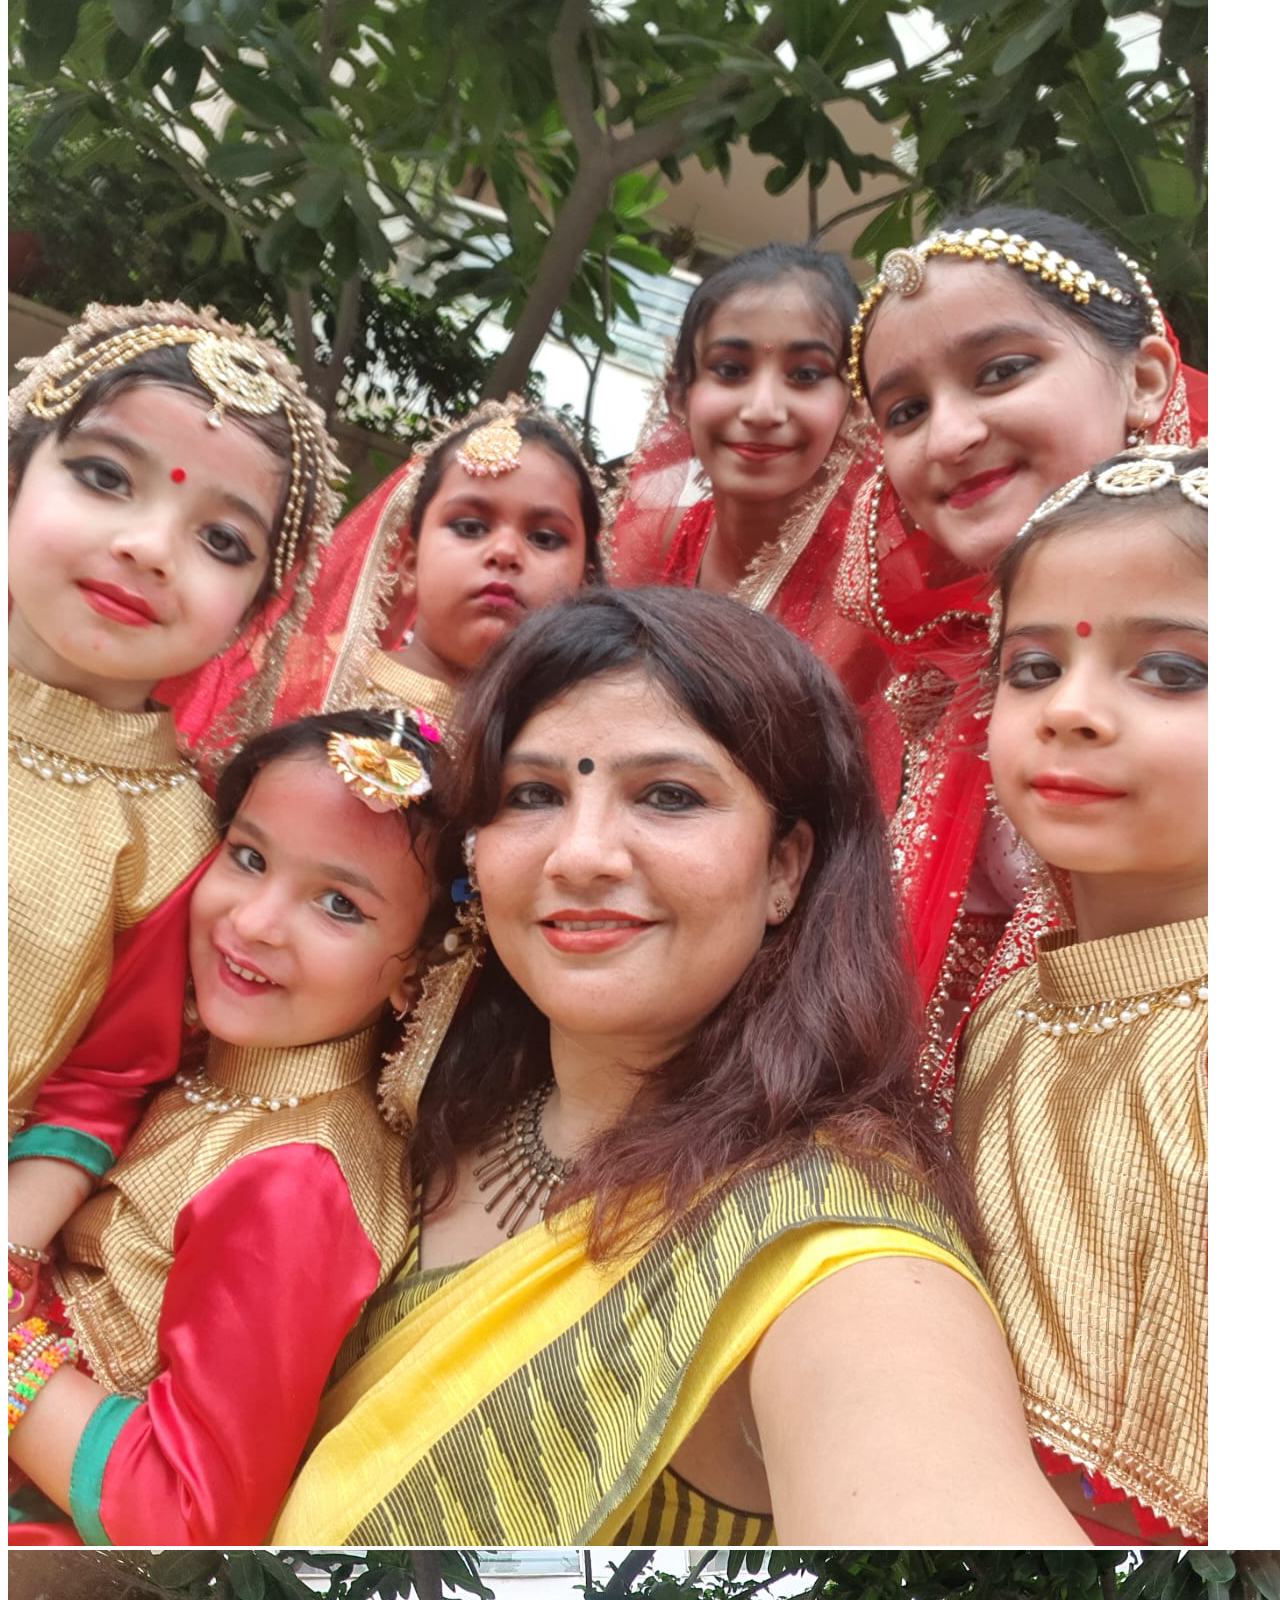
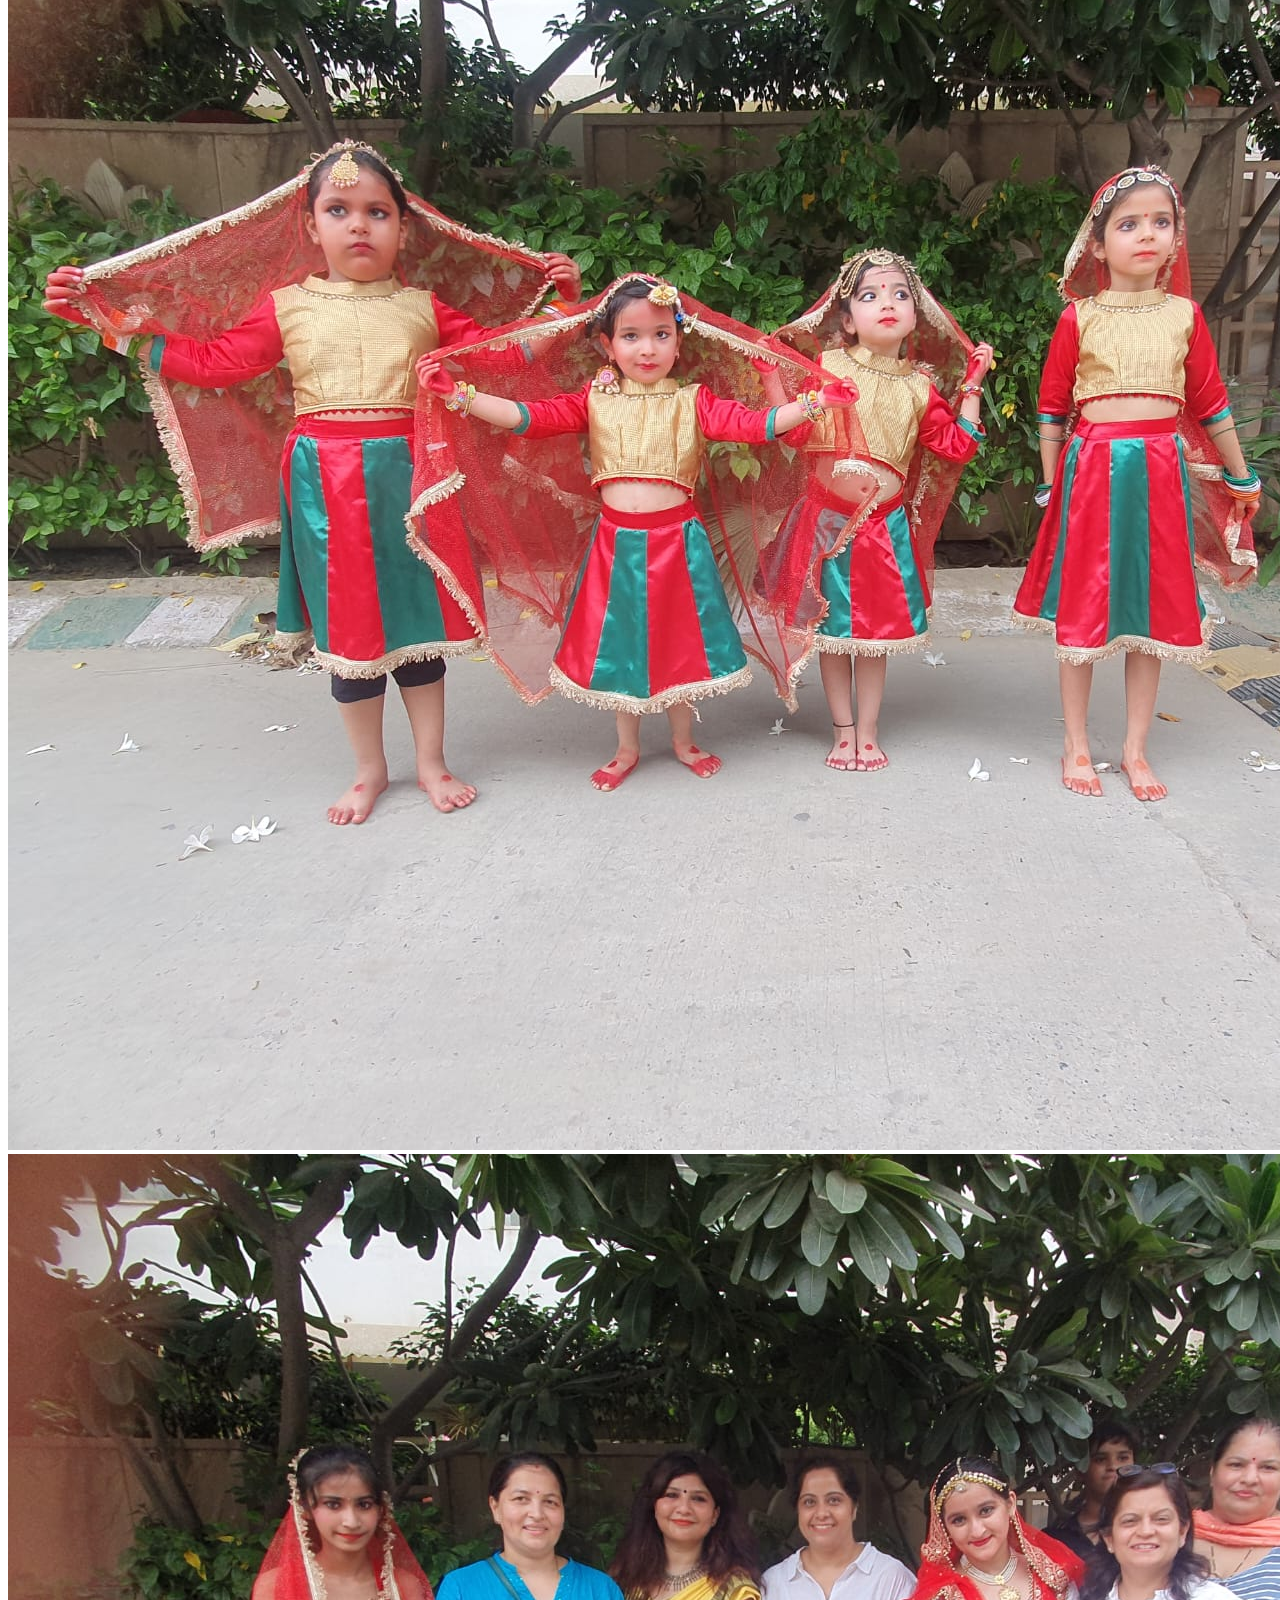
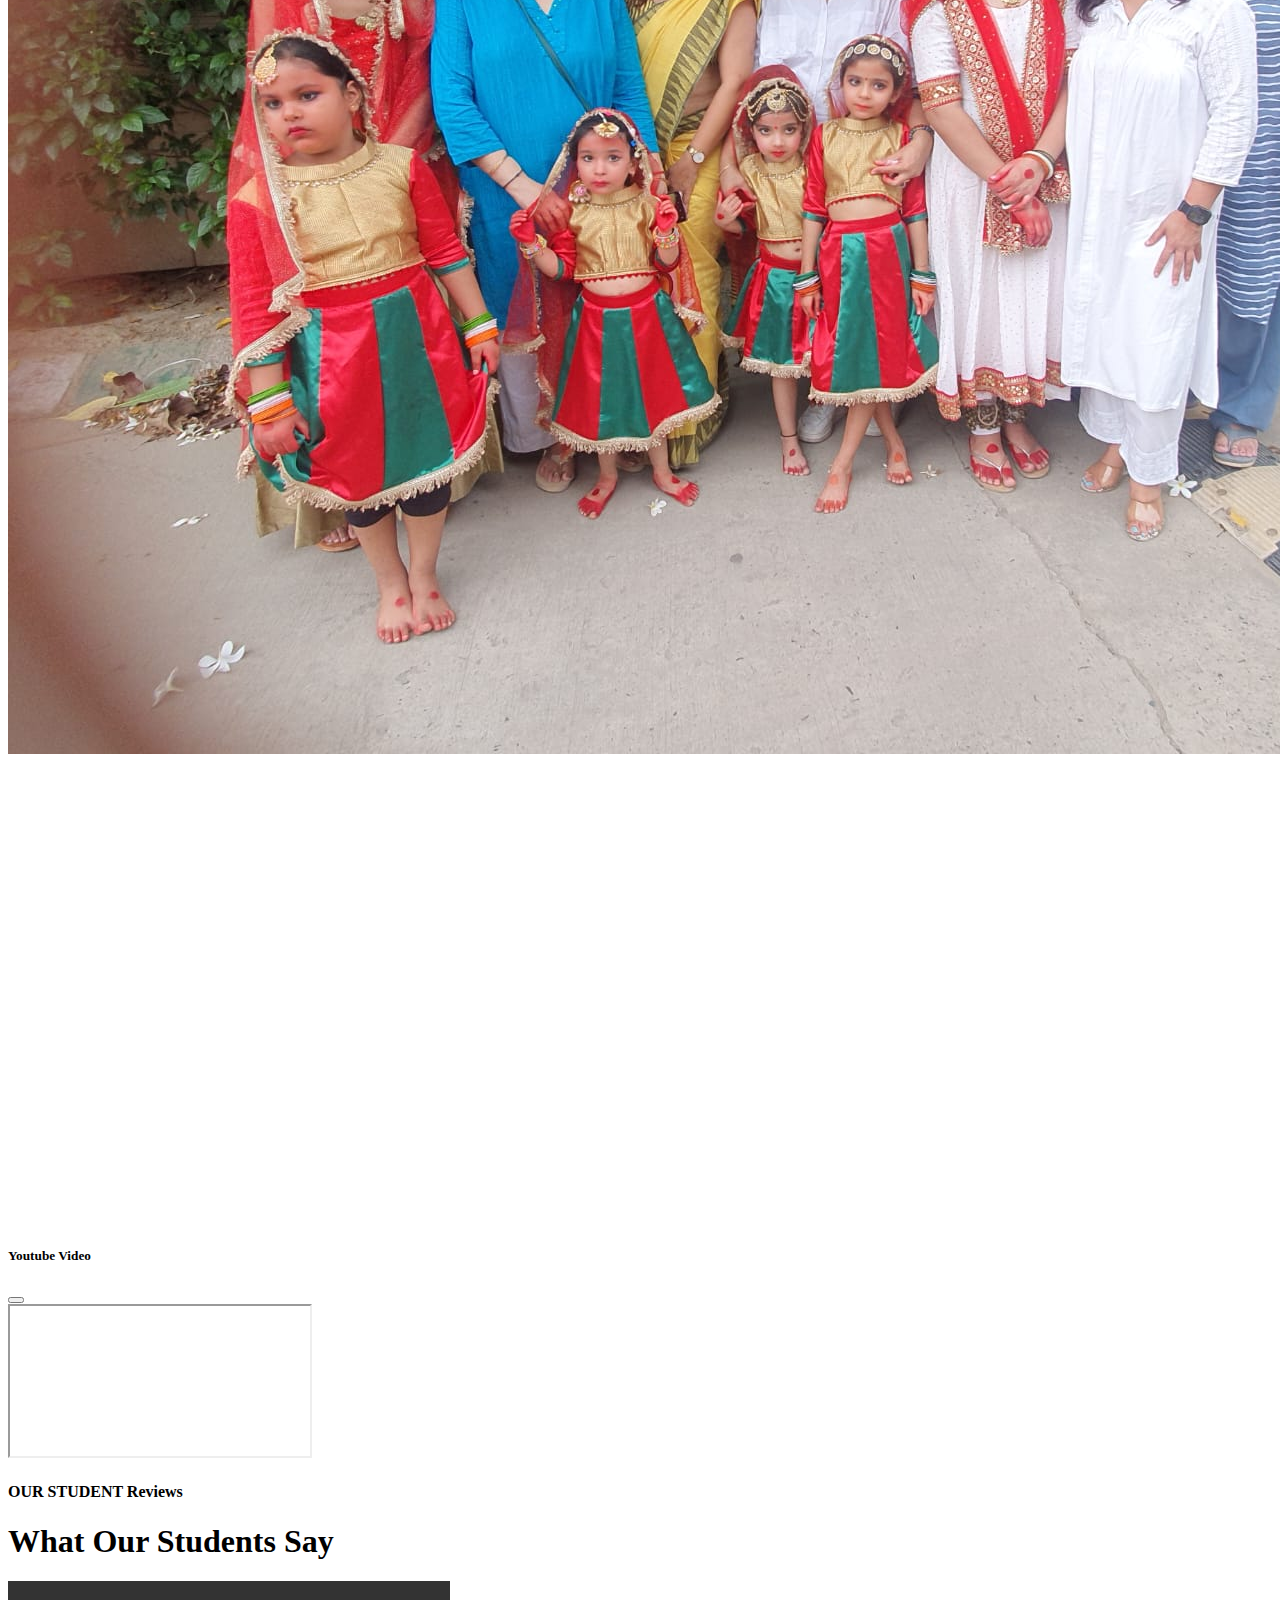
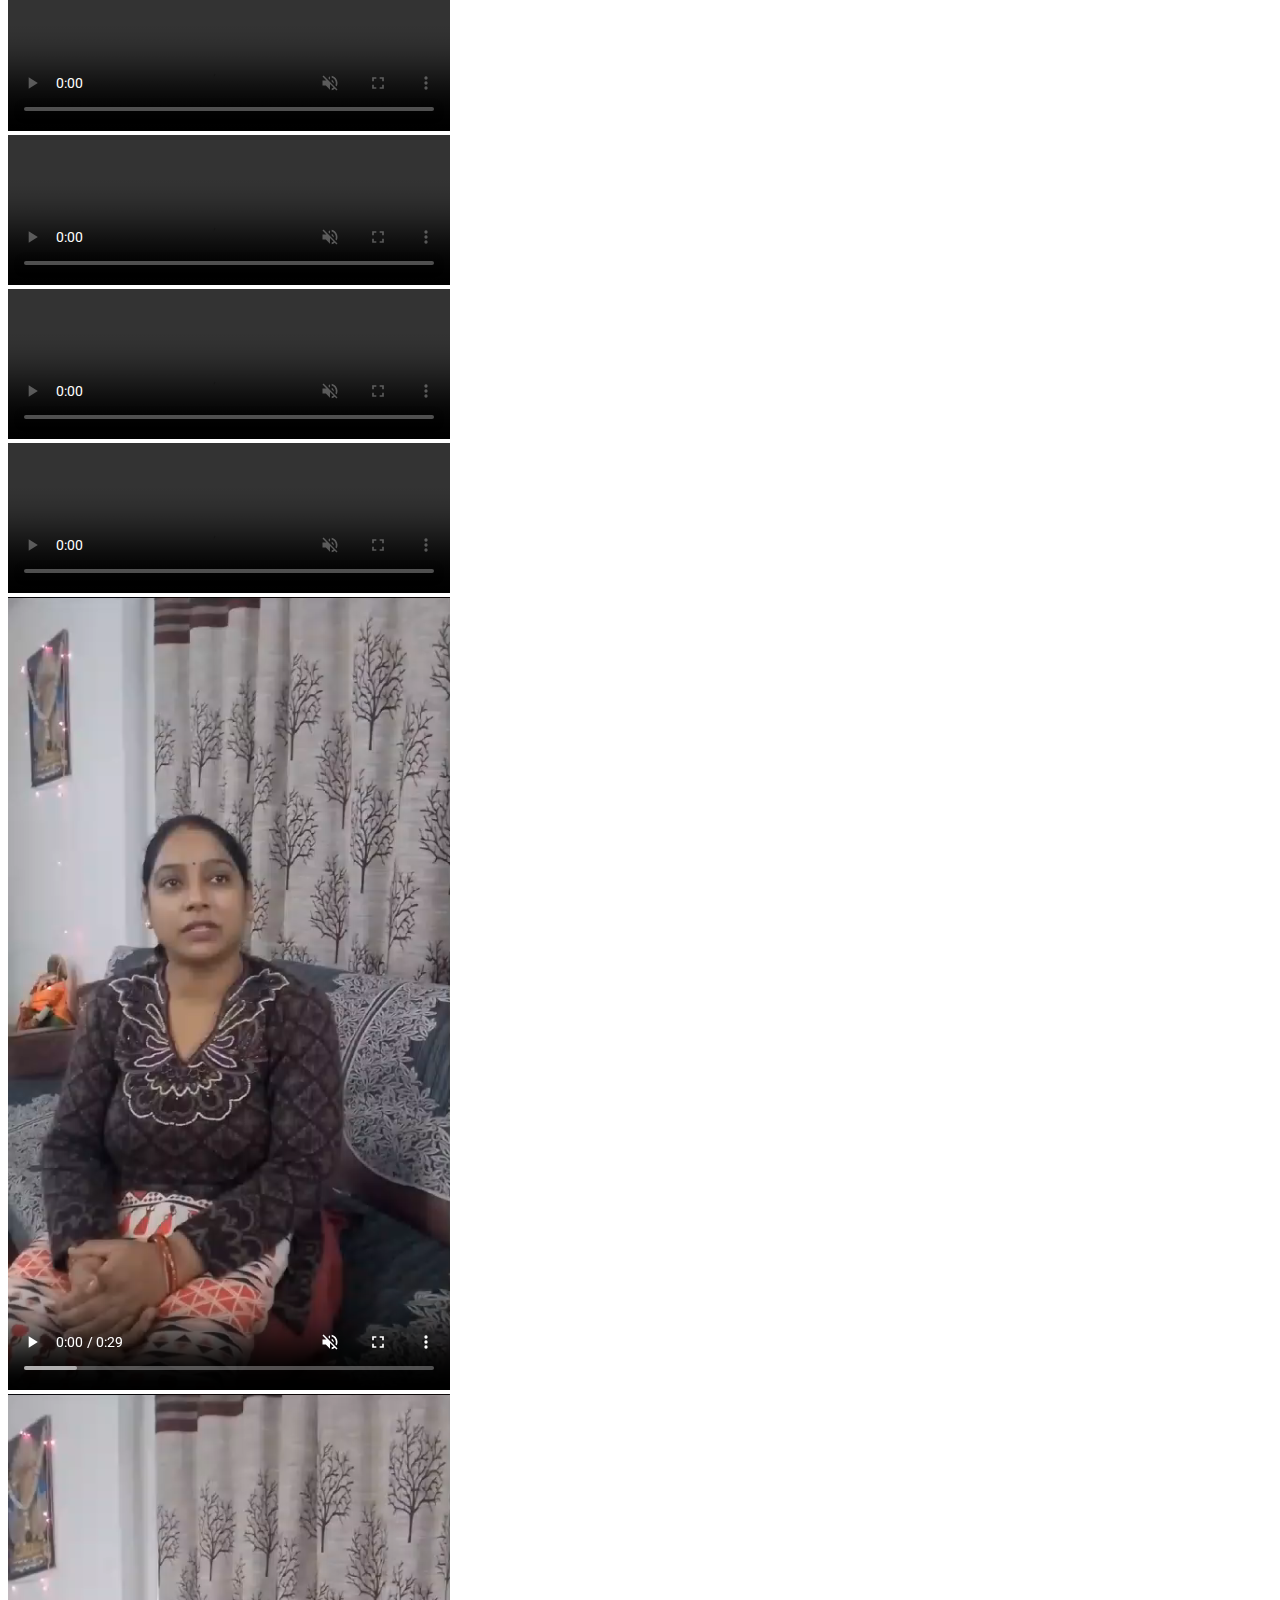
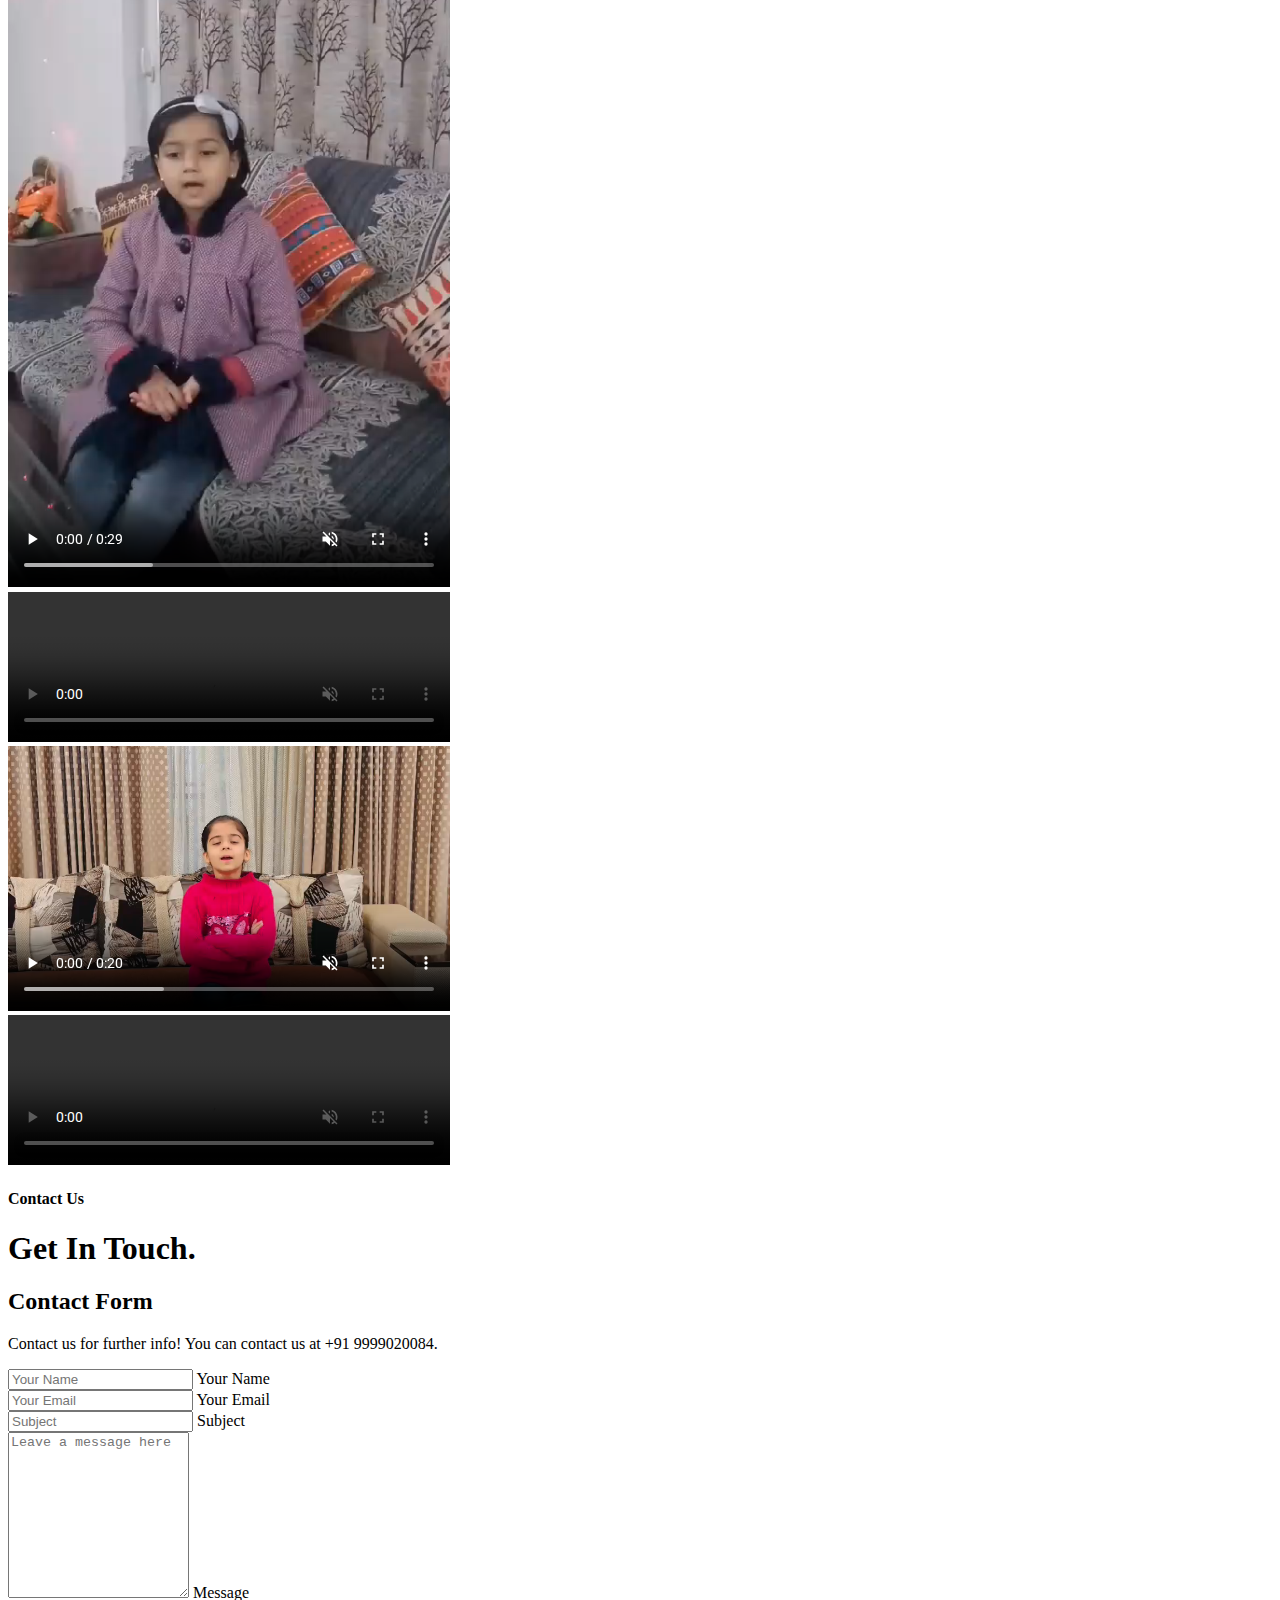
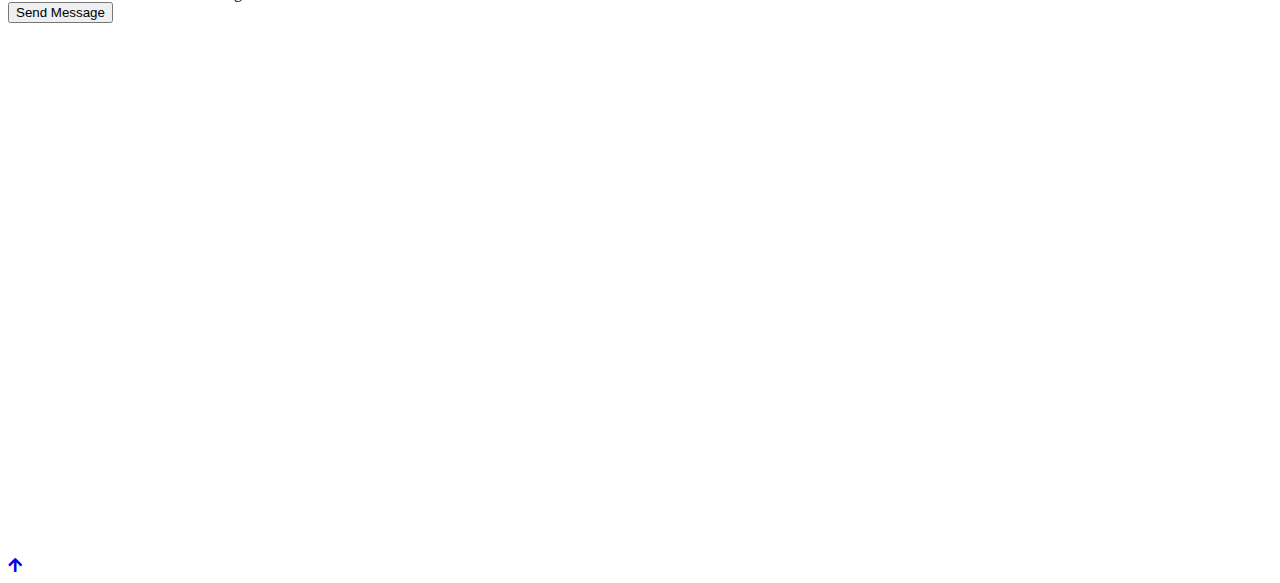
==== commit 52e6db6a: "base" ====
--- a/index.html
+++ b/index.html
@@ -57,27 +57,27 @@
         <div class="row gx-0 align-items-center" style="height: 45px;">
             <div class="col-lg-8 text-center text-lg-start mb-lg-0">
                 <div class="d-flex flex-wrap">
-                    <a href="#" class="text-light me-4"><i class="fas fa-map-marker-alt text-primary me-2"></i>Find A
+                    <a href="#" class="text-light me-4"><i class="fas fa-map-marker-alt text-primary me-2" style="color: white !important;"></i>Find A
                         Location</a>
-                    <a href="#" class="text-light me-4"><i class="fas fa-phone-alt text-primary me-2"></i>+91
+                    <a href="#" class="text-light me-4"><i class="fas fa-phone-alt text-primary me-2" style="color: white !important;"></i>+91
                         9999020084</a>
                     <a href="#" class="text-light me-0"><i
-                            class="fas fa-envelope text-primary me-2"></i>Twinklesharma2075@gmail.com</a>
+                            class="fas fa-envelope text-primary me-2" style="color: white !important;"></i>Twinklesharma2075@gmail.com</a>
                 </div>
             </div>
             <div class="col-lg-4 text-center text-lg-end">
                 <div class="d-flex justify-content-end">
                     <div class="border-end border-start py-1">
                         <a href="https://www.facebook.com/share/6vNtpAerB5VoMhwD/?mibextid=qi2Omg"
-                            class="btn text-primary"><i class="fab fa-facebook-f"></i></a>
+                            class="btn text-primary"><i class="fab fa-facebook-f" style="color: white !important;"></i></a>
                     </div>
                     <div class="border-end py-1">
                         <a href="https://www.instagram.com/Twinkles302?igsh=YnllczF5a2dvdGph"
-                            class="btn text-primary"><i class="fab fa-instagram"></i></a>
+                            class="btn text-primary"><i class="fab fa-instagram" style="color: white !important;" ></i></a>
                     </div>
                     <div class="border-end py-1">
                         <a href="https://www.linkedin.com/in/Twinkle-sharma-546807340?utm_source=share&utm_campaign=share_via&utm_content=profile&utm_medium=android_app"
-                            class="btn text-primary"><i class="fab fa-linkedin"></i></a>
+                            class="btn text-primary"><i class="fab fa-linkedin" style="color: white !important;"></i></a>
                     </div>
                 </div>
             </div>
@@ -89,11 +89,11 @@
     <!-- Navbar & Hero Start -->
     <div class="container-fluid position-relative p-0">
         <nav class="navbar navbar-expand-lg navbar-light bg-white px-4 px-lg-5 py-3 py-lg-0">
-            <a href="#" class="navbar-brand p-0">
+            <!-- <a href="#" class="navbar-brand p-0">
                 <h1 class="text-primary m-0"><i class="fas fa-dance me-3"></i>Twinkle Sharma</h1>
                 <p class="text-primary m-0" style="font-size: 15px;"><i class="fas fa-dance me-3"></i>Dir. Shri Natraj
-                    Nritya Academy Registered from Pracheen Kala Kendra</p>
-                <!-- <img src="img/logo.png" alt="Logo"> -->
+                    Nritya Academy Registered from Pracheen Kala Kendra</p> -->
+                <img src="img/logo.png" alt="Logo" width="500px">
             </a>
             <button class="navbar-toggler" type="button" data-bs-toggle="collapse" data-bs-target="#navbarCollapse">
                 <span class="fa fa-bars"></span>
@@ -201,10 +201,10 @@
                 <div class="col-lg-7 wow fadeInRight" data-wow-delay="0.3s">
                     <h4 class="text-secondary sub-title fw-bold">about The Dance Teacher</h4>
                     <h1 class="display-3 mb-4"><strong class="text-primary">Twinkle Sharma</strong>, She has been
-                        teaching dance since 2008</h1>
+                        teaching Kathak and Bharatanatyam since 2008</h1>
                     <p>In a world where women often face societal pressures to conform to traditional roles, the
                         inspiring journey of Miss Twinkle serves as a powerful testament to resilience and
-                        determination. Born and raised in Saharanpur, India, Twinkle began her dance training at the
+                        determination. Born and raised in Saharanpur, Uttar Pradesh, India, Twinkle began her dance training at the
                         tender age of five under the guidance of her maternal grandmother.</p>
                     <a class="btn btn-primary rounded-pill text-white py-3 px-5" href="about.html">Learn More</a>
                 </div>
@@ -215,7 +215,7 @@
 
 
     <!-- Counter Facts Start -->
-    <div class="container-fluid counter-facts py-5">
+<!-- 
         <div class="container">
             <div class="row">
                 <div class="col-12 col-sm-6 col-md-6 col-xl-3 wow fadeInUp" data-wow-delay="0.1s">
@@ -280,7 +280,7 @@
                 </div>
             </div>
         </div>
-    </div>
+    </div>  -->
     <!-- Counter Facts End -->
 
 
@@ -377,7 +377,7 @@
                             <img src="awards/4.jpg" class="img-fluid rounded-top w-100" alt="Image">
                         </div>
                         <div class="border border-top-0 rounded-bottom p-4">
-                            <a href="#" class="h4 mb-3 d-block">Nritya Guruvarya Awardat Nritya Darpanby ANASS India</a>
+                            <a href="#" class="h4 mb-3 d-block">Nritya Guruvarya Award Nritya Darpan by ANASS India</a>
                         </div>
                     </div>
                 </div>
@@ -387,7 +387,7 @@
                             <img src="awards/5.jpg" class="img-fluid rounded-top w-100" alt="Image">
                         </div>
                         <div class="border border-top-0 rounded-bottom p-4">
-                            <a href="#" class="h4 mb-3 d-block">For Excellence in Enterpreneur Performing Arts" by FoXclues</a>
+                            <a href="#" class="h4 mb-3 d-block">For "Excellence in Enterpreneur Performing Arts" by FoXclues</a>
                         </div>
                     </div>
                 </div>
@@ -397,7 +397,7 @@
                             <img src="awards/6.jpg" class="img-fluid rounded-top w-100" alt="Image">
                         </div>
                         <div class="border border-top-0 rounded-bottom p-4">
-                            <a href="#" class="h4 mb-3 d-block">Guest of Honour at Sankriti Sangam 2022(India's longest 15 days cultural event) by NEV Events and Entertainment Pvt.Ltd</a>
+                            <a href="#" class="h4 mb-3 d-block">Guest of Honour at Sanskriti Sangam 2022(India's longest 15 days cultural event) by NEV Events and Entertainment Pvt.Ltd</a>
                         </div>
                     </div>
                 </div>
@@ -419,8 +419,8 @@
                             <img src="awards/8.jpg" class="img-fluid rounded-top w-100" alt="Image">
                         </div>
                         <div class="border border-top-0 rounded-bottom p-4">
-                            <a href="#" class="h4 mb-3 d-block">Nitya Guruvarya Award 
-                                For Jury of Bharatnatyam and Kuchipudi at Nritya Sankriti by ANASS India</a>
+                            <a href="#" class="h4 mb-3 d-block">Nritya Guruvarya Award 
+                                For Jury of Bharatnatyam and Kuchipudi at Nritya Sanskriti by ANASS India</a>
                         </div>
                     </div>
                 </div>
@@ -430,7 +430,7 @@
                             <img src="awards/9.jpg" class="img-fluid rounded-top w-100" alt="Image">
                         </div>
                         <div class="border border-top-0 rounded-bottom p-4">
-                            <a href="#" class="h4 mb-3 d-block">For Excellence in Enterpreneur Performing Arts" by FoXclues</a>
+                            <a href="#" class="h4 mb-3 d-block">For "Excellence in Enterpreneur Performing Arts" by FoXclues</a>
                         </div>
                     </div>
                 </div>
@@ -442,7 +442,7 @@
                         <div class="border border-top-0 rounded-bottom p-4">
                             <a href="#" class="h4 mb-3 d-block">Nritya Guruvarya Award 
                                 For Jury of Bharatnatyam and Kuchipudi 
-                                At Nritya Sankriti by ANASS India</a>
+                                At Nritya Sanskriti by ANASS India</a>
                         </div>
                     </div>
                 </div>
@@ -475,9 +475,8 @@
                             <img src="awards/14.jpg" class="img-fluid rounded-top w-100" alt="Image">
                         </div>
                         <div class="border border-top-0 rounded-bottom p-4">
-                            <a href="#" class="h4 mb-3 d-block">Participated in Karthak Workshop at Samarpan 2019 
-                                By Pandit Rajendra Gangani Ji
-                                Iss image ko straight karde</a>
+                            <a href="#" class="h4 mb-3 d-block">Participated in Kathak Workshop at Samarpan 2019 
+                                By Pandit Rajendra Gangani Ji</a>
                         </div>
                     </div>
                 </div>
@@ -487,7 +486,7 @@
                             <img src="awards/18.jpg" class="img-fluid rounded-top w-100" alt="Image">
                         </div>
                         <div class="border border-top-0 rounded-bottom p-4">
-                            <a href="#" class="h4 mb-3 d-block">Judge at Faridabad Talent Hunt</a>
+                            <a href="#" class="h4 mb-3 d-block">Empanelled Jury at Faridabad Talent Hunt</a>
                         </div>
                     </div>
                 </div>
@@ -511,7 +510,7 @@
                         </div>
                         <div class="border border-top-0 rounded-bottom p-4">
                             <a href="#" class="h4 mb-3 d-block">Plaque of honour 
-                                At Nritya Purnam Samman 2020</a>
+                                At Nritya Purnam Sammaan 2020</a>
                         </div>
                     </div>
                 </div>
@@ -655,6 +654,188 @@
                             <div class="col-sm-6 col-md-6 col-lg-4 col-xl-2 wow fadeInUp" data-wow-delay="0.1s">
                                 <div class="video h-100">
                                     <img src="gall/16.jpg" class="img-fluid rounded w-100 h-100"
+                                        style="object-fit: cover;" alt="">
+
+                                </div>
+                            </div>
+                            <div class="col-sm-6 col-md-6 col-lg-4 col-xl-2 wow fadeInUp" data-wow-delay="0.1s">
+                                <div class="video h-100">
+                                    <img src="gall/17.jpg" class="img-fluid rounded w-100 h-100"
+                                        style="object-fit: cover;" alt="">
+
+                                </div>
+                            </div>
+                            <div class="col-sm-6 col-md-6 col-lg-4 col-xl-2 wow fadeInUp" data-wow-delay="0.1s">
+                                <div class="video h-100">
+                                    <img src="gall/18.jpg" class="img-fluid rounded w-100 h-100"
+                                        style="object-fit: cover;" alt="">
+
+                                </div>
+                            </div>
+                            <div class="col-sm-6 col-md-6 col-lg-4 col-xl-2 wow fadeInUp" data-wow-delay="0.1s">
+                                <div class="video h-100">
+                                    <img src="gall/19.jpg" class="img-fluid rounded w-100 h-100"
+                                        style="object-fit: cover;" alt="">
+
+                                </div>
+                            </div>
+                            <div class="col-sm-6 col-md-6 col-lg-4 col-xl-2 wow fadeInUp" data-wow-delay="0.1s">
+                                <div class="video h-100">
+                                    <img src="gall/20.jpg" class="img-fluid rounded w-100 h-100"
+                                        style="object-fit: cover;" alt="">
+
+                                </div>
+                            </div>
+                            <div class="col-sm-6 col-md-6 col-lg-4 col-xl-2 wow fadeInUp" data-wow-delay="0.1s">
+                                <div class="video h-100">
+                                    <img src="gall/21.jpg" class="img-fluid rounded w-100 h-100"
+                                        style="object-fit: cover;" alt="">
+
+                                </div>
+                            </div>
+                            <div class="col-sm-6 col-md-6 col-lg-4 col-xl-2 wow fadeInUp" data-wow-delay="0.1s">
+                                <div class="video h-100">
+                                    <img src="gall/22.jpg" class="img-fluid rounded w-100 h-100"
+                                        style="object-fit: cover;" alt="">
+
+                                </div>
+                            </div>
+                            <div class="col-sm-6 col-md-6 col-lg-4 col-xl-2 wow fadeInUp" data-wow-delay="0.1s">
+                                <div class="video h-100">
+                                    <img src="gall/gall (1).jpeg" class="img-fluid rounded w-100 h-100"
+                                        style="object-fit: cover;" alt="">
+
+                                </div>
+                            </div>
+                            <div class="col-sm-6 col-md-6 col-lg-4 col-xl-2 wow fadeInUp" data-wow-delay="0.1s">
+                                <div class="video h-100">
+                                    <img src="gall/gall (2).jpeg" class="img-fluid rounded w-100 h-100"
+                                        style="object-fit: cover;" alt="">
+
+                                </div>
+                            </div>
+                            <div class="col-sm-6 col-md-6 col-lg-4 col-xl-2 wow fadeInUp" data-wow-delay="0.1s">
+                                <div class="video h-100">
+                                    <img src="gall/gall (3).jpeg" class="img-fluid rounded w-100 h-100"
+                                        style="object-fit: cover;" alt="">
+
+                                </div>
+                            </div>
+                            <div class="col-sm-6 col-md-6 col-lg-4 col-xl-2 wow fadeInUp" data-wow-delay="0.1s">
+                                <div class="video h-100">
+                                    <img src="gall/gall (4).jpeg" class="img-fluid rounded w-100 h-100"
+                                        style="object-fit: cover;" alt="">
+
+                                </div>
+                            </div>
+                            <div class="col-sm-6 col-md-6 col-lg-4 col-xl-2 wow fadeInUp" data-wow-delay="0.1s">
+                                <div class="video h-100">
+                                    <img src="gall/gall (5).jpeg" class="img-fluid rounded w-100 h-100"
+                                        style="object-fit: cover;" alt="">
+
+                                </div>
+                            </div>
+                            <div class="col-sm-6 col-md-6 col-lg-4 col-xl-2 wow fadeInUp" data-wow-delay="0.1s">
+                                <div class="video h-100">
+                                    <img src="gall/gall (6).jpeg" class="img-fluid rounded w-100 h-100"
+                                        style="object-fit: cover;" alt="">
+
+                                </div>
+                            </div>
+                            <div class="col-sm-6 col-md-6 col-lg-4 col-xl-2 wow fadeInUp" data-wow-delay="0.1s">
+                                <div class="video h-100">
+                                    <img src="gall/gall (7).jpeg" class="img-fluid rounded w-100 h-100"
+                                        style="object-fit: cover;" alt="">
+
+                                </div>
+                            </div>
+                            <div class="col-sm-6 col-md-6 col-lg-4 col-xl-2 wow fadeInUp" data-wow-delay="0.1s">
+                                <div class="video h-100">
+                                    <img src="gall/gall (8).jpeg" class="img-fluid rounded w-100 h-100"
+                                        style="object-fit: cover;" alt="">
+
+                                </div>
+                            </div>
+                            <div class="col-sm-6 col-md-6 col-lg-4 col-xl-2 wow fadeInUp" data-wow-delay="0.1s">
+                                <div class="video h-100">
+                                    <img src="gall/gall (9).jpeg" class="img-fluid rounded w-100 h-100"
+                                        style="object-fit: cover;" alt="">
+
+                                </div>
+                            </div>
+                            <div class="col-sm-6 col-md-6 col-lg-4 col-xl-2 wow fadeInUp" data-wow-delay="0.1s">
+                                <div class="video h-100">
+                                    <img src="gall/gall (20).jpeg" class="img-fluid rounded w-100 h-100"
+                                        style="object-fit: cover;" alt="">
+
+                                </div>
+                            </div>
+                            <div class="col-sm-6 col-md-6 col-lg-4 col-xl-2 wow fadeInUp" data-wow-delay="0.1s">
+                                <div class="video h-100">
+                                    <img src="gall/gall (10).jpeg" class="img-fluid rounded w-100 h-100"
+                                        style="object-fit: cover;" alt="">
+
+                                </div>
+                            </div>
+                            <div class="col-sm-6 col-md-6 col-lg-4 col-xl-2 wow fadeInUp" data-wow-delay="0.1s">
+                                <div class="video h-100">
+                                    <img src="gall/gall (11).jpeg" class="img-fluid rounded w-100 h-100"
+                                        style="object-fit: cover;" alt="">
+
+                                </div>
+                            </div>
+                            <div class="col-sm-6 col-md-6 col-lg-4 col-xl-2 wow fadeInUp" data-wow-delay="0.1s">
+                                <div class="video h-100">
+                                    <img src="gall/gall (12).jpeg" class="img-fluid rounded w-100 h-100"
+                                        style="object-fit: cover;" alt="">
+
+                                </div>
+                            </div>
+                            <div class="col-sm-6 col-md-6 col-lg-4 col-xl-2 wow fadeInUp" data-wow-delay="0.1s">
+                                <div class="video h-100">
+                                    <img src="gall/gall (13).jpeg" class="img-fluid rounded w-100 h-100"
+                                        style="object-fit: cover;" alt="">
+
+                                </div>
+                            </div>
+                            <div class="col-sm-6 col-md-6 col-lg-4 col-xl-2 wow fadeInUp" data-wow-delay="0.1s">
+                                <div class="video h-100">
+                                    <img src="gall/gall (14).jpeg" class="img-fluid rounded w-100 h-100"
+                                        style="object-fit: cover;" alt="">
+
+                                </div>
+                            </div>
+                            <div class="col-sm-6 col-md-6 col-lg-4 col-xl-2 wow fadeInUp" data-wow-delay="0.1s">
+                                <div class="video h-100">
+                                    <img src="gall/gall (15).jpeg" class="img-fluid rounded w-100 h-100"
+                                        style="object-fit: cover;" alt="">
+
+                                </div>
+                            </div>
+                            <div class="col-sm-6 col-md-6 col-lg-4 col-xl-2 wow fadeInUp" data-wow-delay="0.1s">
+                                <div class="video h-100">
+                                    <img src="gall/gall (16).jpeg" class="img-fluid rounded w-100 h-100"
+                                        style="object-fit: cover;" alt="">
+
+                                </div>
+                            </div>
+                            <div class="col-sm-6 col-md-6 col-lg-4 col-xl-2 wow fadeInUp" data-wow-delay="0.1s">
+                                <div class="video h-100">
+                                    <img src="gall/gall (17).jpeg" class="img-fluid rounded w-100 h-100"
+                                        style="object-fit: cover;" alt="">
+
+                                </div>
+                            </div>
+                            <div class="col-sm-6 col-md-6 col-lg-4 col-xl-2 wow fadeInUp" data-wow-delay="0.1s">
+                                <div class="video h-100">
+                                    <img src="gall/gall (18).jpeg" class="img-fluid rounded w-100 h-100"
+                                        style="object-fit: cover;" alt="">
+
+                                </div>
+                            </div>
+                            <div class="col-sm-6 col-md-6 col-lg-4 col-xl-2 wow fadeInUp" data-wow-delay="0.1s">
+                                <div class="video h-100">
+                                    <img src="gall/gall (19).jpeg" class="img-fluid rounded w-100 h-100"
                                         style="object-fit: cover;" alt="">
 
                                 </div>
@@ -862,13 +1043,13 @@
         <div class="container py-5">
             <div class="pb-5">
                 <h4 class="text-secondary sub-title fw-bold wow fadeInUp" data-wow-delay="0.1s">Contact Us</h4>
-                <h1 class="display-2 mb-0 wow fadeInUp" data-wow-delay="0.3s">Get In Touch</h1>
+                <h1 class="display-2 mb-0 wow fadeInUp" data-wow-delay="0.3s">Get In Touch.</h1>
             </div>
             <div class="bg-light rounded p-4 pb-0">
                 <div class="row g-5 align-items-center">
                     <div class="col-lg-6 wow fadeInLeft" data-wow-delay="0.1s">
                         <h2 class="display-5 mb-2">Contact Form</h2>
-                        <p class="mb-4">Contact us for further info!</p>
+                        <p class="mb-4">Contact us for further info!  You can contact us at +91 9999020084.</p>
                         <form id="contact-form" class="contact-form">
                             <div class="row g-3">
                                 <div class="col-lg-12 col-xl-6">
@@ -901,6 +1082,9 @@
                                 </div>
                             </div>
                         </form>
+                    </div>
+                    <div class="col-lg-6 wow fadeInLeft" data-wow-delay="0.1s">
+                        <iframe src="https://www.google.com/maps/embed?pb=!1m18!1m12!1m3!1d3502.967086210507!2d77.3122274!3d28.6007642!2m3!1f0!2f0!3f0!3m2!1i1024!2i768!4f13.1!3m3!1m2!1s0x390ce4ed00348cff%3A0x74c25977fe135713!2sGobind%20Apartment%2C%20B-2%2C%20Vasundhara%20Enclave%2C%20Delhi%2C%20110096!5e0!3m2!1sen!2sin!4v1741105322671!5m2!1sen!2sin" width="600" height="450" style="border:0;" allowfullscreen="" loading="lazy" referrerpolicy="no-referrer-when-downgrade"></iframe>
                     </div>
                 </div>
             </div>
@@ -929,7 +1113,7 @@
     <!-- Footer Start -->
     <div class="container-fluid footer py-5 wow fadeIn" data-wow-delay="0.1s">
         <div class="container py-1">
-            <h1 style="text-align: center; color: white;">All Rights Reserved. &copy; Twinkle Sharma 2024</h1>
+            <h1 style="text-align: center; color: white;">All Rights Reserved. Twinkle Sharma 2025</h1>
         </div>
     </div>
     <!-- Footer End -->
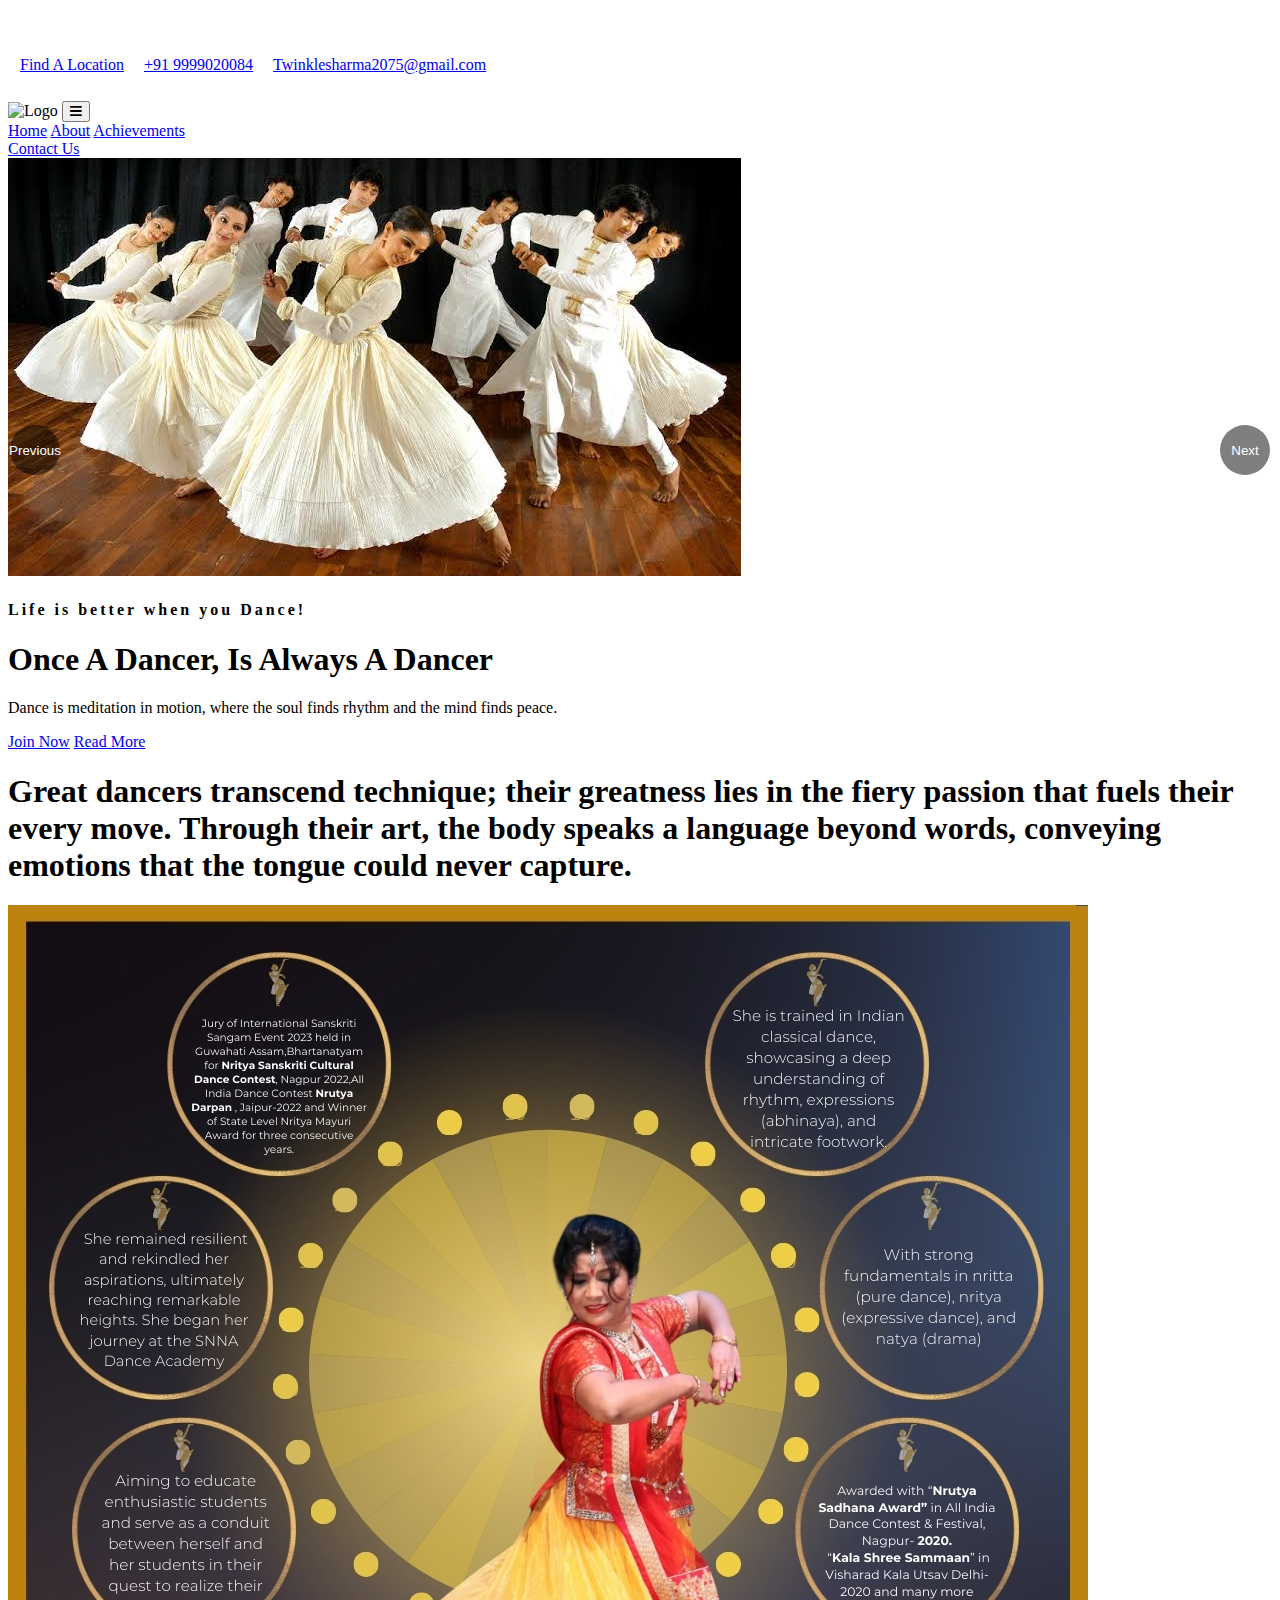
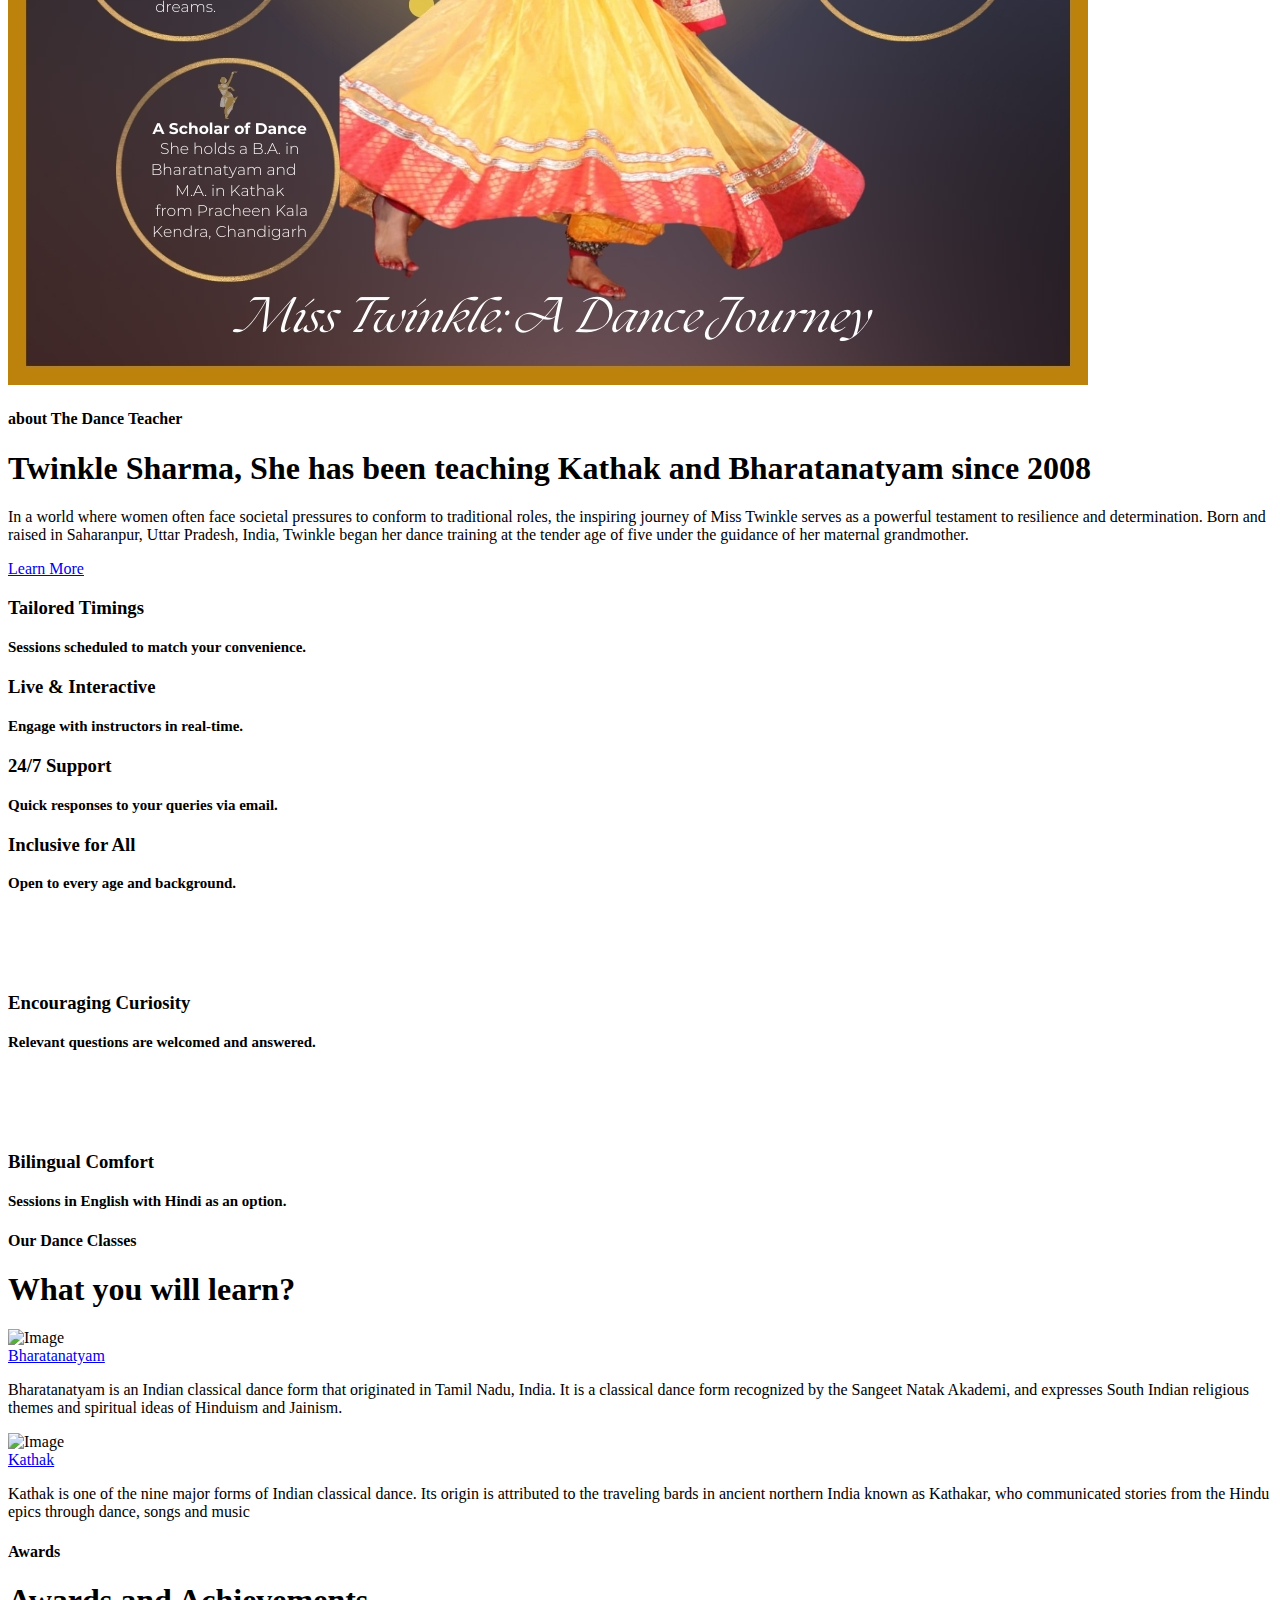
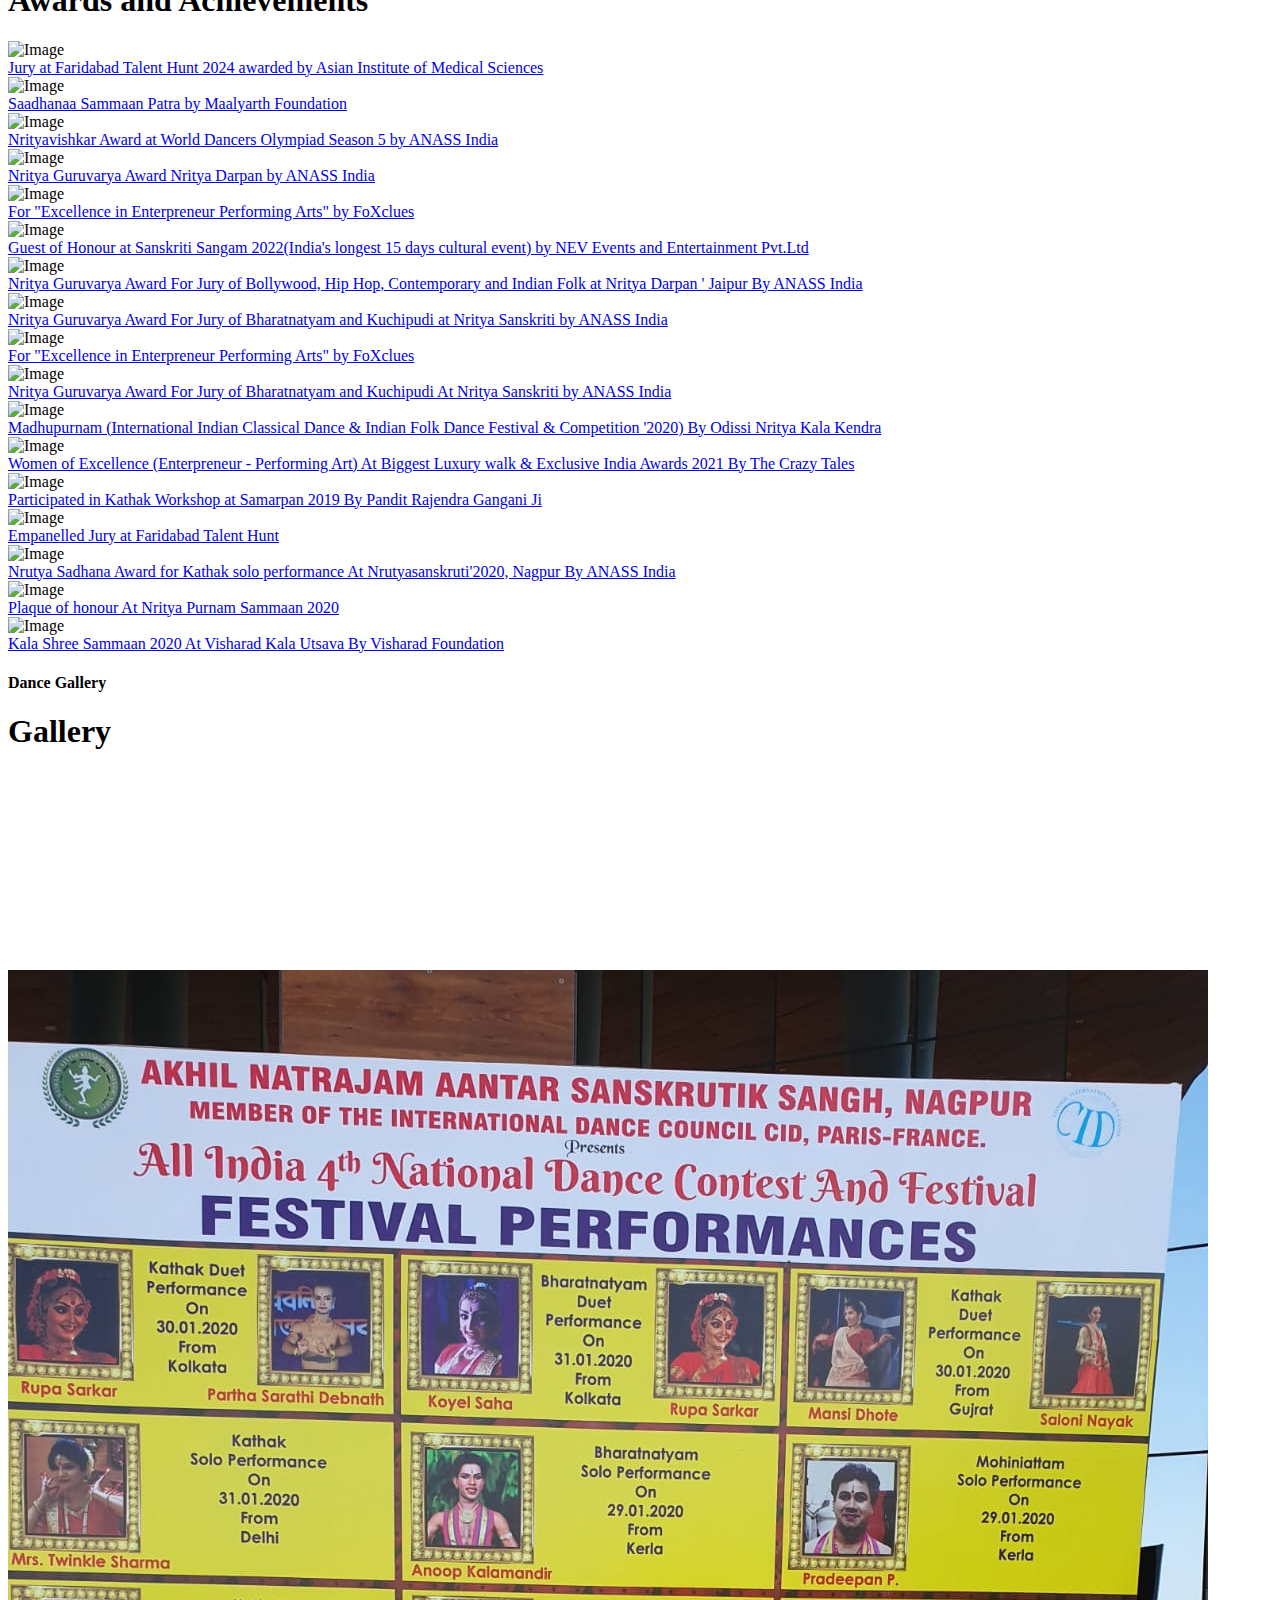
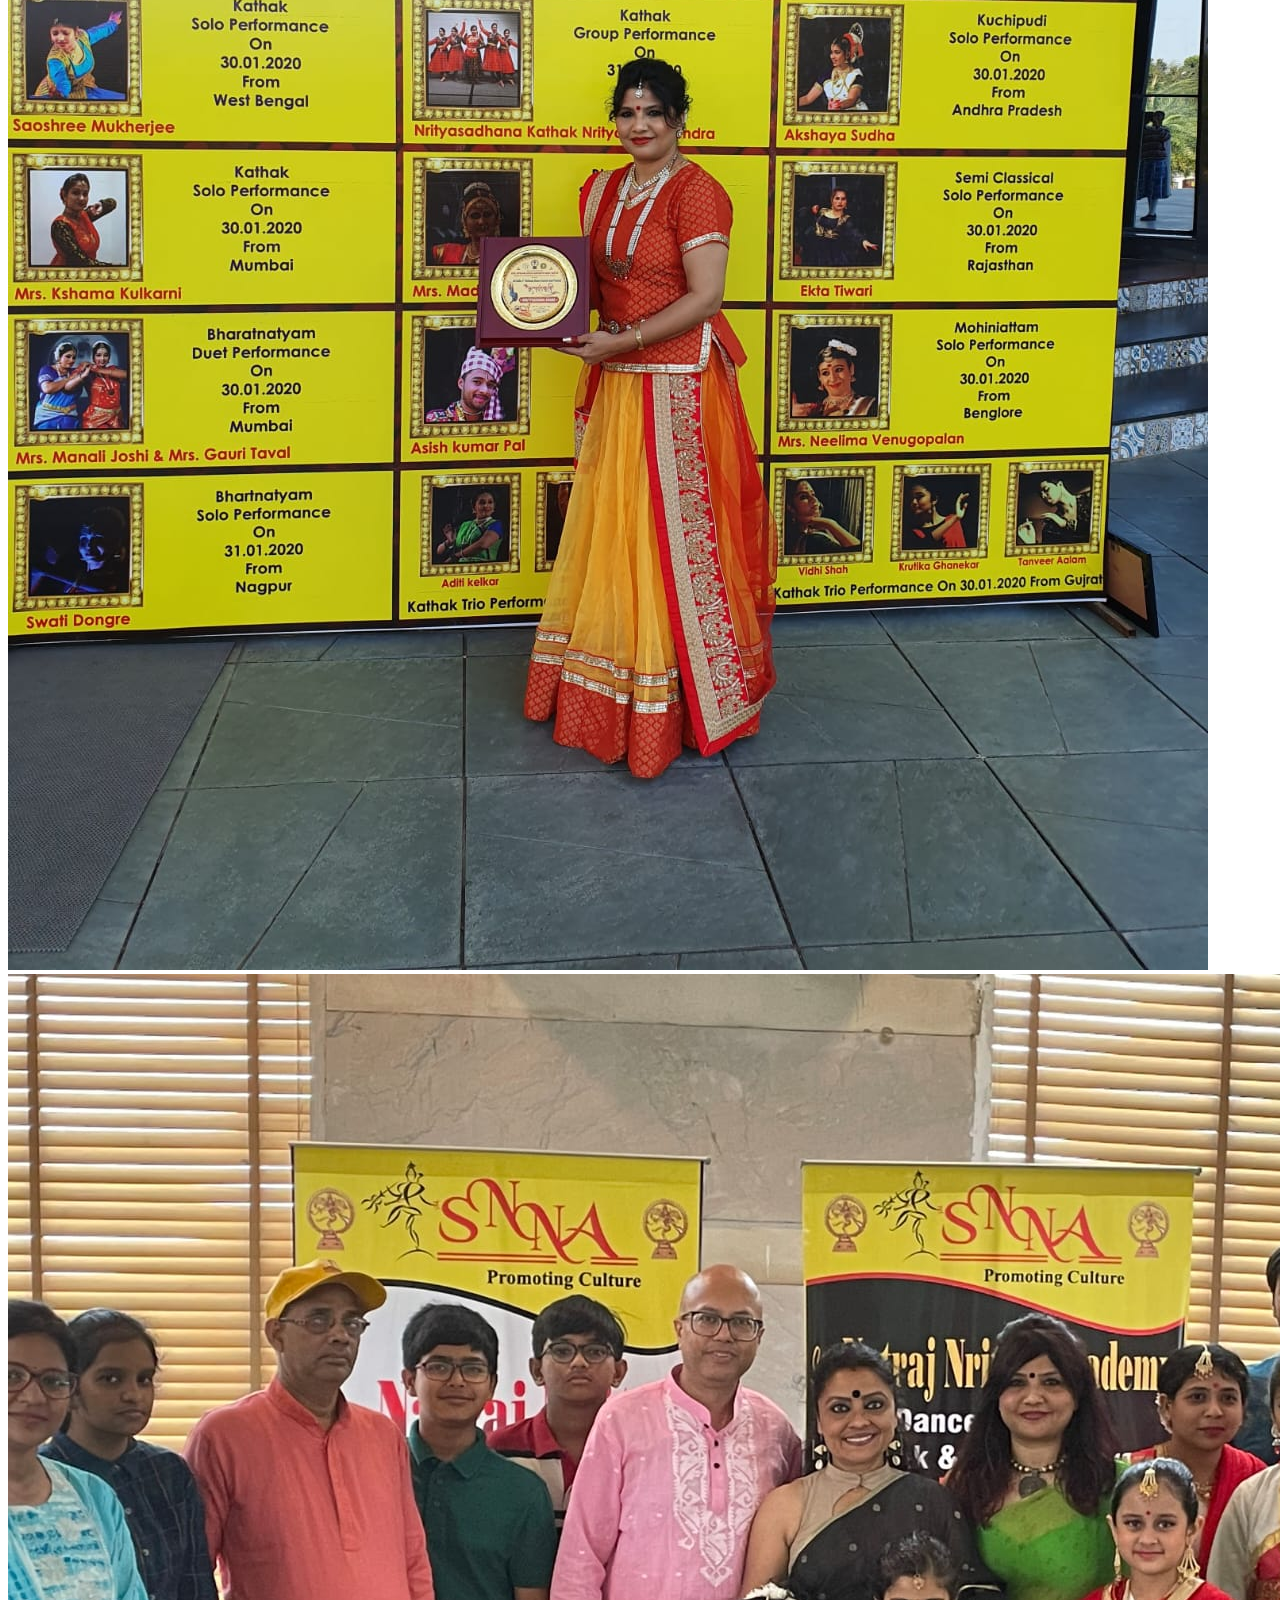
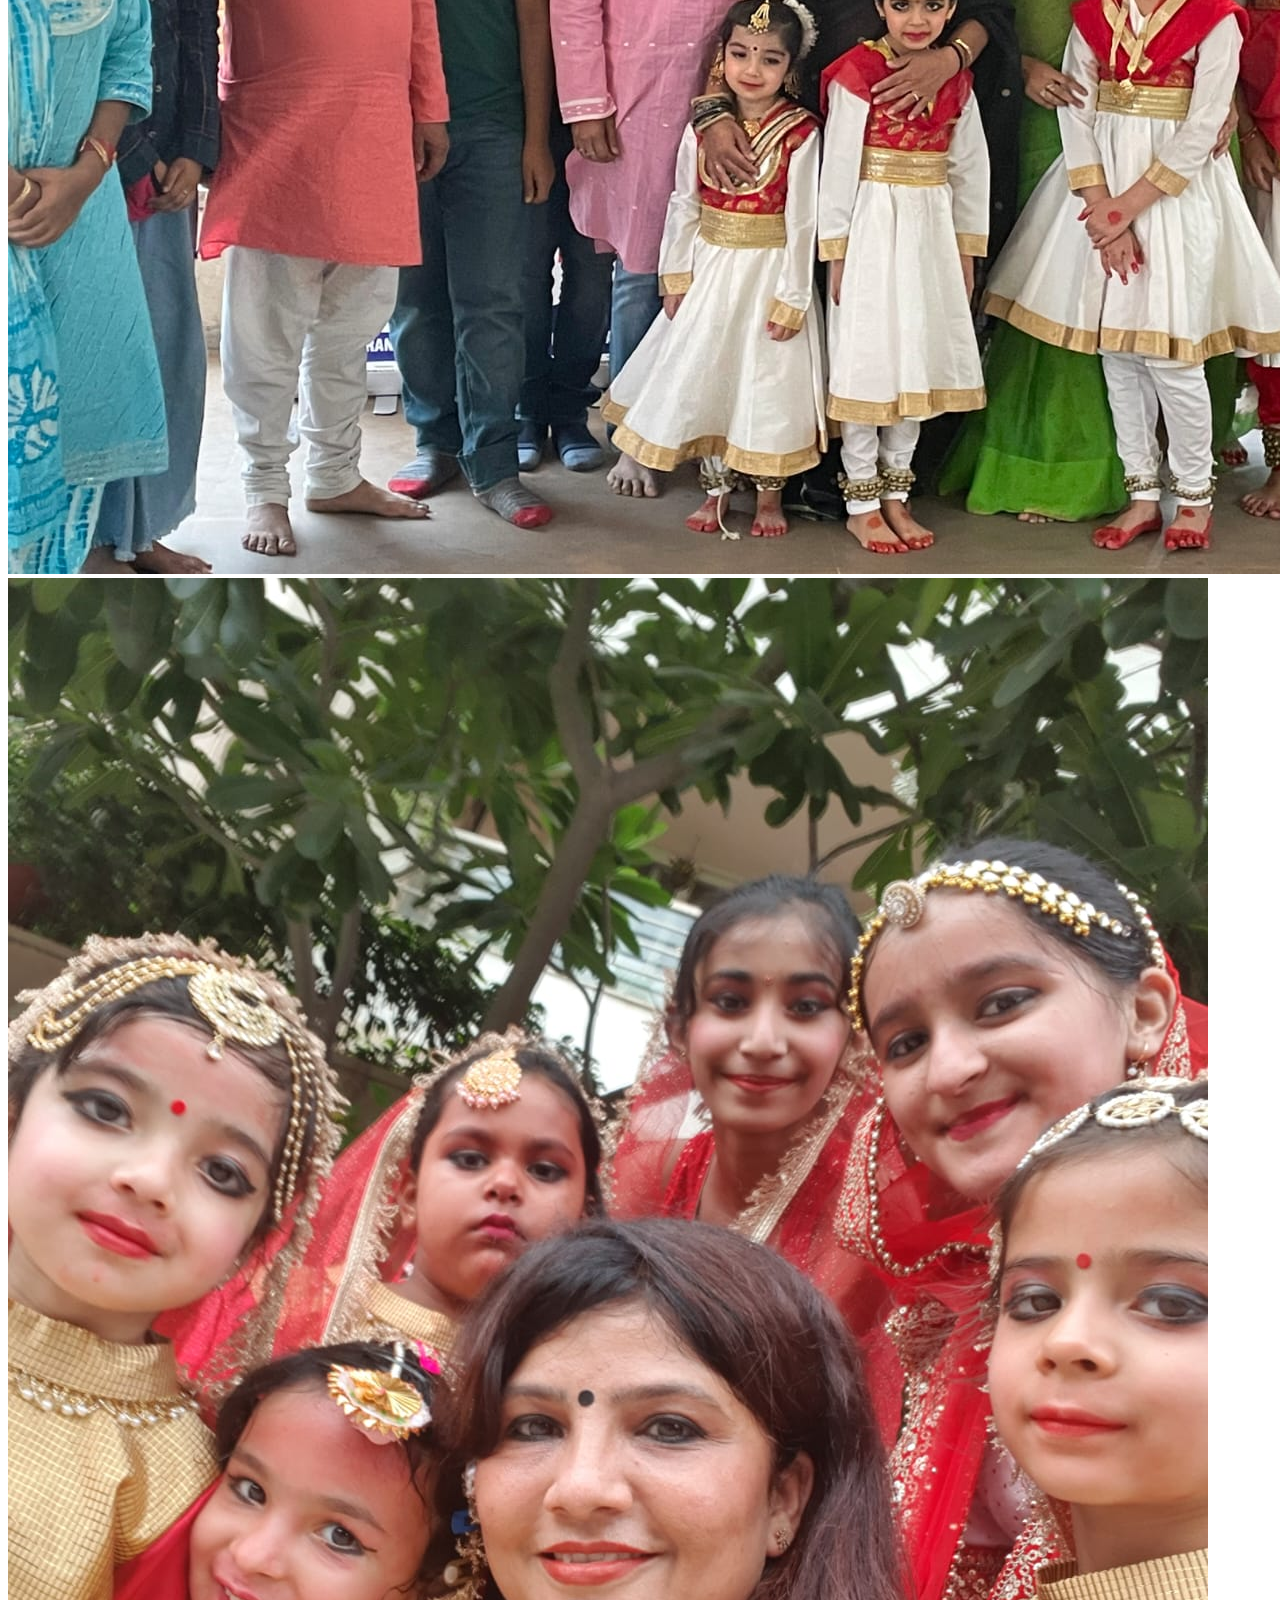
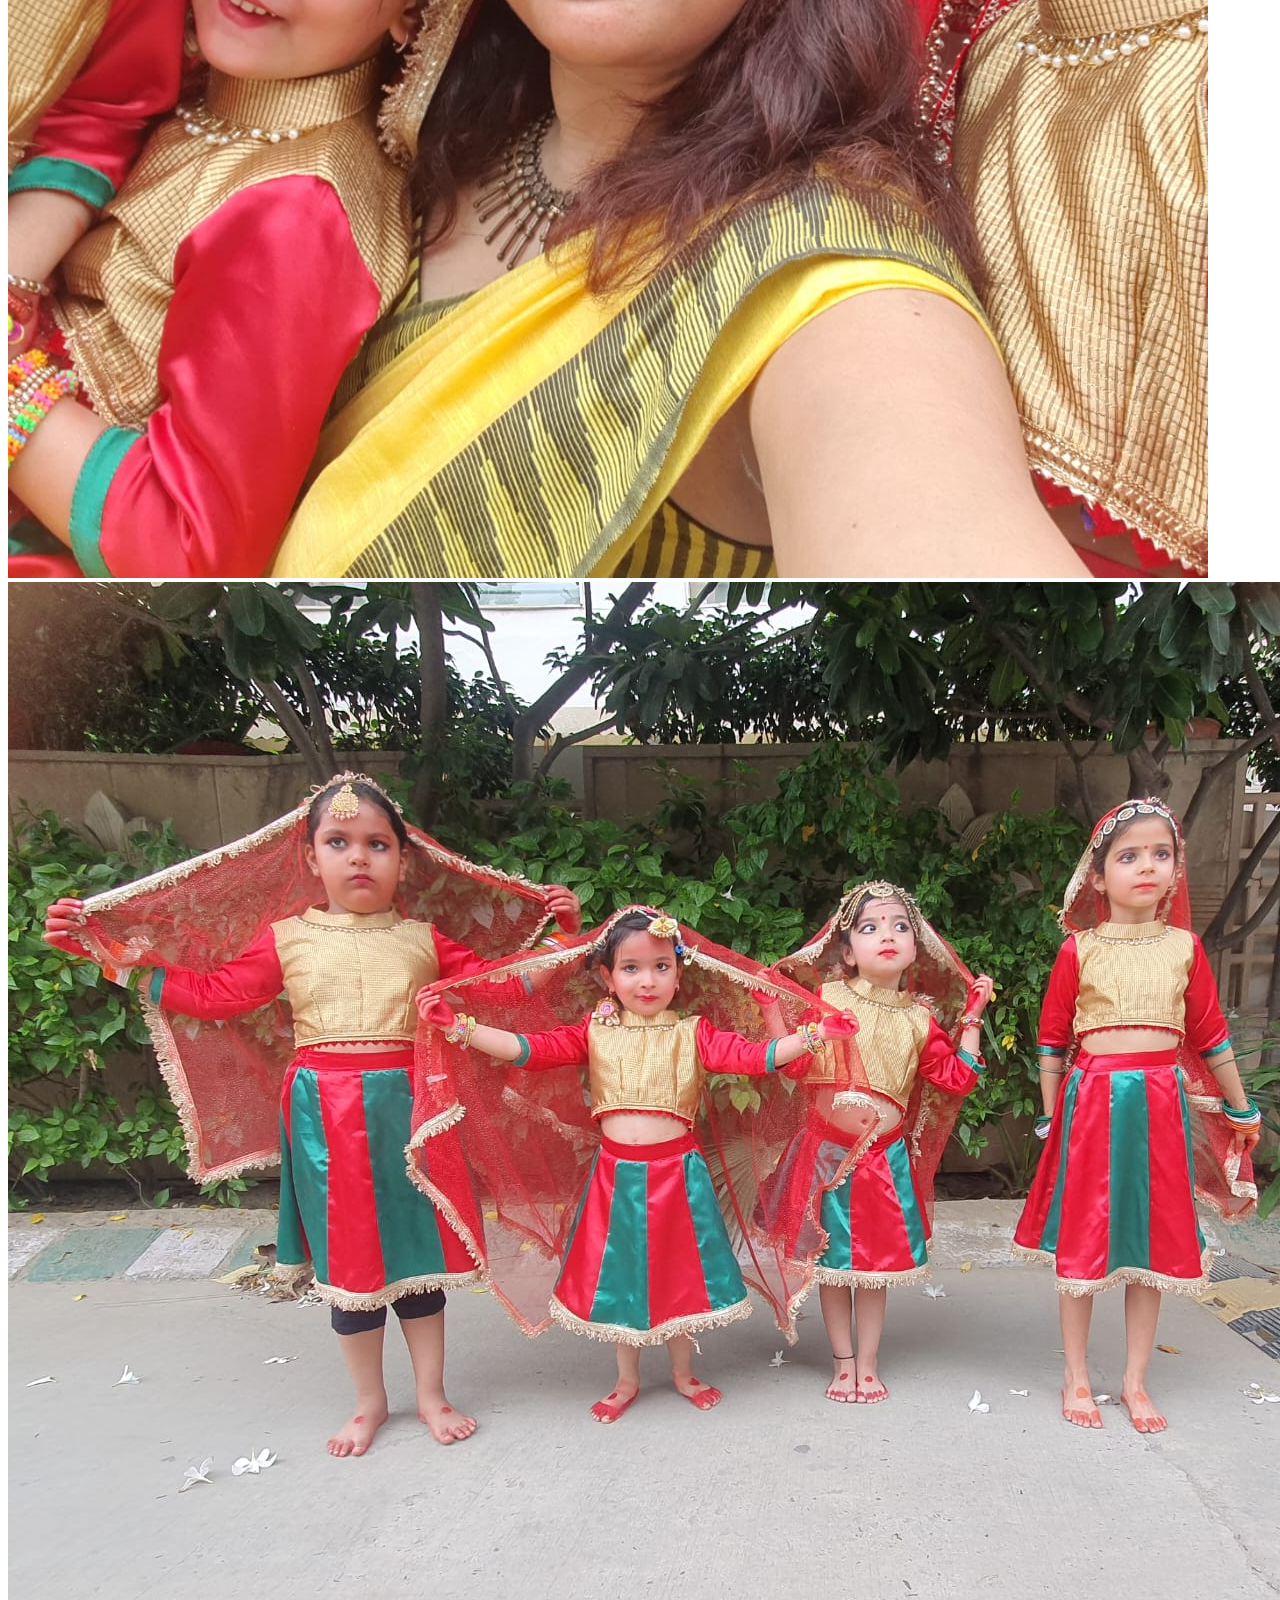
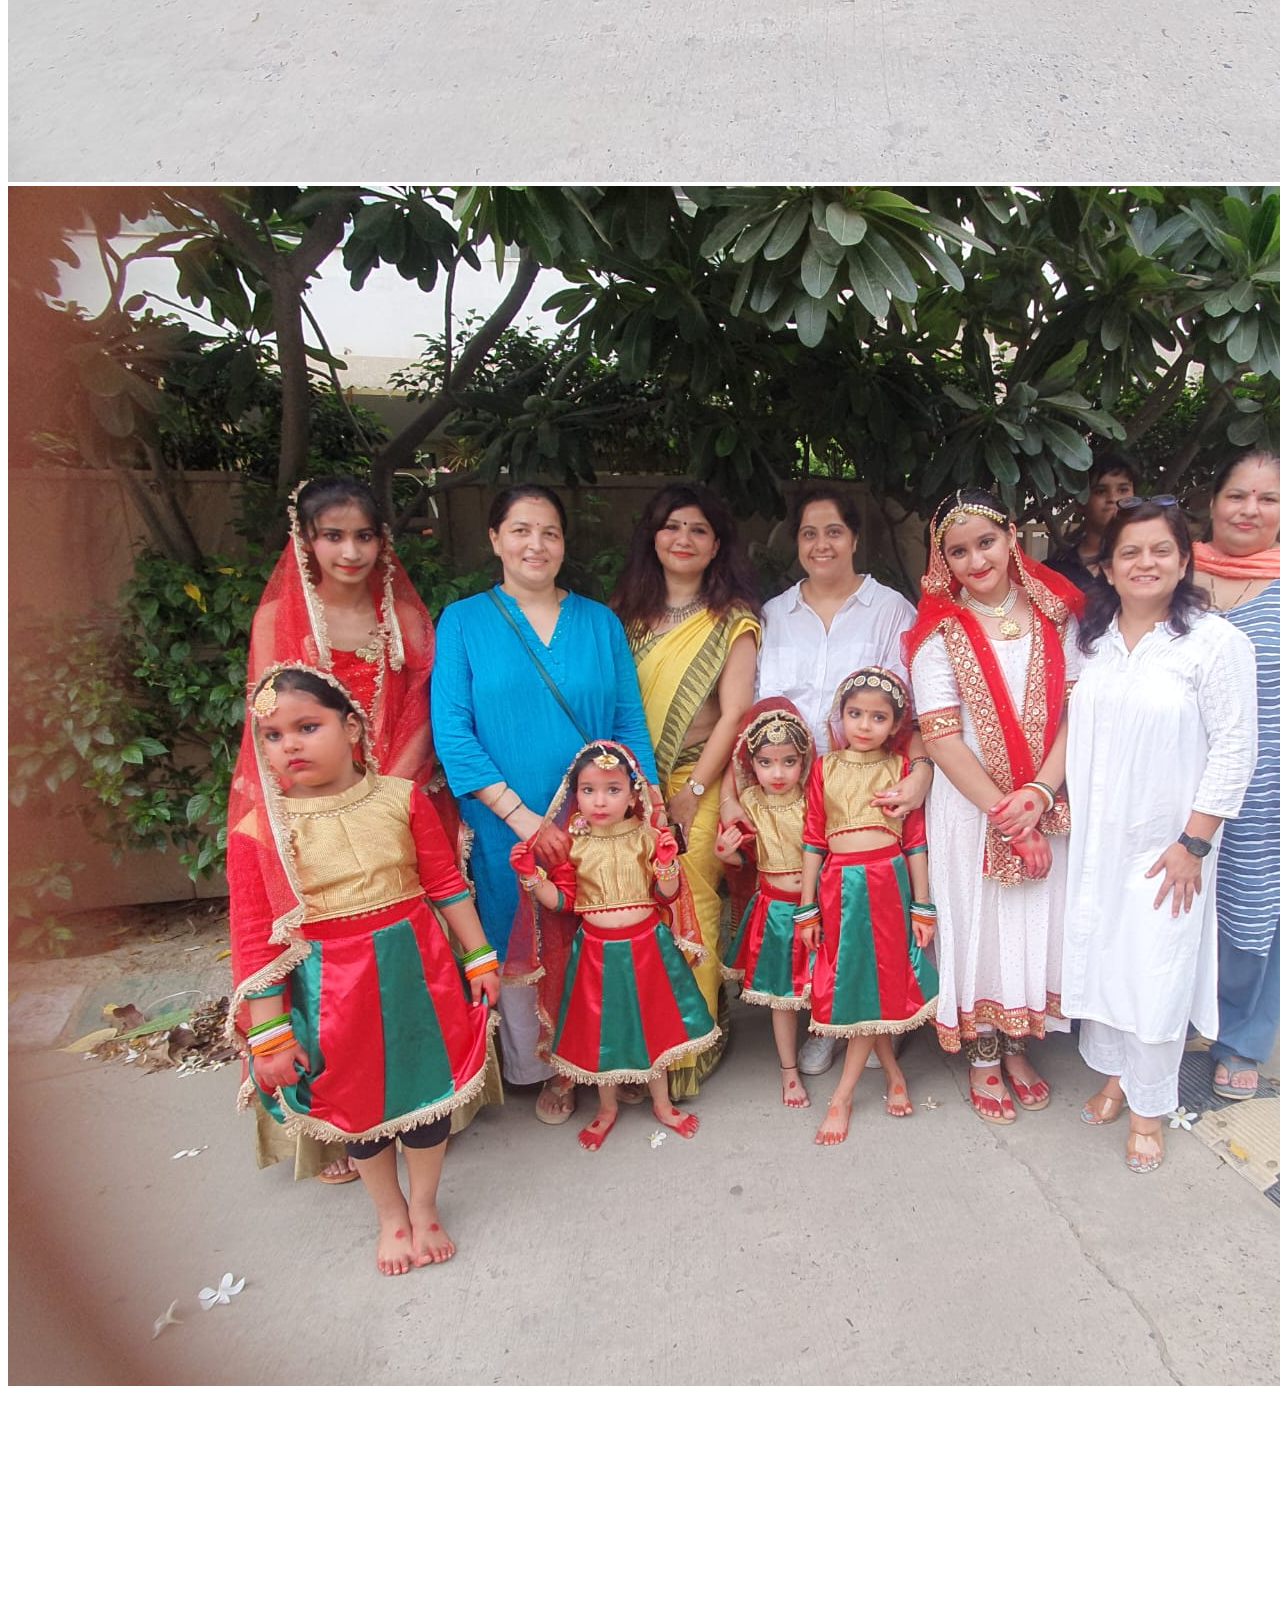
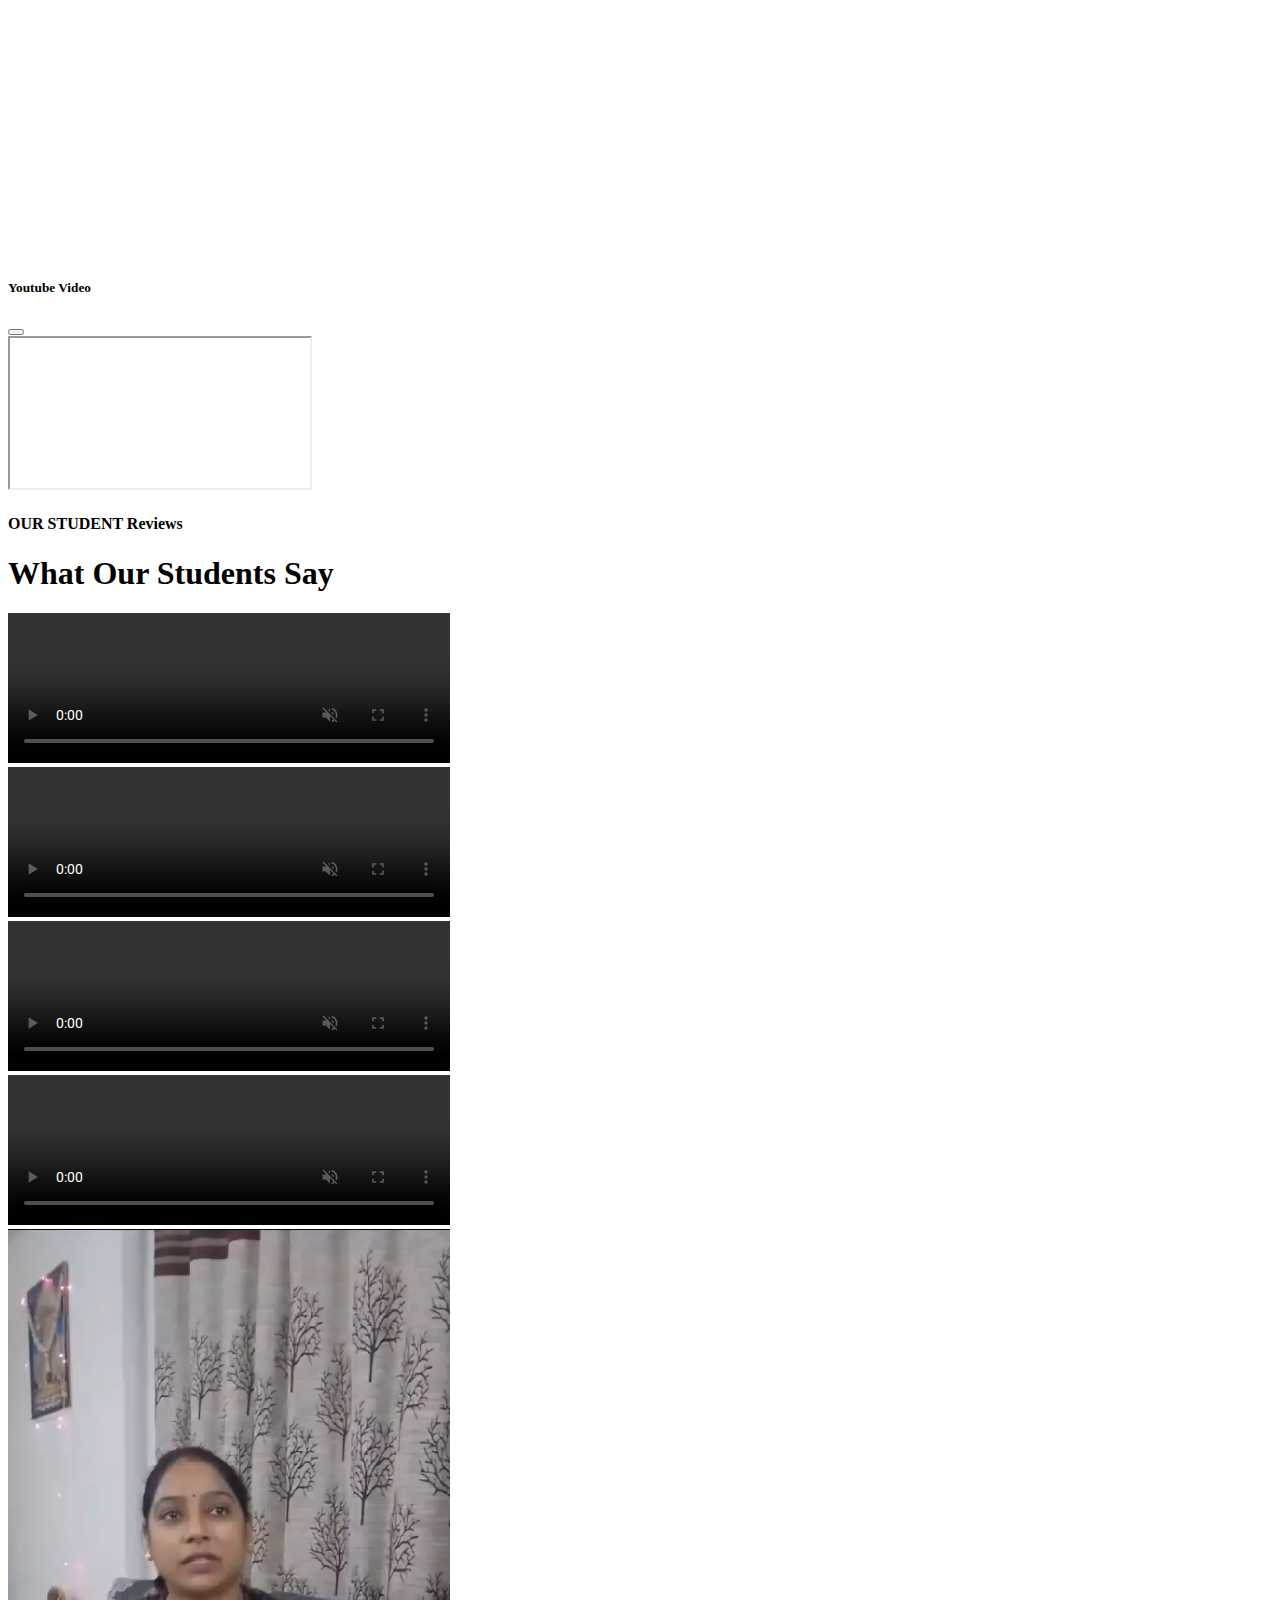
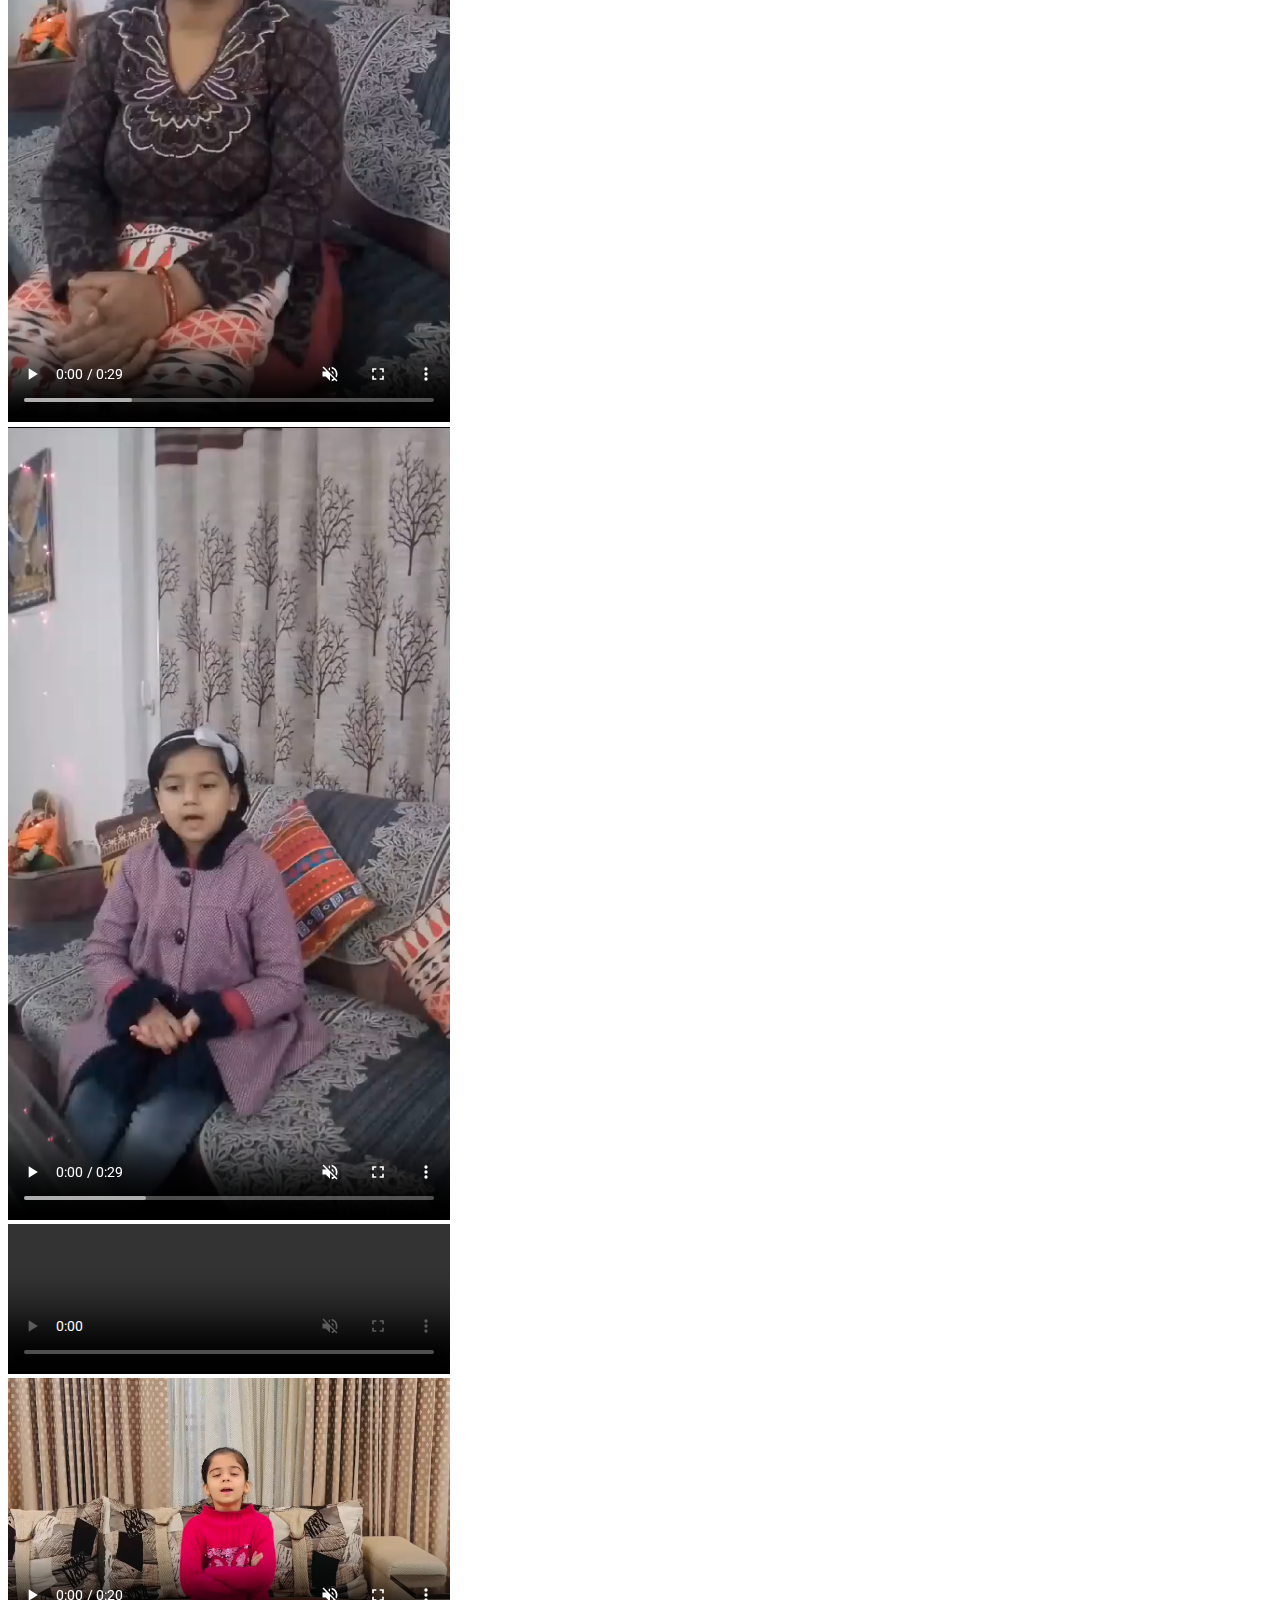
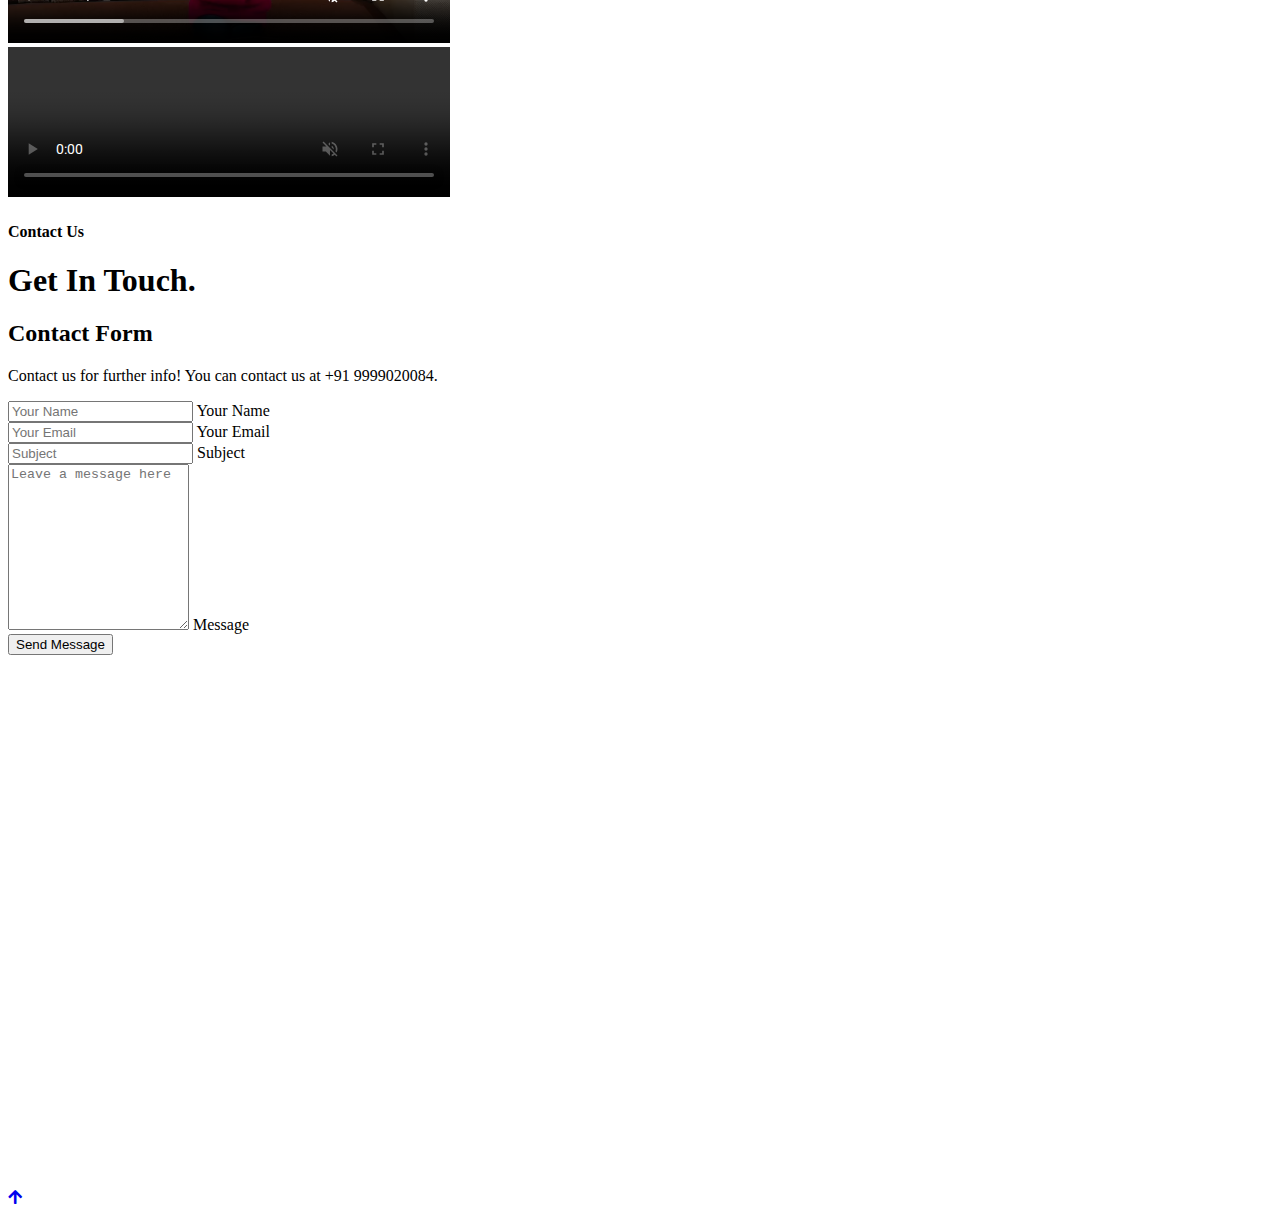
==== commit 0501e571: "base" ====
--- a/index.html
+++ b/index.html
@@ -57,11 +57,11 @@
         <div class="row gx-0 align-items-center" style="height: 45px;">
             <div class="col-lg-8 text-center text-lg-start mb-lg-0">
                 <div class="d-flex flex-wrap">
-                    <a href="#" class="text-light me-4"><i class="fas fa-map-marker-alt text-primary me-2" style="color: white !important;"></i>Find A
+                    <a href="https://maps.app.goo.gl/KEj1qKZJd3yJLhxu5" class="text-light me-4"><i class="fas fa-map-marker-alt text-primary me-2" style="color: white !important;"></i>Find A
                         Location</a>
                     <a href="#" class="text-light me-4"><i class="fas fa-phone-alt text-primary me-2" style="color: white !important;"></i>+91
                         9999020084</a>
-                    <a href="#" class="text-light me-0"><i
+                    <a href="mailto:twinklesharma2075@gmail.com" class="text-light me-0"><i
                             class="fas fa-envelope text-primary me-2" style="color: white !important;"></i>Twinklesharma2075@gmail.com</a>
                 </div>
             </div>
@@ -215,7 +215,8 @@
 
 
     <!-- Counter Facts Start -->
-<!-- 
+    <div class="container-fluid counter-facts py-5">
+
         <div class="container">
             <div class="row">
                 <div class="col-12 col-sm-6 col-md-6 col-xl-3 wow fadeInUp" data-wow-delay="0.1s">
@@ -280,7 +281,7 @@
                 </div>
             </div>
         </div>
-    </div>  -->
+    </div> 
     <!-- Counter Facts End -->
 
 
